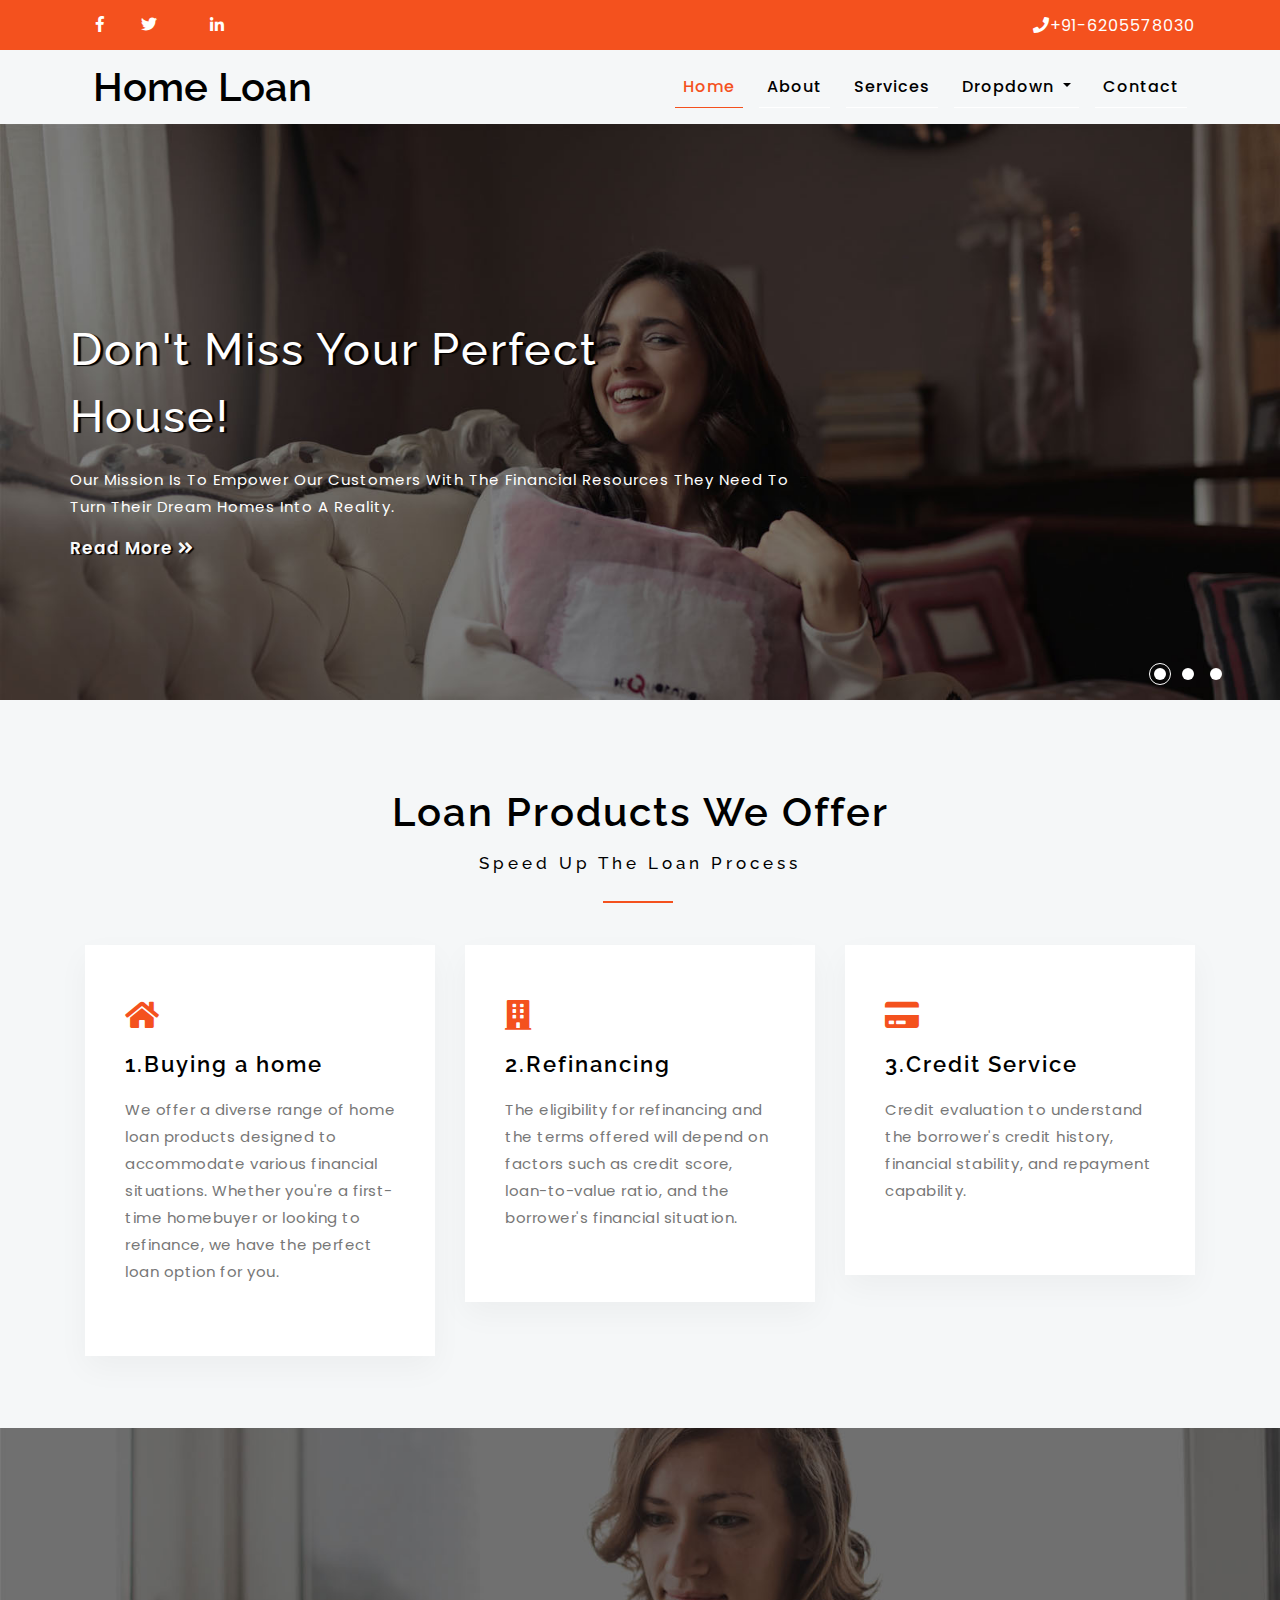
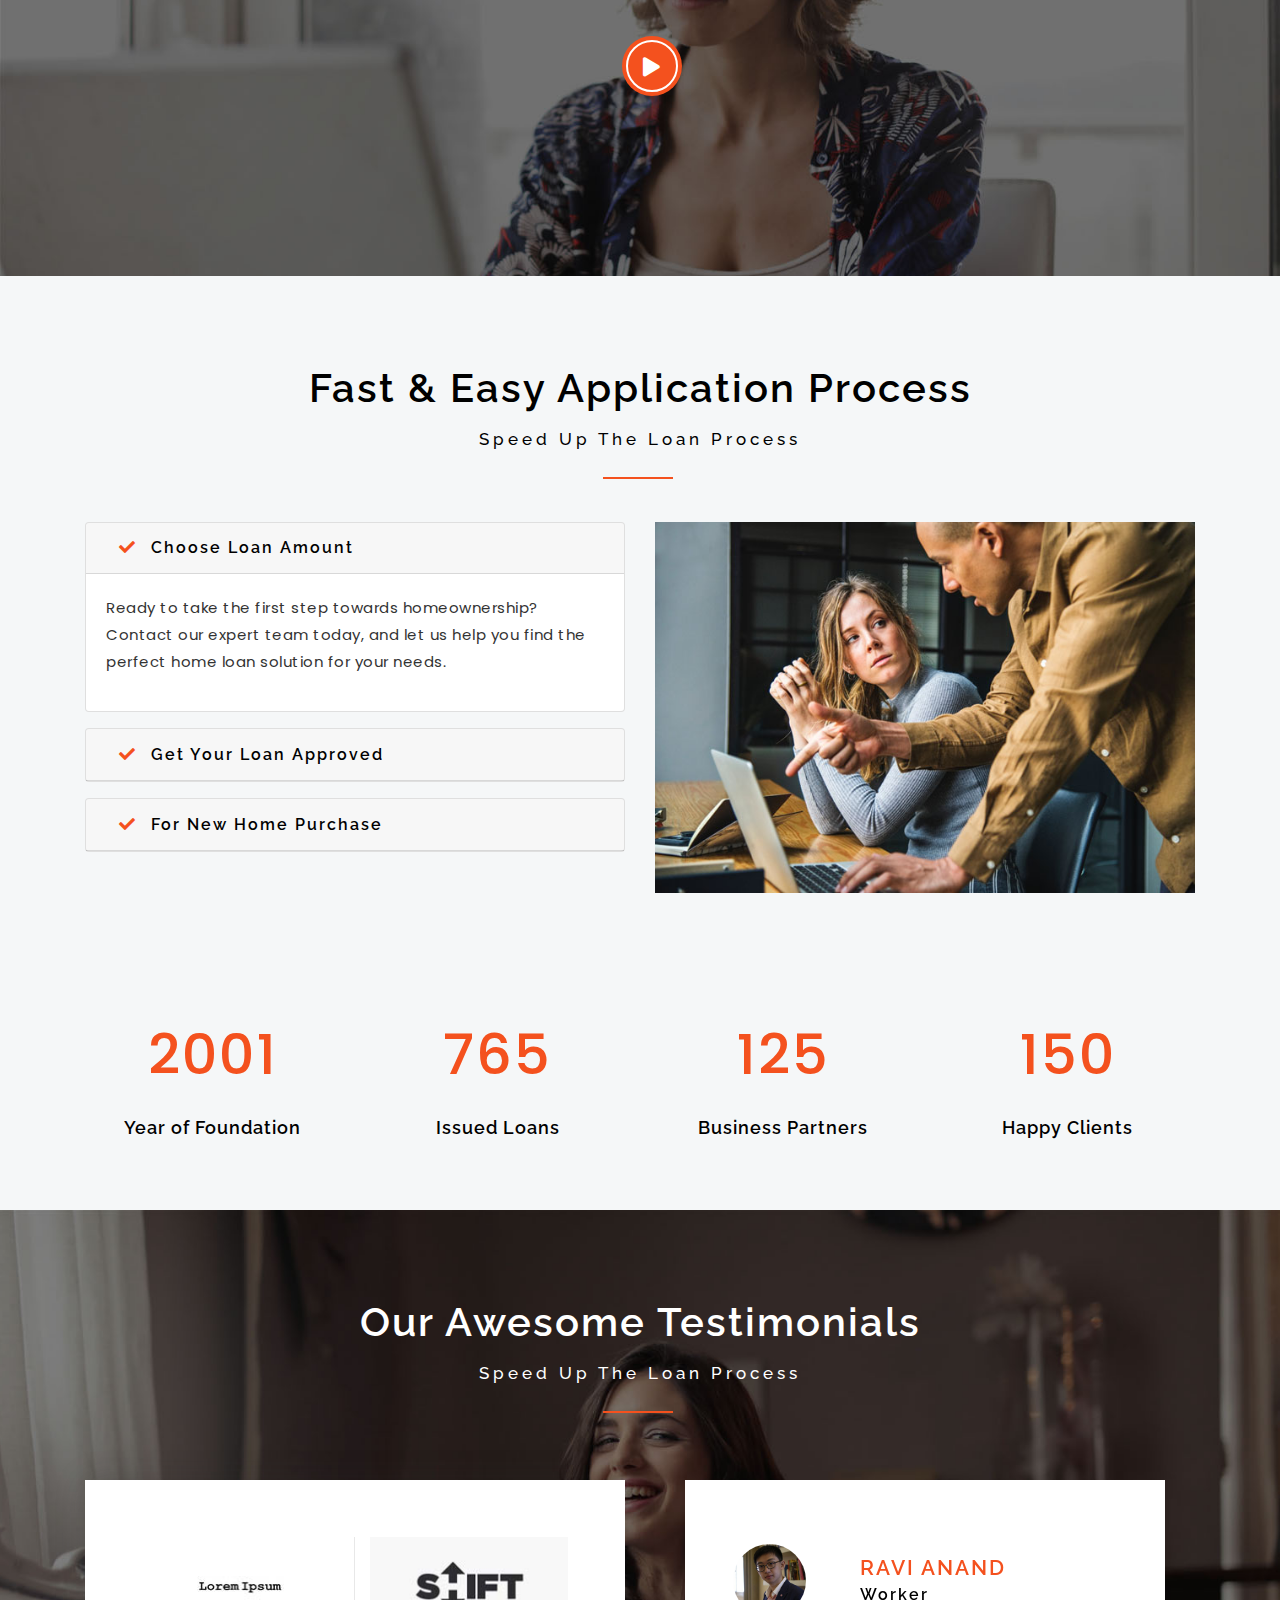
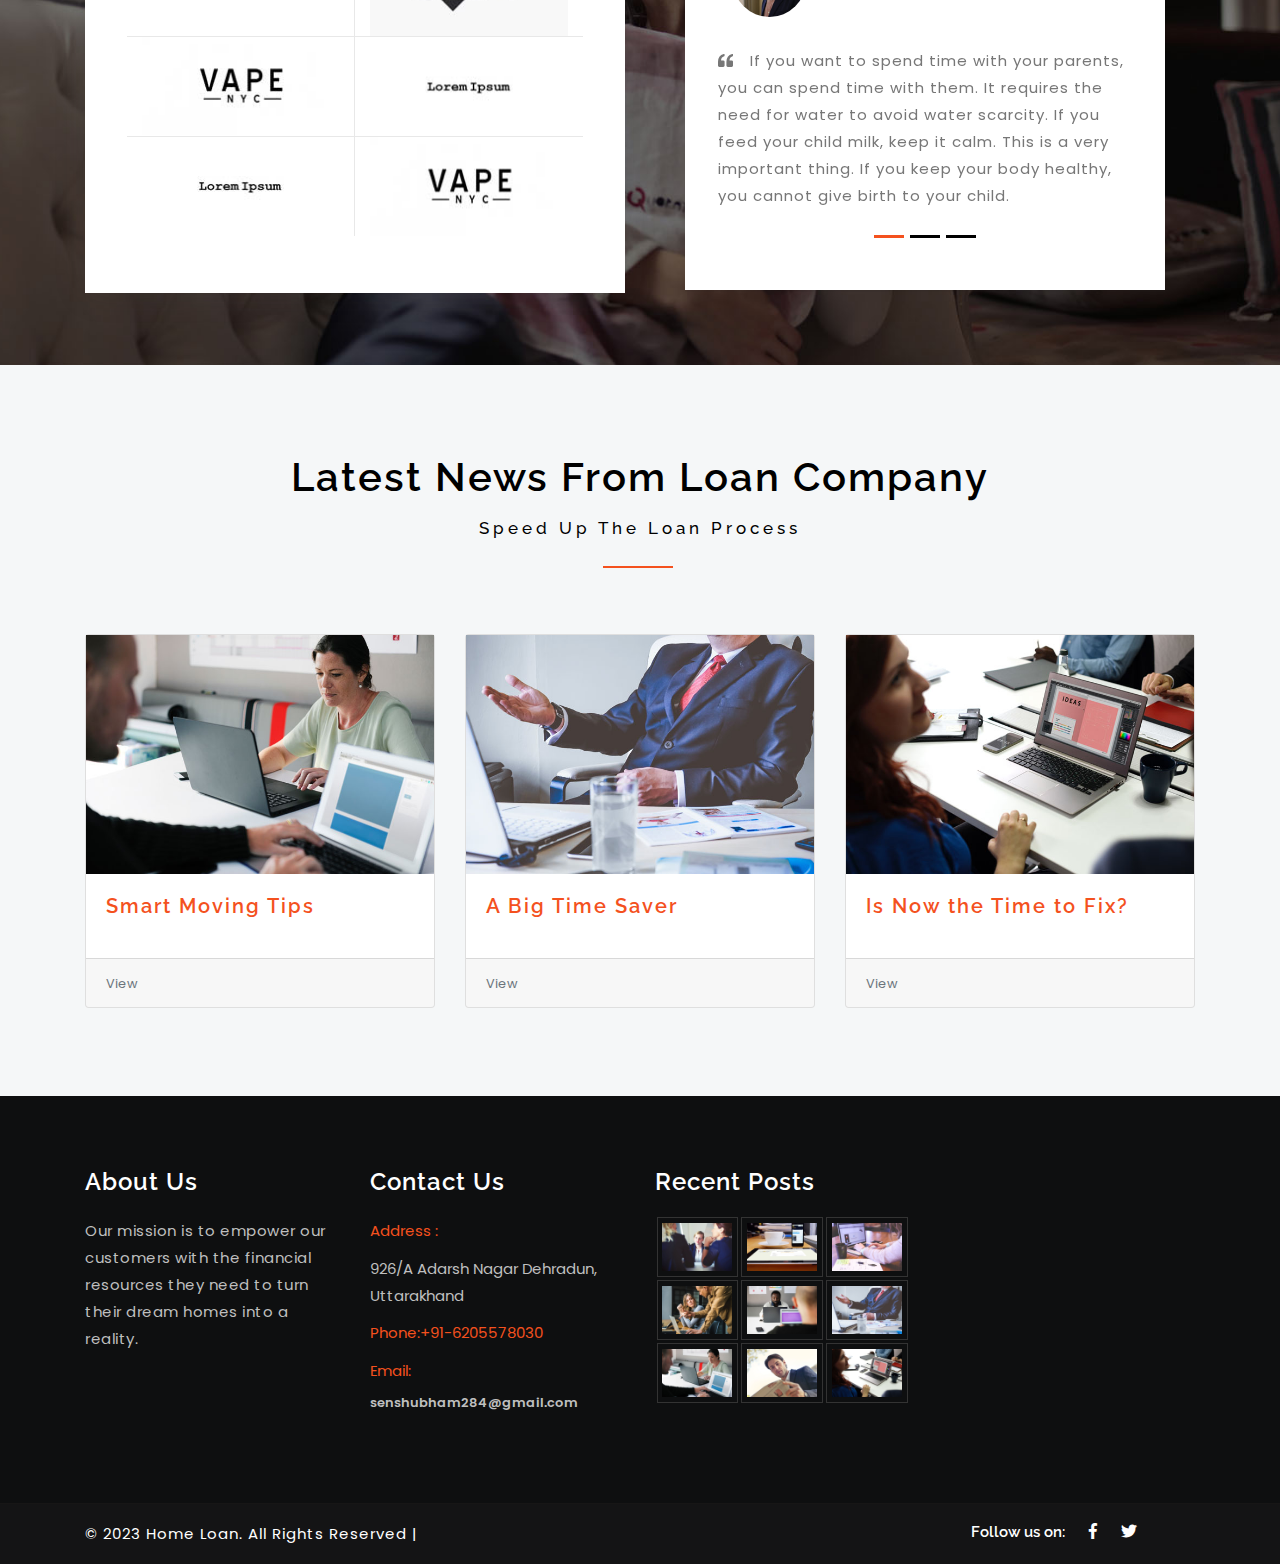
==== index.html @ cdf59c45 "Update index.html" ====
<!DOCTYPE HTML>
<html lang="zxx">

<head>
	<title>Home Loan a Banking</title>
	<meta name="viewport" content="width=device-width, initial-scale=1">
	<meta charset="utf-8">
	
	<script>
		addEventListener("load", function () {
			setTimeout(hideURLbar, 0);
		}, false);

		function hideURLbar() {
			window.scrollTo(0, 1);
		}
	</script>

	
	<link href="css/bootstrap.css" rel='stylesheet' type='text/css' />
	<link href="css/style.css" rel='stylesheet' type='text/css' />
	
	<link href="css/popuo-box.css" rel="stylesheet" type="text/css" media="all" />
	
	<link href="css/fontawesome-all.min.css" rel="stylesheet">
	
	<link href="//fonts.googleapis.com/css?family=Raleway:300,400,500,600,700,800,900" rel="stylesheet">
	<!-- body -->
	<link href="//fonts.googleapis.com/css?family=Poppins:400,500,600,700,800" rel="stylesheet">
</head>

<body>
	
	<!-- header -->
	<header>
	<div class="top">
			<div class="container">
				<div class="t-op row">
					<div class="col-sm-6 top-middle">
						<ul>
							<li><a href="https://www.facebook.com/bhaiiee.sen"><i class="fab fa-facebook-f"></i></a></li>
							<li><a href="https://twitter.com/ShubhamKJ12345"><i class="fab fa-twitter"></i></a></li>
							<li><a href="https://github.com/ShubhamKJ123"><i class='bx bxl-github'></i></a></li>
							<li><a href="https://www.linkedin.com/in/shubham-kumar-jha-81297625b"><i class="fab fa-linkedin-in"></i></a></li>
						</ul>
					</div>
					<div class="col-sm-6 top-left">
						<ul>
							<li><i class="fas fa-phone"></i>+91-6205578030</li>
						</ul>
					</div>
				</div>
			</div>
		</div>
		<div class="container">
			<nav class="navbar navbar-expand-lg navbar-light">
				<h1>
					<a class="navbar-brand text-capitalize" href="index.html">
						Home Loan
					</a>
				</h1>
				<button class="navbar-toggler" type="button" data-toggle="collapse" data-target="#navbarSupportedContent" aria-controls="navbarSupportedContent"
				    aria-expanded="false" aria-label="Toggle navigation">
					<span class="navbar-toggler-icon"></span>
				</button>

				<div class="collapse navbar-collapse" id="navbarSupportedContent">
					<ul class="navbar-nav text-center  ml-lg-auto">
						<li class="nav-item active  mr-3">
							<a class="nav-link" href="index.html">Home
								<span class="sr-only">(current)</span>
							</a>
						</li>
						<li class="nav-item  mr-3">
							<a class="nav-link" href="about.html">About</a>
						</li>
						<li class="nav-item  mr-3">
							<a class="nav-link" href="services.html">Services</a>
						</li>
						<li class="nav-item dropdown mr-3">
							<a class="nav-link dropdown-toggle" href="#" id="navbarDropdown" role="button" data-toggle="dropdown" aria-haspopup="true"
							    aria-expanded="false">
								Dropdown
							</a>
							<div class="dropdown-menu" aria-labelledby="navbarDropdown">
								<a class="dropdown-item" href="typography.html">Typography</a>
								<a class="dropdown-item" href="gallery.html">Gallery</a>
							</div>
						</li>
						<li class="nav-item">
							<a class="nav-link" href="contact.html">contact</a>
						</li>
					</ul>
				</div>
			</nav>
		</div>
	</header>
	<!-- //header -->
	<!-- banner -->
	<section class="banner">
		<div class="callbacks_container">
			<ul class="rslides" id="slider3">
				<li>
					<div class="slider-info bg1">
						<div class="banner-text container">
							<h4 class="movetxt text-left mb-3 agile-title text-capitalize">Don't Miss Your Perfect House!</h4>
							<p class="text-white mb-3">Our mission is to empower our customers with the financial resources they need to turn their dream homes into a reality.</p>
							<a class="bt text-capitalize" href="about.html" role="button"> read more
								<i class="fas fa-angle-double-right"></i>
							</a>
						</div>
					</div>
				</li>
				<li>
					<div class="slider-info bg2">
						<div class="banner-text container">
							<h4 class="movetxt text-left mb-3 agile-title text-capitalize">The Fastest Way To Your New Home</h4>
							<p class="text-white mb-3">Our mission is to empower our customers with the financial resources they need to turn their dream homes into a reality.</p>
							<a class="bt text-capitalize" href="about.html" role="button"> read more
								<i class="fas fa-angle-double-right"></i>
							</a>
						</div>
					</div>
				</li>
				<li>
					<div class="slider-info bg3">
						<div class="banner-text container">
							<h4 class="movetxt text-left mb-3 agile-title text-capitalize">Make Your Dreams Come True</h4>
							<p class="text-white mb-3">Our mission is to empower our customers with the financial resources they need to turn their dream homes into a reality.</p>
							<a class="bt text-capitalize" href="about.html" role="button"> read more
								<i class="fas fa-angle-double-right"></i>
							</a>
						</div>
					</div>
				</li>
			</ul>
		</div>
	</section>
	<!-- //banner -->
	<!-- Products -->
	<section class="services py-5">
		<div class="container py-md-4 mt-md-3"> 
			<h2 class="heading-agileinfo">Loan Products We Offer <span>Speed Up the Loan Process</span></h2>
			<span class="w3-line black"></span>
			<div class="row inner_w3l_agile_grids-1 mt-md-5 pt-4">
				<div class="col-md-4 w3layouts_news_left_grid1">
					<div class="new_top">
						<i class="fas fa-home"></i>			
						<h3 class="mb-3 mt-3">1.Buying a home</h3>
						<p>We offer a diverse range of home loan products designed to accommodate various financial situations. Whether you're a first-time homebuyer or looking to refinance, we have the perfect loan option for you.</p>
					</div>
				</div>
				<div class="col-md-4 w3layouts_news_left_grid2">
					<div class="new_top">
						<i class="fas fa-building"></i>
						<h3 class="mb-3 mt-3">2.Refinancing</h3>
						<p>The eligibility for refinancing and the terms offered will depend on factors such as credit score, loan-to-value ratio, and the borrower's financial situation.</p>
					</div>
				</div>
				<div class="col-md-4 w3layouts_news_left_grid3">
					<div class="new_top">
						<i class="fas fa-credit-card"></i>
						<h3 class="mb-3 mt-3">3.Credit Service</h3>
						<p>Credit evaluation to understand the borrower's credit history, financial stability, and repayment capability.</p>
					</div>
				</div>
			</div>
			
	</div>   
</section>
<!-- //Products -->
<!-- video -->
	<section class="video-grid1">
		<div class="demo-bg1">
			<div class="pop-bg text-center position-relative py-5">
				<div class="arrow-container animated fadeInDown">
					<a href="#small-dialog1" class="arrow-2 popup-with-zoom-anim">
						<i class="fa fa-play" aria-hidden="true"></i>
					</a>
					<div class="arrow-1 animated hinge infinite zoomIn"></div>
				</div>
				<!--  video-button-popup -->
				<div id="small-dialog1" class="mfp-hide">
					<div class="agileits_modal_body">
						<iframe src="https://player.vimeo.com/video/83557847"></iframe> 
					</div>
				</div>
				<!-- // video-button-popup -->
			</div>
		</div>
	</section>
	<!-- //video -->
	<!-- details -->
	<section class="details-books py-5">
		<div class="container py-md-4 mt-md-3">
		<h2 class="heading-agileinfo">Fast & Easy Application Process<span>Speed Up the Loan Process</span></h2>
			<span class="w3-line black"></span>
			<div class="row mt-md-5 pt-4">
			<div class="col-lg-6 agileits_updates_grid_right">
					<div id="accordion">
					  <div class="card w3l-acd">
						<div class="card-header wl3_head" id="headingOne">
						  <h5 class="mb-0">
							<button class="btn btn-link" data-toggle="collapse" data-target="#collapseOne" aria-expanded="true" aria-controls="collapseOne">
							 <span class="fa fa-check mr-2" aria-hidden="true"></span>
									Choose Loan Amount
							</button>
						  </h5>
						</div>
						<div id="collapseOne" class="collapse show" aria-labelledby="headingOne" data-parent="#accordion">
						  <div class="card-body">
							<p>Ready to take the first step towards homeownership? Contact our expert team today, and let us help you find the perfect home loan solution for your needs.</p>
						  </div>
						</div>
					  </div>
					  <div class="card w3l-acd">
						<div class="card-header wl3_head" id="headingTwo">
						  <h5 class="mb-0">
							<button class="btn btn-link collapsed" data-toggle="collapse" data-target="#collapseTwo" aria-expanded="false" aria-controls="collapseTwo">
							 <span class="fa fa-check mr-2" aria-hidden="true"></span>
									 Get Your Loan Approved
							</button>
						  </h5>
						</div>
						<div id="collapseTwo" class="collapse" aria-labelledby="headingTwo" data-parent="#accordion">
						  <div class="card-body">
							<p>we believe in making a positive impact on the communities we serve. We actively support local charities and initiatives that aim to uplift the lives of those in need.</p>
						  </div>
						</div>
					  </div>
					  <div class="card w3l-acd">
						<div class="card-header wl3_head" id="headingThree">
						  <h5 class="mb-0">
							<button class="btn btn-link collapsed" data-toggle="collapse" data-target="#collapseThree" aria-expanded="false" aria-controls="collapseThree">
							 <span class="fa fa-check mr-2" aria-hidden="true"></span>
									For New Home Purchase
							</button>
						  </h5>
						</div>
						<div id="collapseThree" class="collapse" aria-labelledby="headingThree" data-parent="#accordion">
						  <div class="card-body">
							<p>Whether you're a first-time homebuyer or looking to refinance, we have the perfect loan option for you.</p>
						  </div>
						</div>
					  </div>
					</div>
			</div>
			<div class="col-lg-6 details-w3l">
				<img src="images/g4.jpg" class="img-fluid" alt="" />
			</div>
			</div>
		</div>
	</section>
	<!-- //details -->
	<!-- stats -->
<section class="stats pb-5">
		<div class="container py-md-4 mt-md-3">
			<div class="row inner_w3l_agile_grids-1">
			<div class="col-lg-3 col-sm-6 w3layouts_stats_left w3_counter_grid">
				<p class="counter">2001</p>
				<h3>Year of Foundation</h3>
			</div>
			<div class="col-lg-3 col-sm-6 w3layouts_stats_left w3_counter_grid1">
				<p class="counter">765</p>
				<h3>Issued Loans</h3>
			</div>
			<div class="col-lg-3 col-sm-6 w3layouts_stats_left w3_counter_grid2">
				<p class="counter">125</p>
				<h3>Business Partners</h3>
			</div>
			<div class="col-lg-3 col-sm-6 w3layouts_stats_left w3_counter_grid2">
				<p class="counter">150</p>
				<h3>Happy Clients</h3>
			</div>
		</div>
   </div>	
</section>
<!-- //stats -->


<!-- clients -->
	<section class="features py-md-5">
		<div class="container py-md-4 mt-md-3">
			<h3 class="heading-agileinfo text-white">Our Awesome Testimonials <span class="text-white">Speed Up the Loan Process</span></h3>
			<span class="w3-line black"></span>
			<div class="row about-main pt-5 mt-md-5">
				<div class="col-lg-6 about-right">
				<!-- stats -->
					<div class="stats1">
						<div class="row stats_inner">
							<div class="col-md-6 col-sm-6 col-xs-6 stat-grids">
								<img src="images/logo1.jpg" alt="logo1" class=" img-fluid">
							</div>
							<div class="col-md-6 col-sm-6 col-xs-6 stat-grids">
								<img src="images/logo2.jpg" alt="logo1" class=" img-fluid">
							</div>
						</div>
						<div class="row stats_inner top-st">
							<div class="col-md-6 col-sm-6 col-xs-6 stat-grids">
								<img src="images/logo3.jpg" alt="logo1" class=" img-fluid">
							</div>
							<div class="col-md-6 col-sm-6 col-xs-6 stat-grids">
								<img src="images/logo1.jpg" alt="logo1" class=" img-fluid">
							</div>
							
						</div>
						<div class="row stats_inner top-st">
							<div class="col-md-6 col-sm-6 col-xs-6 stat-grids">
								<img src="images/logo1.jpg" alt="logo1" class=" img-fluid">
							</div>
							<div class="col-md-6 col-sm-6 col-xs-6 stat-grids">
								<img src="images/logo3.jpg" alt="logo1" class=" img-fluid">
							</div>
							
						</div>
					</div>
					<!-- //stats -->

				</div>
				<div class="col-lg-6 about-left">
					    <!-- testimonials -->
						<div class="w3_agile-section testimonials text-center" id="testimonials">
							<div class=" w3ls-team-info test-bg">
								<div class="testi-left">
									<div id="carouselExampleIndicators" class="carousel slide" data-ride="carousel">
										  <ol class="carousel-indicators">
											<li data-target="#carouselExampleIndicators" data-slide-to="0" class="active"></li>
											<li data-target="#carouselExampleIndicators" data-slide-to="1"></li>
											<li data-target="#carouselExampleIndicators" data-slide-to="2"></li>
										  </ol>
										  <div class="carousel-inner">
											<div class="carousel-item active">
												<div class="row thumbnail adjust1">
													 <div class="col-md-3 col-sm-3">
														  <img class="media-object img-fluid" src="images/ts1.jpg" alt="" />
													   </div>
													   <div class="col-md-9 col-sm-9">
															<div class="caption testi-text">
																  <h4>RAVI ANAND</h4>
																  <h5>Worker</h5>
															  </div>
														</div>
														<p class="mt-3">
														<span class="fa fa-quote-left pr-3" aria-hidden="true"></span>If you want to spend time with your parents, you can spend time with them. It requires the need for water to avoid water scarcity. If you feed your child milk, keep it calm. This is a very important thing. If you keep your body healthy, you cannot give birth to your child. </p>
												</div>
											</div>
											<div class="carousel-item">
												<div class="row thumbnail adjust1">
													 <div class="col-md-3 col-sm-3">
														  <img class="media-object img-fluid" src="images/ts2.jpg" alt="" />
													   </div>
													   <div class="col-md-9 col-sm-9">
															<div class="caption testi-text">
																  <h4>John</h4>
																  <h5>Worker</h5>
															  </div>
														</div>
														<p class="mt-3">
														<span class="fa fa-quote-left pr-3" aria-hidden="true"></span>If you want to spend time with your parents, you can spend time with them. It requires the need for water to avoid water scarcity. If you feed your child milk, keep it calm. This is a very important thing. If you keep your body healthy, you cannot give birth to your child.</p>
												</div>
											</div>
											<div class="carousel-item">
												<div class="row thumbnail adjust1">
													 <div class="col-md-3 col-sm-3">
														  <img class="media-object img-fluid" src="images/ts3.jpg" alt="" />
													   </div>
													   <div class="col-md-9 col-sm-9">
															<div class="caption testi-text">
																  <h4>Samuel</h4>
																  <h5>Worker</h5>
															  </div>
														</div>
														<p class="mt-3">
														<span class="fa fa-quote-left pr-3" aria-hidden="true"></span>If you want to spend time with your parents, you can spend time with them. It requires the need for water to avoid water scarcity. If you feed your child milk, keep it calm. This is a very important thing. If you keep your body healthy, you cannot give birth to your child.</p>
												</div>
											</div>
										  </div>
									</div>
								</div>
							</div>
					</div>
    <!-- //testimonials-->
			</div>
		</div>
	</div>
</section>
<!-- clients -->

<!-- news -->
	<section class="wthree-row w3-about py-5">
		<div class="container py-md-4 mt-md-3">
			<h3 class="heading-agileinfo">Latest News from Loan Company<span>Speed Up the Loan Process</span></h3>
			<span class="w3-line black"></span>
			<div class="card-deck mt-md-5 pt-5">
				  <div class="card">
					<img src="images/g7.jpg" class="img-fluid" alt="Card image cap">
					<div class="card-body w3ls-card">
					  <h5 class="card-title">Smart Moving Tips</h5>
					  <p class="card-text mb-3 "></p>
					</div>
					<div class="card-footer">
					  <small class="text-muted">View</small>
					</div>
				  </div>
				  <div class="card">
					<img src="images/g6.jpg" class="img-fluid" alt="Card image cap">
					<div class="card-body w3ls-card">
					  <h5 class="card-title">A Big Time Saver</h5>
					   <p class="card-text mb-3 "></p>
					</div>
					<div class="card-footer">
					  <small class="text-muted">View</small>
					</div>
				  </div>
				  <div class="card">
					<img src="images/g8.jpg" class="img-fluid" alt="Card image cap">
					<div class="card-body w3ls-card">
					  <h5 class="card-title">Is Now the Time to Fix?</h5>
					   <p class="card-text mb-3"></p>
					</div>
					<div class="card-footer">
					  <small class="text-muted">View</small>
					</div>
				  </div>
				</div>
            </div>
        </section>
<!-- //news -->
<!--footer-->
	<footer>
		<div class="container py-md-4 mt-md-3">
			<div class="row footer-top-w3layouts-agile py-5">
				<div class="col-lg-3 col-md-6 col-sm-6 footer-grid">
					<div class="footer-title">
						<h3>About Us</h3>
					</div>
					<div class="footer-text">
						<p>Our mission is to empower our customers with the financial resources they need to turn their dream homes into a reality.</p>

					</div>
				</div>
				<div class="col-lg-3 col-md-6 col-sm-6 footer-grid">
					<div class="footer-title">
						<h3>Contact Us</h3>
					</div>
					<div class="footer-office-hour">
						<ul>
							<li class="hd">Address :</li>
							<li>926/A Adarsh Nagar Dehradun, Uttarakhand</li>

						</ul>
						<ul>
							<li class="hd">Phone:+91-6205578030</li>
							<li class="hd">Email:
								<a href="mailto:info@example.com">senshubham284@gmail.com</a>
							</li>
							<li class="hd"></li>
						</ul>
					</div>
				</div>
				<div class="col-lg-3 col-md-6 col-sm-6 footer-grid">
					<div class="footer-title">
						<h3>Recent Posts</h3>
					</div>
					<div class="footer-list">
						<div class="flickr-grid">
							<a href="#" data-toggle="modal" data-target="#myModal">
								<img src="images/g1.jpg" class="img-fluid" alt=" ">
							</a>
						</div>
						<div class="flickr-grid">
							<a href="#" data-toggle="modal" data-target="#myModal">
								<img src="images/g2.jpg" class="img-fluid" alt=" ">
							</a>
						</div>
						<div class="flickr-grid">
							<a href="#" data-toggle="modal" data-target="#myModal">
								<img src="images/g3.jpg" class="img-fluid" alt=" ">
							</a>
						</div>
						<div class="flickr-grid">
							<a href="#" data-toggle="modal" data-target="#myModal">
								<img src="images/g4.jpg" class="img-fluid" alt=" ">
							</a>
						</div>
						<div class="flickr-grid">
							<a href="#" data-toggle="modal" data-target="#myModal">
								<img src="images/g5.jpg" class="img-fluid" alt=" ">
							</a>
						</div>
						<div class="flickr-grid">
							<a href="#" data-toggle="modal" data-target="#myModal">
								<img src="images/g6.jpg" class="img-fluid" alt=" ">
							</a>
						</div>
						<div class="flickr-grid">
							<a href="#" data-toggle="modal" data-target="#myModal">
								<img src="images/g7.jpg" class="img-fluid" alt=" ">
							</a>
						</div>
						<div class="flickr-grid">
							<a href="#" data-toggle="modal" data-target="#myModal">
								<img src="images/g9.jpg" class="img-fluid" alt=" ">
							</a>
						</div>
						<div class="flickr-grid">
							<a href="#" data-toggle="modal" data-target="#myModal">
								<img src="images/g8.jpg" class="img-fluid" alt=" ">
							</a>
						</div>
						<div class="clearfix"></div>
					</div>
				</div>
				<div class="col-lg-3 col-md-6 col-sm-6 footer-grid">
					
					<div class="clearfix"></div>
				</div>
			</div>
		</div>
	</footer>
	<!---->
	<div class="copyright py-3">
		<div class="container">
			<div class="copyrighttop">
				<ul>
					<li>
						<h4>Follow us on:</h4>
					</li>
					<li>
						<a class="facebook" href="https://www.facebook.com/bhaiiee.sen">
							<i class="fab fa-facebook-f"></i>
						</a>
					</li>
					<li>
						<a class="facebook" href="https://twitter.com/ShubhamKJ12345">
							<i class="fab fa-twitter"></i>
						</a>
					</li>
					<li>
						<a class="facebook" href="https://github.com/ShubhamKJ123">
							<i class='bx bxl-github'></i>
						</a>
					</li>
					<li>
						<a class="facebook" href="https://www.linkedin.com/in/shubham-kumar-jha-81297625b">
							<i class='bx bxl-linkedin'></i>
						</a>
					</li>
				</ul>
			</div>
			<div class="copyrightbottom">
				<p>© 2023 Home Loan. All Rights Reserved |</a>
				</p>
			</div>
			<div class="clearfix"></div>
		</div>
	</div>
	<!-- Modal -->
<div class="modal fade" id="myModal" tabindex="-1" role="dialog" aria-labelledby="exampleModalCenterTitle" aria-hidden="true">
  <div class="modal-dialog modal-dialog-centered" role="document">
    <div class="modal-content">
      <div class="modal-header">
        <h4 class="modal-title">Home Loan</h4>
        <button type="button" class="close" data-dismiss="modal" aria-label="Close">
          <span aria-hidden="true">&times;</span>
        </button>
      </div>
      <div class="modal-body">
		 <div class="agileits-w3layouts-info">
			<img src="images/g6.jpg" class="img-fluid" alt="" />
			<p>Duis venenatis, turpis eu bibendum porttitor, sapien quam ultricies tellus, ac rhoncus risus odio eget nunc. Pellentesque ac fermentum diam. Integer eu facilisis nunc, a iaculis felis. Pellentesque pellentesque tempor enim, in dapibus turpis porttitor quis. </p>
		</div>
	</div>
      <div class="modal-footer">
        <button type="button" class="btn btn-secondary" data-dismiss="modal">Close</button>
        <button type="button" class="btn btn-primary">Save changes</button>
      </div>
    </div>
  </div>
</div>
<!-- //Modal -->
<!-- js-->
	<script src="js/jquery-2.2.3.min.js"></script>
<!-- js-->
<!-- Banner Responsiveslides -->
	<script src="js/responsiveslides.min.js"></script>
	<script>
		// You can also use "$(window).load(function() {"
		$(function () {
			// Slideshow 4
			$("#slider3").responsiveSlides({
				auto: true,
				pager: true,
				nav: false,
				speed: 500,
				namespace: "callbacks",
				before: function () {
					$('.events').append("<li>before event fired.</li>");
				},
				after: function () {
					$('.events').append("<li>after event fired.</li>");
				}
			});

		});
	</script>
<!-- // Banner Responsiveslides -->
<!-- stats -->
	<script src="js/jquery.waypoints.min.js"></script>
	<script src="js/jquery.countup.js"></script>
		<script>
			$('.counter').countUp();
		</script>
<!-- //stats -->
<!--pop-up-box -->
	<script src="js/jquery.magnific-popup.js"></script>
	<script>
		$(document).ready(function () {
			$('.popup-with-zoom-anim').magnificPopup({
				type: 'inline',
				fixedContentPos: false,
				fixedBgPos: true,
				overflowY: 'auto',
				closeBtnInside: true,
				preloader: false,
				midClick: true,
				removalDelay: 300,
				mainClass: 'my-mfp-zoom-in'
			});
		});
	</script>
	
	<script src="js/bootstrap.js ">
	</script>
	
</body>
</html>
---- css/style.css ----
html,
body {
    font-family: 'Poppins', sans-serif;
    font-size: 100%;
    overflow-x: hidden;
	background:#f5f7f8;
}

body a {
    transition: 0.5s all ease;
    -webkit-transition: 0.5s all ease;
    -moz-transition: 0.5s all ease;
    -o-transition: 0.5s all ease;
    -ms-transition: 0.5s all ease;
    text-decoration: none;
}

h1,
h2,
h3,
h4,
h5,
h6 {
    margin: 0;
	font-weight: 600;
    font-family: 'Raleway', sans-serif;
}

p {
    line-height: 1.8;
    font-size: 15px;
    color: #333;
    letter-spacing: 0.5px;
}

ul {
    margin: 0;
    padding: 0;
}

li {
    list-style-type: none;
}

body a:hover {
    text-decoration: none;
}

/* banner */

/* header */

.navbar-light .navbar-brand {
    font-size: 1em;
    color: #000;
}

header h1 a span {
    color: #fff;
    display: block;
    font-size: 12px;
    letter-spacing: 5px;
    word-spacing: 5px;
}

.navbar-light .navbar-nav .nav-link {
    font-weight: 500;
    text-transform: capitalize;
    color: #000;
    letter-spacing: 1px;
    border-bottom: 1px solid #fff;
}

.navbar-light .navbar-nav .nav-link:hover,
.navbar-light .navbar-nav .nav-link:focus,
.navbar-light .navbar-nav .show>.nav-link,
.navbar-light .navbar-nav .active>.nav-link,
.navbar-light .navbar-nav .nav-link.show,
.navbar-light .navbar-nav .nav-link.active {
    color: #f4511e;
    border-bottom: 1px solid #f4511e;
}

.w3ls-btn {
    letter-spacing: 1px;
    font-weight: 600;
}

/*-- //header --*/
/* -- TOP HEADER */
.top-middle li {
    display: inline-block;
}
.top .top-middle, .top .top-right {
    padding: 0px;
}
.top .top-left {
    padding: 4px 0 0;
    text-align: right;
}
.top-left li {
    display: inline-block;
	color:#fff;
    margin-right: 0em;
    letter-spacing: 1px;
}
.top {
    padding: 10px 0;
    background: #f4511e;
}
.top-middle {
    text-align: left;
}
.top-left p{
	color:#fff;
    font-size: 16px;
    margin-top: 3px;
}
.top-left i.fab fa {
    margin-right: 2px;
    color: #ffffff;
    font-size: 20px;
}

.top-middle li {
    margin-right: 15px;
}
.top-middle i.fab.fa-facebook-f {
    font-size: 16px;
    text-align: center;
    line-height: 29px;
    width: 30px;
    height: 30px;
}
.top-middle i.fab.fa-facebook-f:hover {
    color: #527dbd;
}
.top-middle i.fab.fa-twitter {
    font-size: 16px;
    text-align: center;
    line-height: 29px;
    width: 30px;
    height: 30px;
}
.top-middle i.fab.fa-twitter:hover {
    color: #1da1f2;
}
.top-middle i.fab.fa-google-plus-g {
    font-size: 16px;
    text-align: center;
    line-height: 29px;
    width: 30px;
    height: 30px;
}
.top-middle i.fab.fa-google-plus-g:hover {
    color: #dd4b39;
}
.top-middle i.fab.fa-linkedin-in {
    font-size: 16px;
    text-align: center;
    line-height: 29px;
    width: 30px;
    height: 30px;
}
.top-middle i.fab.fa-linkedin-in:hover {
    color: #0077b5;
}
.top-middle  i.fab {
	color: #fff;
	transition: 0.5s all;
	-webkit-transition: 0.5s all;
	-moz-transition: 0.5s all;
	-o-transition: 0.5s all;
	-ms-transition: 0.5s all;
}
.t-op.row {
    margin: 0;
}
/* -- //TOP HEADER */ 
.navbar {
    padding: 0.5rem 0.5rem;
}
/* banner */

.bg1 {
    background: url(../images/bg2.jpg)no-repeat;
    -webkit-background-size: cover;
    -moz-background-size: cover;
    -o-background-size: cover;
    -ms-background-size: cover;
    background-size: cover;
    height: 45vw;
}

.bg2 {
    background: url(../images/bg3.jpg)no-repeat;
    -webkit-background-size: cover;
    -moz-background-size: cover;
    -o-background-size: cover;
    -ms-background-size: cover;
    background-size: cover;
    height: 45vw;
}

.bg3 {
    background: url(../images/bg.jpg)no-repeat;
    -webkit-background-size: cover;
    -moz-background-size: cover;
    -o-background-size: cover;
    -ms-background-size: cover;
    background-size: cover;
    height: 45vw;
}

.banner-text {
    padding: 15vw 0 0;
}
h4.agile-title {
    color: #fff;
    font-size: 2.8em;
    text-shadow: 3px 1px 1px #000;
    font-weight: 500;
    line-height: 1.5em;
    letter-spacing: 2px;
    width: 57%;
}
/*-- text Slider --*/

#slider {
    box-shadow: none;
    -moz-box-shadow: none;
    -webkit-box-shadow: none;
    margin: 0 auto;
}

.rslides_tabs {
    list-style: none;
    padding: 0;
    background: rgba(0, 0, 0, .25);
    box-shadow: 0 0 1px rgba(255, 255, 255, .3), inset 0 0 5px rgba(0, 0, 0, 1.0);
    -moz-box-shadow: 0 0 1px rgba(255, 255, 255, .3), inset 0 0 5px rgba(0, 0, 0, 1.0);
    -webkit-box-shadow: 0 0 1px rgba(255, 255, 255, .3), inset 0 0 5px rgba(0, 0, 0, 1.0);
    font-size: 18px;
    list-style: none;
    margin: 0 auto 50px;
    max-width: 540px;
    padding: 10px 0;
    text-align: center;
    width: 100%;
}

.rslides_tabs li {
    display: inline;
    float: none;
    margin-right: 1px;
}

.rslides_tabs a {
    width: auto;
    line-height: 20px;
    padding: 9px 20px;
    height: auto;
    background: transparent;
    display: inline;
}

.rslides_tabs li:first-child {
    margin-left: 0;
}

.rslides_tabs .rslides_here a {
    background: rgba(255, 255, 255, .1);
    color: #fff;
    font-weight: bold;
}

.events {
    list-style: none;
}

.callbacks_container {
    position: relative;
}

.callbacks li {
    position: absolute;
    width: 100%;
    left: 0;
    top: 0;
}

.callbacks_tabs li {
    display: block;
    margin: 0.5em 0;
}

.callbacks_tabs a {
    height: 12px;
    width: 12px;
    display: inline-block;
    background: #fff;
    -webkit-border-radius: 50%;
    border-radius: 50%;
    -moz-border-radius: 50%;
    -ms-border-radius: 50%;
    -o-border-radius: 50%;
    position: relative;
    font-size: 0;
}

.callbacks_tabs a:after {
    content: "";
    position: absolute;
    width: 22px;
    height: 22px;
    border: 1px solid white;
    -webkit-border-radius: 50%;
    border-radius: 50%;
    -moz-border-radius: 50%;
    -ms-border-radius: 50%;
    -o-border-radius: 50%;
    top: -5px;
    left: -5px;
    -webkit-transform: scale(0);
    -moz-transform: scale(0);
    -o-transform: scale(0);
    transform: scale(0);
    -ms-transform: scale(0);
    -webkit-transition: .5s all;
    -moz-transition: .5s all;
    transition: .5s all;
}

.callbacks_here a:after {
    border-color: #fff;
    -webkit-transform: scale(1);
    -moz-transform: scale(1);
    -o-transform: scale(1);
    transform: scale(1);
    -ms-transform: scale(1);
}

/*
.callbacks_nav {
	position: absolute;
	-webkit-tap-highlight-color: rgba(0, 0, 0, 0);
	top: 78%;
	opacity: 0.7;
	z-index: 3;
	text-indent: -9999px;
	overflow: hidden;
	text-decoration: none;
	height: 34px;
	width: 34px;
	background: url("../images/left.png") no-repeat 0px 0px;
}
.callbacks_nav.prev {
	left: auto;
	background: url("../images/back.png") no-repeat 0px 0px;
	left: 18em;
}
.callbacks_nav.next {
	left: auto;
	background: url("../images/next.png") no-repeat 0px 0px;
	right: 18em;
}
.callbacks_nav:active {
	opacity: 1.0;
}
.callbacks2_nav:active {
	opacity: 1.0;
}*/

#slider-pager a {
    display: inline-block;
}

#slider-pager span {
    float: left;
}

#slider-pager span {
    width: 100px;
    height: 15px;
    background: #fff;
    display: inline-block;
    border-radius: 30em;
    opacity: 0.6;
}

#slider-pager .rslides_here a {
    background: #FFF;
    border-radius: 30em;
    opacity: 1;
}

#slider-pager a {
    padding: 0;
}

#slider-pager li {
    display: inline-block;
}

.rslides {
    position: relative;
    list-style: none;
    overflow: hidden;
    padding: 0;
    margin: 0;
    width: 100%;
}

.rslides li {
    -webkit-backface-visibility: hidden;
    position: absolute;
    display: none;
    left: 0%;
    top: 0;
    width: 100%;
}

.rslides li {
    position: relative;
    display: block;
    float: none;
}

.rslides img {
    height: auto;
    border: 0;
}

.callbacks_tabs li {
    display: inline-block;
}

.callbacks li {
    position: absolute;
    width: 100%;
    left: 0;
    top: 0;
}

.callbacks_tabs li {
    display: inline-block;
    margin: 0 0.5em;
}

.callbacks_tabs a {
    height: 12px;
    width: 12px;
    display: inline-block;
    background: #fff;
    -webkit-border-radius: 50%;
    border-radius: 50%;
    -moz-border-radius: 50%;
    -ms-border-radius: 50%;
    -o-border-radius: 50%;
    position: relative;
    font-size: 0;
}

.callbacks_tabs a:after {
    content: "";
    position: absolute;
    width: 22px;
    height: 22px;
    border: 1px solid white;
    -webkit-border-radius: 50%;
    border-radius: 50%;
    -moz-border-radius: 50%;
    -ms-border-radius: 50%;
    -o-border-radius: 50%;
    top: -5px;
    left: -5px;
    -webkit-transform: scale(0);
    -moz-transform: scale(0);
    -o-transform: scale(0);
    transform: scale(0);
    -ms-transform: scale(0);
    -webkit-transition: .5s all;
    -moz-transition: .5s all;
    transition: .5s all;
}

.callbacks_here a:after {
    border-color: #fff;
    -webkit-transform: scale(1);
    -moz-transform: scale(1);
    -o-transform: scale(1);
    transform: scale(1);
    -ms-transform: scale(1);
}

p.sub-para {
    font-size: 18px;
    color: #fff;
    letter-spacing: 2px;
    font-weight: 300;
}

.callbacks_tabs {
    list-style: none;
    position: absolute;
    right: 50px;
    bottom: 20px;
    z-index: 2;
    border-radius: 5px;
}

.slider-top span {
    font-weight: 600;
}
.slider-info p {
    font-size: 15px;
    letter-spacing: 1px;
    margin-top: 1em;
    text-transform: capitalize;
    width: 66%;
}

.slider-info a {
    color: #f9f9f9;
    font-size: 17px;
    font-weight: 600;
    letter-spacing: 1px;
    text-shadow: 2px 1px 1px #000;
}

/* //text slider */

/* //banner */

.new_top i {
    font-size: 30px;
    color: #f4511e;
}
.new_top h3 {
    font-size: 22px;
    letter-spacing: 2px;
    font-weight: 600;
    line-height: 1.4em;
    color: #000000;
}
.new_top p {
    font-size: 15px;
    line-height: 1.8em;
    color: #777;
}
.new_top {
    padding: 55px 40px;
    -webkit-box-shadow: 0 12px 30px rgba(0, 0, 0, 0.04);
    box-shadow: 0 12px 30px rgba(0, 0, 0, 0.04);
    background: #fff;
}
/*-- details --*/
h3.w3ls-title {
    font-size: 2.7em;
    color: #000;
}
.card.w3l-acd:nth-child(2) {
    margin: 1em 0;
}
span.fa.fa-check.mr-2 {
    color: #f4511e;
}
.card-header {
    padding: 0.4rem 1.25rem;
}
button.btn.btn-link {
    color: #000;
    letter-spacing: 2px;
    font-weight: 600;
}
button.btn.btn-link:hover{
	text-decoration:none;
}
/*-- //details --*/
/*-- stats --*/
.w3layouts_stats_left {
    padding: 0;
    text-align: center;
}
.w3layouts_stats_left p {
    font-size: 3.5em;
    font-weight: 500;
    letter-spacing: 2px;
    color: #f4511e;
    margin: 0 0 0.2em 0;
}
.w3layouts_stats_left h3 {
    font-size: 18px;
    color: #000;
    letter-spacing: 1px;
}
.inner_w3l_agile_grids-1 h6 {
    font-size: 15px;
    margin-top: 0.8em;
    color: #000;
}
section.stats h4 {
    font-size: 40px;
    width: 65%;
    text-align: center;
	line-height: 1.2em;
    margin: 0 auto;
    color: #2c363e;
    text-shadow: 0 1px 2px rgba(0, 0, 0, 0.37);
}
p.stap {
    font-size: 15px;
    color: #000;
    margin: 1em 0 5em;
    text-align: center;
}
/*-- //stats --*/
/* video popup */

.pop-bg {
    background: url(../images/bg3.jpg)no-repeat center;
    background-size: cover;
    min-height: 35vw;
}

.button {
    padding: 8em 0em 0em;
}

.button a {
    padding: 10px 22px;
    display: inline-block;
    background: rgba(48, 42, 42, 0.85);
    border-radius: 11px;
    color: #ffffff;
    outline: none;
    -webkit-transition: 0.5s all;
    -o-transition: 0.5s all;
    -moz-transition: 0.5s all;
    -ms-transition: 0.5s all;
    transition: 0.5s all;
}

.button span {
    font-size: 20px;
    vertical-align: middle;
}

.pop-bg2 .button {
    padding-top: 17em;
}

.demo-left iframe {
    width: 100%;
    border: none;
}

.small-demo iframe {
    min-height: 196px;
}

.video-grid1 {
    padding: 0;
}

.pop-row2 {
    margin: 1.5em 0;
}

.pop-row2-middle {
    margin: 0 1.2em;
}

.poprow-3 {
    margin-right: 1.2em;
}

.popl-row {
    margin-top: 1.5em;
}

h3.video-txt {
    color: #000;
    font-size: 1.3em;
    font-weight: 600;
    margin-bottom: 4px;
    line-height: 1.5;
}

p.video-p-agileinfo {
    letter-spacing: 0.3px;
}

.img-caption {
    background: #ededed;
    padding: 1em;
}

.img-caption p.video-p-agileinfo {
    letter-spacing: 0.3px;
    font-size: 0.9em;
}

/* //video popup */

arrow-container,
.arrow-1 {
    width: 100px;
    height: 100px;
}

.arrow-container {
    position: absolute;
    bottom: 25px;
    left: 47%;
    right: 0;
    top: 42%;
}

.arrow-1 {
    background:transparent;
    opacity: 0.5;
    border-radius: 50%;
    position: absolute;
}

.arrow-2 {
    width: 60px;
    height: 60px;
    background:#f4511e;
    border-radius: 50%;
    position: absolute;
    top: 20px;
    left: 20px;
    z-index: 1;
    display: table;
}

.arrow-2:focus {
    text-decoration: none;
}

.arrow-2:before {
    width: 52px;
    height: 52px;
    content: "";
    border: 2px solid #fff;
    border-radius: 50%;
    position: absolute;
    top: 4px;
    left: 4px;
}

.arrow-2 i.fa {
    font-size: 1.2em;
    display: table-cell;
    vertical-align: middle;
    text-align: center;
    color: #fff;
}
/* testimonials */

.carousel-indicators .active {
    background: #f4511e;
}

.content {
    margin-top: 20px;
}

.adjust1 {
    float: left;
    margin-bottom: 0;
    border: none;
}

.adjust2 {
    margin: 0;
}

.carousel-indicators li {
    background: #000;
	cursor:pointer;
}

.carousel-control {
    color: #fff;
    bottom: 0;
}

.carousel-control:hover,
.carousel-control:focus {
    color: #fff;
}

.carousel-control.left,
.carousel-control.right {
    background-image: none;
}

.media-object {
    margin: auto;
    margin-top: 1em;
    border-radius: 50%;
}
.adjust1 {
    margin-bottom: 2px;
    border: 0;
    background: #ffffff;
    box-shadow: 0 0 29px 0 rgba(41, 41, 41, 0.19);
    padding: 48px 48px 65px;
}
@media screen and (max-width: 768px) {
    .media-object {
        margin-top: 0;
    }
}


/* //testimonials */

p.Lor {
    font-size: 15px;
    color: #777;
    line-height: 1.8em;
}
/*-- testimonials --*/
.about-right h4 {
    font-size: 24px;
    font-weight: 600;
    color:#131212;
}
.testi-text {
    position: relative;
    padding: 24px;
}
.fone {
    margin-top: 30px;
}
.carousel-control .active {
    background: #31708f;
}
.adjust1 p {
    color: #777;
    line-height: 1.8em;
    text-align: left;
    font-size: 15px;
    letter-spacing: 1px;
}

.testi-left .carousel-control.left,
.testi-left .carousel-control.right {
    width: 19px;
    height: 19px;
}

.testi-text1:before {
    border-left: 10px solid #ad1a0a;
    border-right: none !important;
    left: auto !important;
    right: -3% !important;
}
.testi-text h4 {
    font-size: 1.3em;
    color: #f4511e;
    line-height: 1.5em;
    font-weight: 600;
    letter-spacing: 2px;
    text-align: left;
}
.caption.testi-text span {
    font-size: 1.2em;
    margin-right: 10px;
    color: #777;
}

.testi-text h5 {
    font-size: 1em;
    color: #000 ;
    line-height: 1.5em;
    font-weight: 600;
	letter-spacing:2px;
    text-align: left;
}

.testi-left {
    width: 89%;
    margin: 0 auto;
    position: relative;
}
/*-- //testimonials --*/
.stats1 {
    background: #ffffff;
    box-shadow: 0 0 29px 0 rgba(41, 41, 41, 0.19);
    padding: 57px;
}
.features{
     background: url(../images/bg2.jpg)no-repeat center;
	 background-size:cover;
}
.row.stats_inner.top-st {
    border-top: 1px solid #e8e8e8;
}
.stat-grids:nth-child(1){
    border-right: 1px solid #e8e8e8;
}
.heading-agileinfo {
    font-weight: 600;
    letter-spacing: 2px;
    font-size: 40px;
    text-align: center;
    color: #000;
    text-transform: capitalize;
    position: relative;
    margin-top: 0;
}
.heading-agileinfo span {
    display: block;
    font-size: 17px!important;
    margin-top: 1em;
    letter-spacing: 4px;
    text-transform: capitalize;
    color: #000000;
    font-weight: 500;
}
.heading-agileinfo span:after {
    content: '';
    background:#f4511e;
    height: 2px;
    width: 70px;
    position: absolute;
    top: 132%;
    right: 47%;
}
/*-- news --*/
h5.card-title {
    font-size: 20px;
    letter-spacing: 2px;
    margin-bottom: 1em;
    color: #f4511e;
	font-weight: 600;
}
p.card-text {
    color: #777;
    font-size: 15px;
    line-height: 1.8em;
    letter-spacing: 1px;
}
/*-- //card --*/
h4.modal-title {
    font-size: 24px;
    color:#f4511e;
    font-weight: 600;
    letter-spacing: 2px;
}
.modal-body p {
    font-size: 15px;
    color: #777;
    line-height: 1.8em;
    padding: 20px 0;
}
/*--news--*/
footer {
	background-color: #0e0f10;
}

footer h3{
	font-size: 1.5em;
	color: #ffffff;
	margin-bottom: 20px;
	letter-spacing: 1px;
}

footer p {
    color: #bfbfbf;
    font-size: 15px;
    line-height: 1.8em;
}
footer ul li {
    display: block;
    color: #bfbfbf;
    font-weight: 400;
    font-size: 15px;
    line-height: 1.8em;
    margin: 0.7em 0;
}

footer-list i {
	padding-right: 10px;
	color: #ffa41f;
}

footer ul li a {
	color: #bfbfbf;
	font-size: 13px;
	font-weight: 600;
	display: block;
	padding: 5px 0px;
	text-decoration: none;
	-webkit-transition: all 0.4s;
	transition: all 0.4s;
}

footer ul li a:hover {
	color: #ffa41f;
}

footer ul li.hd {
	color: #f4511e ;
}

.newsletter .email {
	background-color: #F4F4F4;
	border: none;
}

.flickr-grid {
	float: left;
	width: 32%;
	margin: 0 0.1em .2em;
}

.flickr-grid a img {
	width: 100%;
	padding: 0.3em;
	border: 1px solid #333333;
}

.newsletter .email {
	outline: none;
	padding: 13px 15px;
	color: #fff;
	font-size: 14px;
	width: 80%;
	background: rgba(0, 0, 0, 0.22);
	border: 1px solid #2d2d2d;
}

.newsletter {
	position: relative;
	margin-top: 2em;
}

button.btn1 {
	color: #fff;
	border: none;
	padding: 12px 0;
	text-align: center;
	text-decoration: none;
	background: #f4511e ;
	-webkit-transition: 0.5s all;
	-moz-transition: 0.5s all;
	-o-transition: 0.5s all;
	-ms-transition: 0.5s all;
	transition: 0.5s all;
	float: right;
	cursor: pointer;
	width: 20%;
}

/*--//footer--*/

/*--/copyright--*/

.copyright ul li {
	display: inline-block;
	padding: 0 10px;
}

a.facebook {
	color: #fff;
	font-size: 16px;
}

a.facebook:hover {
	color: #f4511e ;
}

.copyrighttop {
	float: right;
}

.copyrightbottom {
	float: left;
}

.copyright {
	background: #141415;
	color: #fff;
	border-top: 1px solid rgba(25, 24, 24, 0.58);
}

.copyrightbottom p {
    color: #fff;
    letter-spacing: 1px;
    font-size: 15px;
    line-height: 28px;
    margin-bottom: 0;
}
.copyrightbottom a {
	color: #f4511e ;
	text-decoration: none;
}

.copyrightbottom a:hover {
	color: #fff;
}

.copyrighttop h4 {
	font-size: 0.95em;
}
.banner-1 {
    background: url(../images/bg2.jpg)no-repeat;
    height: 18vw;
}
.w3layouts_bottom {
    background:url(../images/bg3.jpg) no-repeat 0px 0px;
	text-align: center;
	background-size: cover;
    -webkit-background-size: cover;
    -moz-background-size: cover;
    -o-background-size: cover;
    -ms-background-size: cover;
	padding:6em 0;
}
.w3layouts_getin_info h3 {
    color: #fff;
    letter-spacing: 4px;
    font-size: 36px;
    text-align: left;
}
.w3layouts_getin a {
    font-size: 1em;
    color: #fff;
    background:#f4511e;
    padding: 0.7em 2em;
    letter-spacing: 2px;
    display: inline-block;
}
.w3layouts_getin a:hover {
    color: #fff;
    background:#acd422;
}
/*-- welcome --*/
.welcome-left h3 {
    color:#f4511e;
    font-size: 36px;
    letter-spacing: 1px;
}
.welcome-left h4 {
    color: #464646;
    font-size: 17px;
    line-height: 1.8;
    margin: 15px 0;
	    font-weight: 700;
    letter-spacing: 1px;
}
.welcome-left p {
    font-size: 15px;
    color: #777;
    line-height: 1.8em;
}
/*-- about-team --*/

.thumbnail.team-agileits {
    border: none;
    text-align: center;
    border-radius: 0;
    margin: 0;
    padding: 0;
}

.team .effectd-caption {
    padding: 20px;
    -webkit-transition: .5s all;
    -moz-transition: .5s all;
    transition: .5s all;
}
.team h4 {
    color: #f4511e;
    font-size: 22px;
    letter-spacing: 2px;
    font-weight: 600;
}
.social-lsicon a {
    color: #000;
    padding: 0 7px;
    font-size: 16px;
    transition: 0.5s all;
    -webkit-transition: 0.5s all;
    -moz-transition: 0.5s all;
    -o-transition: 0.5s all;
    -ms-transition: 0.5s all;
}

.social-lsicon a:hover {
    color: #f4511e;
    transition: 0.5s all;
    -webkit-transition: 0.5s all;
    -moz-transition: 0.5s all;
    -o-transition: 0.5s all;
    -ms-transition: 0.5s all;
}

/*-- //about-team --*/
/*--services --*/
.w3-services{
  padding:5em 0;
}
.w3-services-left-grid h3 {
    color: #fff;
}
.w3-services-left-grid h4 {
    font-size: 1.4em;
    color: #fff;
	margin-bottom: 1em;
    text-transform: uppercase;
    letter-spacing: 2px;
}
.w3-services-left-grid p, .w3-icon-grid1 p {
    font-size: 15px;
    line-height: 28px;
    letter-spacing: 0.5px;
    text-transform: capitalize;
    color: #777;
}
.Supp {
    float: left;
    width: 80%;
    margin-left: 5%;
}
.w3-icon-grid1 i {
    font-size: 16px;
    color: #fff;
    float: left;
    width: 40px;
    height: 40px;
    background:#029EB7;
    text-align: center;
    line-height: 40px;
    border-radius: 50%;
}
.w3-icon-grid-gap1:nth-child(2){
    margin: 3em 0;
}
.w3-services-right-grid h3 {
    text-transform: capitalize;
    color: #58575d;
    font-size: 21px;
    font-weight: 600;
    letter-spacing: 1px;
    margin-top: 6px;
    margin-bottom: 15px;
}
.w3-services-left-grid a {
    color: #fff;
    text-transform: capitalize;
    border: 2px solid #fff;
    padding: 10px 20px;
    font-size: 14px;
    letter-spacing: 1px;
}

.w3-services-left-grid a:hover{
    background: #1cc7d0;
    border: 2px solid #1cc7d0;
}
.more{
	margin:2em 0;
}
.w3-services-right-grid {
    padding-left: 4em;
}
/*-- what we do --*/
.w3l_header {
    text-align: center;
    font-size: 3em;
    color: #2c363e;
    text-shadow: 0 1px 2px rgba(0, 0, 0, 0.37);
}
.wthree_head_section p {
    font-size: 15px;
    text-align: center;
    margin: 20px auto;
    width: 60%;
    color: #5e5e5e;
    line-height: 1.8em;
    letter-spacing: 1px;
}
.wthree_head_section {
    margin-bottom: 5em;
}
.about-info-grids {
    text-align: center;
}
.bord {
    background: #e8e8e8;
    height: 1px;
    width: 75%;
    margin: 3em auto;
}
.about-info.about-info2 {
   border-left: 1px solid #e8e8e8;
   border-right: 1px solid #e8e8e8;
}
.about-info-grids p {
    font-size: 15px;
    margin:0;
    color: #777;
    font-weight: 400;
	line-height:1.8em;
}
.about-info-grids h4 {
    font-size: 22px;
    color: #151515;
    letter-spacing: .075em;
    font-weight: 600;
    text-transform: capitalize;
    margin: 20px 0;
}
.about-info-grids i {
    font-size: 36px;
    color: #f4511e;
}
/*-- //what we do --*/
.w3_agileits_header.two {
    color: #fff;
}
/*-- //services --*/
/*--gallery--*/
.gallery-grids {
	padding:5px;
}
.gallery-box {
    display: block;
    overflow: hidden;
    width: 100%;
	transition: .3s;
	-webkit-transition: .3s;
    -moz-transition: .3s;
    -o-transition: .3s;
    -ms-transition: .3s;
}
/*--image-zoom--*/
img.zoom-img {
    transform: scale(1, 1);
    -webkit-transform: scale(1, 1);
    -moz-transform: scale(1, 1);
    -ms-transform: scale(1, 1);
    -o-transform: scale(1, 1);
    transition-timing-function: ease-out;
    -webkit-transition-timing-function: ease-out;
    -moz-transition-timing-function: ease-out;
    -ms-transition-timing-function: ease-out;
    -o-transition-timing-function: ease-out;
    -webkit-transition-duration: .5s;
    -moz-transition-duration: .5s;
    -ms-transition-duration: .5s;
    -o-transition-duration: .5s;
}
img.zoom-img:hover {
    transform: scale(1.2);
    -webkit-transform: scale(1.2);
    -moz-transform: scale(1.2);
    -ms-transform: scale(1.2);
    -o-transform: scale(1.2);
    -webkit-transition-timing-function: ease-in-out;
    -webkit-transition-duration: 750ms;
    -moz-transition-timing-function: ease-in-out;
    -moz-transition-duration: 750ms;
    -ms-transition-timing-function: ease-in-out;
    -o-transition-timing-function: ease-in-out;
    -ms-transition-duration: 750ms;
    -o-transition-duration: 750ms;
    overflow: hidden;
}
/*--//image-zoom--*/
/*--//gallery--*/
/*--Typography--*/
.well {
    font-weight: 300;
    font-size: 14px;
}
.list-group-item {
    font-weight: 300;
    font-size: 14px;
}
li.list-group-item1 {
    font-size: 14px;
    font-weight: 300;
}
.show-grid [class^=col-] {
    background: #fff;
	text-align: center;
	margin-bottom: 10px;
	line-height: 2em;
	border: 10px solid #f0f0f0;
}
.show-grid [class*="col-"]:hover {
	background: #e0e0e0;
}
.grid_3{
	margin-bottom:2em;
}
.xs h3, h3.m_1{
	color:#000;
	font-size:1.7em;
	font-weight:300;
	margin-bottom: 1em;
}
.grid_3 p{
	color: #999;
	font-size: 0.85em;
	margin-bottom: 1em;
	font-weight: 300;
}
.label {
	font-weight: 300 !important;
	border-radius:4px;
}  
.grid_5{
	background:none;
	padding:2em 0;
}
.grid_5 h3, .grid_5 h2, .grid_5 h1, .grid_5 h4, .grid_5 h5, h3.hdg, h3.bars {
    margin-bottom: 1em;
    color: #f4511e;
    font-weight: 700;
    font-size: 30px;
    letter-spacing: 2px;
}
.table > thead > tr > th, .table > tbody > tr > th, .table > tfoot > tr > th, .table > thead > tr > td, .table > tbody > tr > td, .table > tfoot > tr > td {
	border-top: none !important;
}
.tab-content > .active {
	display: block;
	visibility: visible;
}
.pagination > .active > a, .pagination > .active > span, .pagination > .active > a:hover, .pagination > .active > span:hover, .pagination > .active > a:focus, .pagination > .active > span:focus {
	z-index: 0;
}
.badge-primary {
	background-color: #03a9f4;
}
.badge-success {
	background-color: #fb5710;
}
.badge-warning {
	background-color: #ffc107;
}
.badge-danger {
	background-color: #e51c23;
}
.grid_3 p{
	line-height: 2em;
	color: #888;
	font-size: 0.9em;
	margin-bottom: 1em;
	font-weight: 300;
}
.bs-docs-example {
	margin: 1em 0;
}
section#tables  p {
	margin-top: 1em;
}
.tab-container .tab-content {
	border-radius: 0 2px 2px 2px;
	border: 1px solid #e0e0e0;
	padding: 16px;
	background-color: #ffffff;
}
.table td, .table>tbody>tr>td, .table>tbody>tr>th, .table>tfoot>tr>td, .table>tfoot>tr>th, .table>thead>tr>td, .table>thead>tr>th {
	padding: 15px!important;
}
.table > thead > tr > th, .table > tbody > tr > th, .table > tfoot > tr > th, .table > thead > tr > td, .table > tbody > tr > td, .table > tfoot > tr > td {
	font-size: 0.9em;
	color: #999;
	border-top: none !important;
}
.tab-content > .active {
	display: block;
	visibility: visible;
}
.label {
	font-weight: 300 !important;
}
.label {
	padding: 4px 6px;
	border: none;
	text-shadow: none;
}
.alert {
	font-size: 0.85em;
}
h1.t-button,h2.t-button,h3.t-button,h4.t-button,h5.t-button {
	line-height:2em;
	margin-top:0.5em;
	margin-bottom: 0.5em;
}
li.list-group-item1 {
	line-height: 2.5em;
}
.input-group {
	margin-bottom: 20px;
}
.in-gp-tl{
	padding:0;
}
.in-gp-tb{
	padding-right:0;
}
.list-group {
	margin-bottom: 48px;
}
ol {
	margin-bottom: 44px;
}
h2.typoh2{
    margin: 0 0 10px;
}
@media (max-width:768px){
.grid_5 {
	padding: 0 0 1em;
}
.grid_3 {
	margin-bottom: 0em;
}
}
@media (max-width:640px){
h1, .h1, h2, .h2, h3, .h3 {
	margin-top: 0px;
	margin-bottom: 0px;
}
.grid_5 h3, .grid_5 h2, .grid_5 h1, .grid_5 h4, .grid_5 h5, h3.hdg, h3.bars {
	margin-bottom: .5em;
}
.progress {
	height: 10px;
	margin-bottom: 10px;
}
ol.breadcrumb li,.grid_3 p,ul.list-group li,li.list-group-item1 {
	font-size: 14px;
}
.breadcrumb {
	margin-bottom: 25px;
}
.well {
	font-size: 14px;
	margin-bottom: 10px;
}
h2.typoh2 {
	font-size: 1.5em;
}
.label {
	font-size: 60%;
}
.in-gp-tl {
	padding: 0 1em;
}
.in-gp-tb {
	padding-right: 1em;
}
}
@media (max-width:480px){
.grid_5 h3, .grid_5 h2, .grid_5 h1, .grid_5 h4, .grid_5 h5, h3.hdg, h3.bars {
	font-size: 1.2em;
}
.table h1 {
	font-size: 26px;
}
.table h2 {
	font-size: 23px;
	}
.table h3 {
	font-size: 20px;
}
.label {
	font-size: 53%;
}
.alert,p {
	font-size: 14px;
}
.pagination {
	margin: 20px 0 0px;
}
.grid_3.grid_4.w3layouts {
	margin-top: 25px;
}
}
@media (max-width: 320px){
.grid_4 {
	margin-top: 18px;
}
h3.title {
	font-size: 1.6em;
}
.alert {
	padding: 10px;
	margin-bottom: 10px;
}
ul.pagination li a {
	font-size: 14px;
	padding: 5px 11px;
}
.list-group {
	margin-bottom: 10px;
}
.well {
	padding: 10px;
}
.nav > li > a {
	font-size: 14px;
}
table.table.table-striped,.table-bordered,.bs-docs-example {
		display: none;
}
}
/*-- //typography --*/
.form-group.row {
    margin-bottom: 1rem;
}
.bd-example {
    padding: 2em;
    border: 1px solid #eee;
    margin-bottom: 2em;
}

/*--/contact--*/
.address-left {
	width: 80px;
    height: 80px;
    text-align: center;
    background:#f4511e;
    margin: 0 auto;
    border-radius: 50%;
    -webkit-border-radius: 50%;
    -moz-border-radius: 50%;
    -o-border-radius: 50%;
    -ms-border-radius: 50%;
}
.address-grid-wthree-agileits {
	text-align: center;
    margin: 0 auto;
}
.address-grid-wthree-agileits span {
    font-size: 1.7em;
    color: #fff;
    margin-top: 27px;
}

.address-right {
	margin-top:1.2em;
}
.address-right h6 {
    font-size: 1.1em;
    margin-bottom: 0.5em;
}
.contact_grid_right {
    width: 100%;
}
.contact_grid_right input[type="text"],
.contact_grid_right input[type="email"],
.contact_grid_right textarea {
    outline: none;
    padding: 15px 15px;
    font-size: 14px;
    color: #777;
    background: #f7f7f7;
    width: 100%;
    letter-spacing: 1px;
    border: 1px solid #ebeeef;
    margin-top: 1em;
}

.contact_grid_right input[type="text"]:nth-child(2),
.contact_grid_right input[type="email"] {
    margin: 1em 0 0;
}

.contact_grid_right textarea {
    min-height: 150px;
    margin: 1em 0em;
    resize: none;
}

.contact_grid_right input[type="submit"],
.contact_grid_right input[type="reset"] {
    outline: none;
    padding: 20px 0;
    font-size: 14px;
    color: #fff;
	background: #0e0f10;
	width: 22%;
    border: none;
    letter-spacing: 2px;
    text-transform: uppercase;
    -webkit-transition: 0.5s all;
    -moz-transition: 0.5s all;
    -o-transition: 0.5s all;
    -ms-transition: 0.5s all;
    transition: 0.5s all;
	font-weight:600;
	cursor: pointer;
}

.contact_grid_right input[type="submit"],
.contact_grid_right input[type="reset"]:hover {
    background-color: #f4511e;
}

.contact-left h4 {
    color: #444;
    font-size: 1em;
    margin-bottom: .5em;
    letter-spacing: 1px;
    font-weight: 700;
}

.contact-left p {
    font-size: 1em;
    letter-spacing: 1px;
}

.contact-text a {
    color: #888;
}

.contact-text a:hover {
    color: #fb383b;
}

.contact_grid_right h6, .contact-left h6 {
    font-size: 1.2em;
    color: #f4511e;
    margin-bottom: 1.5em;
    letter-spacing: 1px;
    font-weight: 600;
}
.contact-map {
    width: 100%;
}

.contact-map iframe {
    width: 100%;
    height:300px;
}
.address.row {
    width: 100%;
}
.address-right a {
    color: #777;
}
.address-right p {
    color: #777;
}
/*-- //contact--*/
/* -- Responsive code -- */

@media screen and (max-width: 1366px) {

}
@media screen and (max-width: 1080px) {
 .w3layouts_getin_info h3 {
    font-size: 30px;
}
}

@media screen and (max-width: 1050px) {
   
}

@media screen and (max-width: 991px) {
    .navbar-toggler {
        padding: 0.2rem 0.5rem;
        background-color: #f4511e;
        border: none;
    }
    .slider-info {
        height: 57vw;
    }
    h3.w3ls-title {
        font-size: 3em;
    }

	.navbar-nav .dropdown-menu {
		text-align: center;
	}
	h4.agile-title {
    width: 88%;
}
.slider-info p {
    width: 100%;
}
.details-w3l {
    margin-top: 2em;
}
.footer-grid:nth-child(3),.footer-grid:nth-child(4){
	margin-top:1.5em;
}
.copyrighttop {
    float: none;
    text-align: center;
    margin-bottom: 0.5em;
}
.copyrightbottom {
    float: none;
    text-align: center;
}
.w3layouts_getin_info {
    margin-bottom: 1em;
}
.w3layouts_getin_info h3 {
    text-align:center;
}
.banner-1 {
    height: 26vw;
}
.testi-left {
    width: 100%;
    margin: 2em auto 0;
}
}

@media screen and (max-width: 900px) {
}

@media screen and (max-width: 768px) {
  .w3_agile_testimonials_grid_right {
    width: 97%;
}
}

@media screen and (max-width: 736px) {
    .banner-text {
        padding: 9vw 0 0;
    }
    .jumbotron {
        padding: 0;
    }
    h3.w3ls-title {
        font-size: 2.7em;
}
.card-deck .card {
    flex: auto;
}
.card:nth-child(2) {
	margin-top:1.5em;
	margin-bottom:1.5em;
}
h4.agile-title {
    font-size: 2.5em;
    width: 100%;
}
.heading-agileinfo {
    font-size: 32px;
	    margin-bottom: 0.8em;
}
.w3layouts_stats_left p {
    font-size: 2.5em;
}
.arrow-container {
    left: 43%;
    top: 34%;
}
#small-dialog1 {
    max-width: 560px;
}
.about-info.about-info2 {
    border-left: none;
    border-right: none;
}
.about-info.about-info2 {
    margin: 2em 0;
}
.features {
    padding: 2.5em 0;
}
.w3layouts_news_left_grid2 {
    margin: 2em 0;
}
}
@media screen and (max-width: 667px) {
    .slider-info {
        height: 61vw;
    }
    h3.w3ls-title {
        font-size: 2.5em;
    }
}

@media screen and (max-width: 640px) {
.banner-1 {
    height: 29vw;
}
}

@media screen and (max-width: 600px) {
    .home h3 {
        font-size: 1.8em;
    }
    .banner-text {
        padding: 9vw 3vw 0;
    }
    h3.agile-title {
        font-size: 2.5em;
    }
}

@media screen and (max-width: 568px) {
    h3.w3ls-title {
        font-size: 2.4em;
    }
    h3.agile-title {
        font-size: 2.3em;
    }
	h4.agile-title {
    font-size: 2em;
    line-height: 1.3em;
}
.w3_counter_grid1,.w3_counter_grid2{
	margin-top:1.5em;
}
.agile_testimonials_grids {
    margin: 0em 0 0em;
}
.top-middle li {
    margin-right: 0px;
}
.top-middle {
    float: left;
    width: 50%;
}
.top-left {
    float: right;
    width: 50%;
}
}
@media screen and (max-width: 480px) {
    .slider-info {
        min-height: 315px;
    }
    h3.w3ls-title {
        font-size: 2.2em;
    }
	.pricing-grid1, .pricing-grid2, .pricing-grid3 {
    width: 100%;
    margin-right: 0%;
}
.pricing-grid2 {
    margin: 1.5em 0;
}
.heading-agileinfo span {
    font-size: 14px!important;
    letter-spacing: 2px;
}
.pop-bg {
    min-height: 50vw;
}
.arrow-container {
    left: 39%;
    top: 30%;
}
.banner-1 {
    height: 34vw;
}
.welcome-left h3 {
    font-size: 30px;
}
.contact_grid_right input[type="submit"], .contact_grid_right input[type="reset"] {
    padding: 15px 0;
    width: 34%;
}
}
@media screen and (max-width: 414px) {
    .banner-text {
        padding: 8vw 3vw 0;
    }
	.navbar-light .navbar-brand {
    font-size: 0.9em;
}
.navbar {
    padding: 0.5rem 0rem;
}
.slider-info p {
    font-size: 14px;
}
.w3_agile_testimonials_grid_right {
    padding: 1em 3em;
}
}

@media screen and (max-width: 384px) {
	.card-header {
    padding: 0.4rem 0.2rem;
}
button.btn.btn-link {
    letter-spacing: 1px;
}
.w3layouts_getin_info h3 {
    font-size: 27px;
}
}

@media screen and (max-width: 375px) {
    .callbacks_tabs {
        right: 20px;
    }
    h3.agile-title {
        letter-spacing: 1px;
    }
	h4.agile-title {
    font-size: 1.6em;
}
}

@media screen and (max-width: 320px) {
    .navbar-light .navbar-brand {
        font-size: 0.8em;
    }
    h3.w3ls-title {
        font-size: 2em;
    }
	h4.agile-title {
    font-size: 1.4em;
}
.banner-text {
    padding: 12vw 3vw 0;
}
.slider-info p {
    font-size: 13px;
}
.heading-agileinfo span {
    letter-spacing: 0px;
}
.heading-agileinfo {
    font-size: 30px;
    margin-bottom: 0.4em;
}
.heading-agileinfo span:after {
    top: 124%;
    right: 39%;
}
button.btn.btn-link {
    letter-spacing: 0px;
    font-size: 15px;
}
.arrow-container {
    left: 35%;
    top: 20%;
}
.w3_agile_testimonials_grid_right {
    padding: 1em 2em;
}
.test-tooltip1:after {
    bottom: -6%;
}
.tex-t {
    padding: 3em 0em 0 1.5em;
}
.tex-t h4 {
    font-size: 18px;
}
.copyrightbottom p {
    letter-spacing: 0px;
    font-size: 14px;
    line-height: 25px;
}
p.card-text {
    font-size: 14px;
}
.agile_testimonials_grid p {
    font-size: 14px;
}
.w3layouts_getin_info h3 {
    font-size: 21px;
	letter-spacing:3px;
}
.banner-1 {
    height: 37vw;
}
.new_top h3 {
    font-size: 20px;
}
}

/* -- //Responsive code -- */
---- css/popuo-box.css ----
/* Styles for dialog window */


#small-dialog1 {
	background: #fff;
	padding: 1em;
	text-align: left;
	max-width: 700px;
	margin: 40px auto;
	position: relative;
	text-align: center;
}

#small-dialog-it,
#small-dialog-in,
#small-dialog-fr,
#small-dialog-sh,
#small-dialog-sf,
#small-dialog-su,
#small-dialog-me,
#small-dialog-ch,
#small-dialog-pi,
#small-dialog-am {
	background: white;
	padding: 0px;
	text-align: left;
	max-width: 450px;
	margin: 40px auto;
	position: relative;
	text-align: center;
}

a.play-icon.popup-with-zoom-anim img:hover {
	opacity: 0.5;
	transition: 0.5s all;
	-webkit-transition: 0.5s all;
	-o-transition: 0.5s all;
	-moz-transition: 0.5s all;
	-ms-transition: 0.5s all;
}

.portfolio-items {
	text-align: center;
	margin: 0 auto;
}

.portfolio-items img {
	width: 100%;
}

.portfolio-items h4 {
	margin: 1em 0;
	font-size: 25px;
	color: #a63d56;
}

.portfolio-items p {
	text-align: justify;
}

/**

/**
 * Fade-zoom animation for first dialog
 */

/* start state */

.my-mfp-zoom-in #small-dialog {
	opacity: 0;
	-webkit-transition: all 0.2s ease-in-out;
	-moz-transition: all 0.2s ease-in-out;
	-o-transition: all 0.2s ease-in-out;
	transition: all 0.2s ease-in-out;
	-webkit-transform: scale(0.8);
	-moz-transform: scale(0.8);
	-ms-transform: scale(0.8);
	-o-transform: scale(0.8);
	transform: scale(0.8);
}

/* animate in */

.my-mfp-zoom-in.mfp-ready #small-dialog {
	opacity: 1;
	-webkit-transform: scale(1);
	-moz-transform: scale(1);
	-ms-transform: scale(1);
	-o-transform: scale(1);
	transform: scale(1);
}

/* animate out */

.my-mfp-zoom-in.mfp-removing #small-dialog {
	-webkit-transform: scale(0.8);
	-moz-transform: scale(0.8);
	-ms-transform: scale(0.8);
	-o-transform: scale(0.8);
	transform: scale(0.8);
	opacity: 0;
}

/* Dark overlay, start state */

.my-mfp-zoom-in.mfp-bg {
	opacity: 0;
	-webkit-transition: opacity 0.3s ease-out;
	-moz-transition: opacity 0.3s ease-out;
	-o-transition: opacity 0.3s ease-out;
	transition: opacity 0.3s ease-out;
}

/* animate in */

.my-mfp-zoom-in.mfp-ready.mfp-bg {
	opacity: 0.8;
}

/* animate out */

.my-mfp-zoom-in.mfp-removing.mfp-bg {
	opacity: 0;
}

/**
/* Magnific Popup CSS */

.mfp-bg {
	top: 0;
	left: 0;
	width: 100%;
	height: 100%;
	z-index: 1042;
	overflow: hidden;
	position: fixed;
	background: #0b0b0b;
	opacity: 0.8;
	filter: alpha(opacity=80);
}

.mfp-wrap {
	top: 0;
	left: 0;
	width: 100%;
	height: 100%;
	z-index: 1043;
	position: fixed;
	outline: none !important;
	-webkit-backface-visibility: hidden;
}

.mfp-container {
	text-align: center;
	position: absolute;
	width: 100%;
	height: 100%;
	left: 0;
	top: 0;
	padding: 0 8px;
	-webkit-box-sizing: border-box;
	-moz-box-sizing: border-box;
	box-sizing: border-box;
}

.mfp-container:before {
	content: '';
	display: inline-block;
	height: 100%;
	vertical-align: middle;
}

.mfp-align-top .mfp-container:before {
	display: none;
}

.mfp-content {
	position: relative;
	display: inline-block;
	vertical-align: middle;
	margin: 0 auto;
	text-align: left;
	z-index: 1045;
}

.mfp-inline-holder .mfp-content,
.mfp-ajax-holder .mfp-content {
	width: 100%;
	cursor: auto;
}

.mfp-ajax-cur {
	cursor: progress;
}

.mfp-zoom-out-cur,
.mfp-zoom-out-cur .mfp-image-holder .mfp-close {
	cursor: -moz-zoom-out;
	cursor: -webkit-zoom-out;
	cursor: zoom-out;
}

.mfp-zoom {
	cursor: pointer;
	cursor: -webkit-zoom-in;
	cursor: -moz-zoom-in;
	cursor: zoom-in;
}

.mfp-auto-cursor .mfp-content {
	cursor: auto;
}

.mfp-close,
.mfp-arrow,
.mfp-preloader,
.mfp-counter {
	-webkit-user-select: none;
	-moz-user-select: none;
	user-select: none;
}

.mfp-loading.mfp-figure {
	display: none;
}

.mfp-hide {
	display: none !important;
}

.mfp-content iframe {
	width: 100%;
	min-height: 370px;
	border: none;
}

.mfp-preloader {
	color: #cccccc;
	position: absolute;
	top: 50%;
	width: auto;
	text-align: center;
	margin-top: -0.8em;
	left: 8px;
	right: 8px;
	z-index: 1044;
}

.mfp-preloader a {
	color: #cccccc;
}

.mfp-preloader a:hover {
	color: white;
}

.mfp-s-ready .mfp-preloader {
	display: none;
}

.mfp-s-error .mfp-content {
	display: none;
}

button.mfp-close,
button.mfp-arrow {
	overflow: visible;
	cursor: pointer;
	border: 0;
	background: #FFF;
	-webkit-appearance: none;
	display: block;
	padding: 0;
	z-index: 1046;
}

button::-moz-focus-inner {
	padding: 0;
	border: 0;
}

.mfp-close {
	width: 23px;
	height: 30px;
	line-height: 25px;
	position: absolute;
	left: -30px;
	top: -30px;
	text-decoration: none;
	text-align: center;
	padding: 0 0 18px 10px;
	color: white !important;
	font-style: normal;
	font-size: 45px;
	outline: none;
	font-family: 'Open Sans', sans-serif;
}

.mfp-close:hover,
.mfp-close:focus {
	opacity: 1;
}

.mfp-close-btn-in .mfp-close {
	color: #333333;
	background: none;
}

.mfp-image-holder .mfp-close,
.mfp-iframe-holder .mfp-close {
	color: white;
	right: -6px;
	text-align: right;
	padding-right: 6px;
	width: 100%;
}

.login h3,
.signup h3 {
	margin: 1em 0;
	color: #a63d56;
}

.login input[type="text"],
.login input[type="password"] {
	width: 90%;
	padding: 5px;
	margin: 3px 0;
	border: 1px solid #a63d56;
	outline: none !important;
}

.signup input[type="text"] {
	width: 44.5%;
	padding: 5px;
	margin: 10px 0;
	outline: none;
	background: #EBEBEB;
	border: solid 1px #222;
}

.signup input.email[type="text"],
.signup input[type="password"] {
	width: 90%;
	padding: 5px;
	margin: 10px 0;
	outline: none;
	background: #EBEBEB;
	border: solid 1px #222;
}

.login input[type="submit"],
.signup input[type="submit"] {
	background: #347083;
	border: 0px;
	padding: 5px 10px;
	margin: 10px 10px;
	outline: none;
	font-size: 18px;
	color: #fff;
	text-transform: uppercase;
	width: 17%;
	-webkit-appearance: none;
}

.login input[type="submit"]:hover,
.signup input[type="submit"]:hover {
	background: #163035;
	-webkit-transition: all 0.5s ease-in-out;
	-moz-transition: all 0.5s ease-in-out;
	-o-transition: all 0.5s ease-in-out;
	transition: all 0.5s ease-in-out;
}

@media all and (max-width:568px) {
	#small-dialog,
	#small-dialog1 {
		max-width: 425px;
	}
}

@media all and (max-width:480px) {
	.comments-area textarea {
		height: 100px;
	}
	.login input[type="submit"],
	.signup input[type="submit"] {
		font-size: 14px;
		width: 20%;
	}
	.mfp-close {
		left: 0;
	}
	#small-dialog,
	#small-dialog1 {
		max-width: 445px;
	}
}

@media all and (max-width:414px) {
	#small-dialog,
	#small-dialog1 {
		padding: 1.5em;
	}
}

@media all and (max-width:375px) {
	#small-dialog h2,
	#small-dialog1 h2 {
		font-size: 1.5em;
	}
}

@media all and (max-width:320px) {
	.comments-area span.label,
	.comments-area span.text-field {
		float: none;
		width: 100%;
	}
	.comments-area span {
		padding-bottom: 3px;
	}
	.comments-area input[type="text"],
	.comments-area textarea {
		width: 92%;
	}
	.comments-area div {
		padding: 2px 0;
	}
	.mfp-content iframe {
		width: 100%;
		min-height: 250px;
	}
	.login input[type="submit"],
	.signup input[type="submit"] {
		font-size: 12px;
		width: 29%;
	}
	.signup input[type="text"] {
		width: 90%;
	}
	.mfp-close {
		right: 2px;
		top: -30px;
	}
}
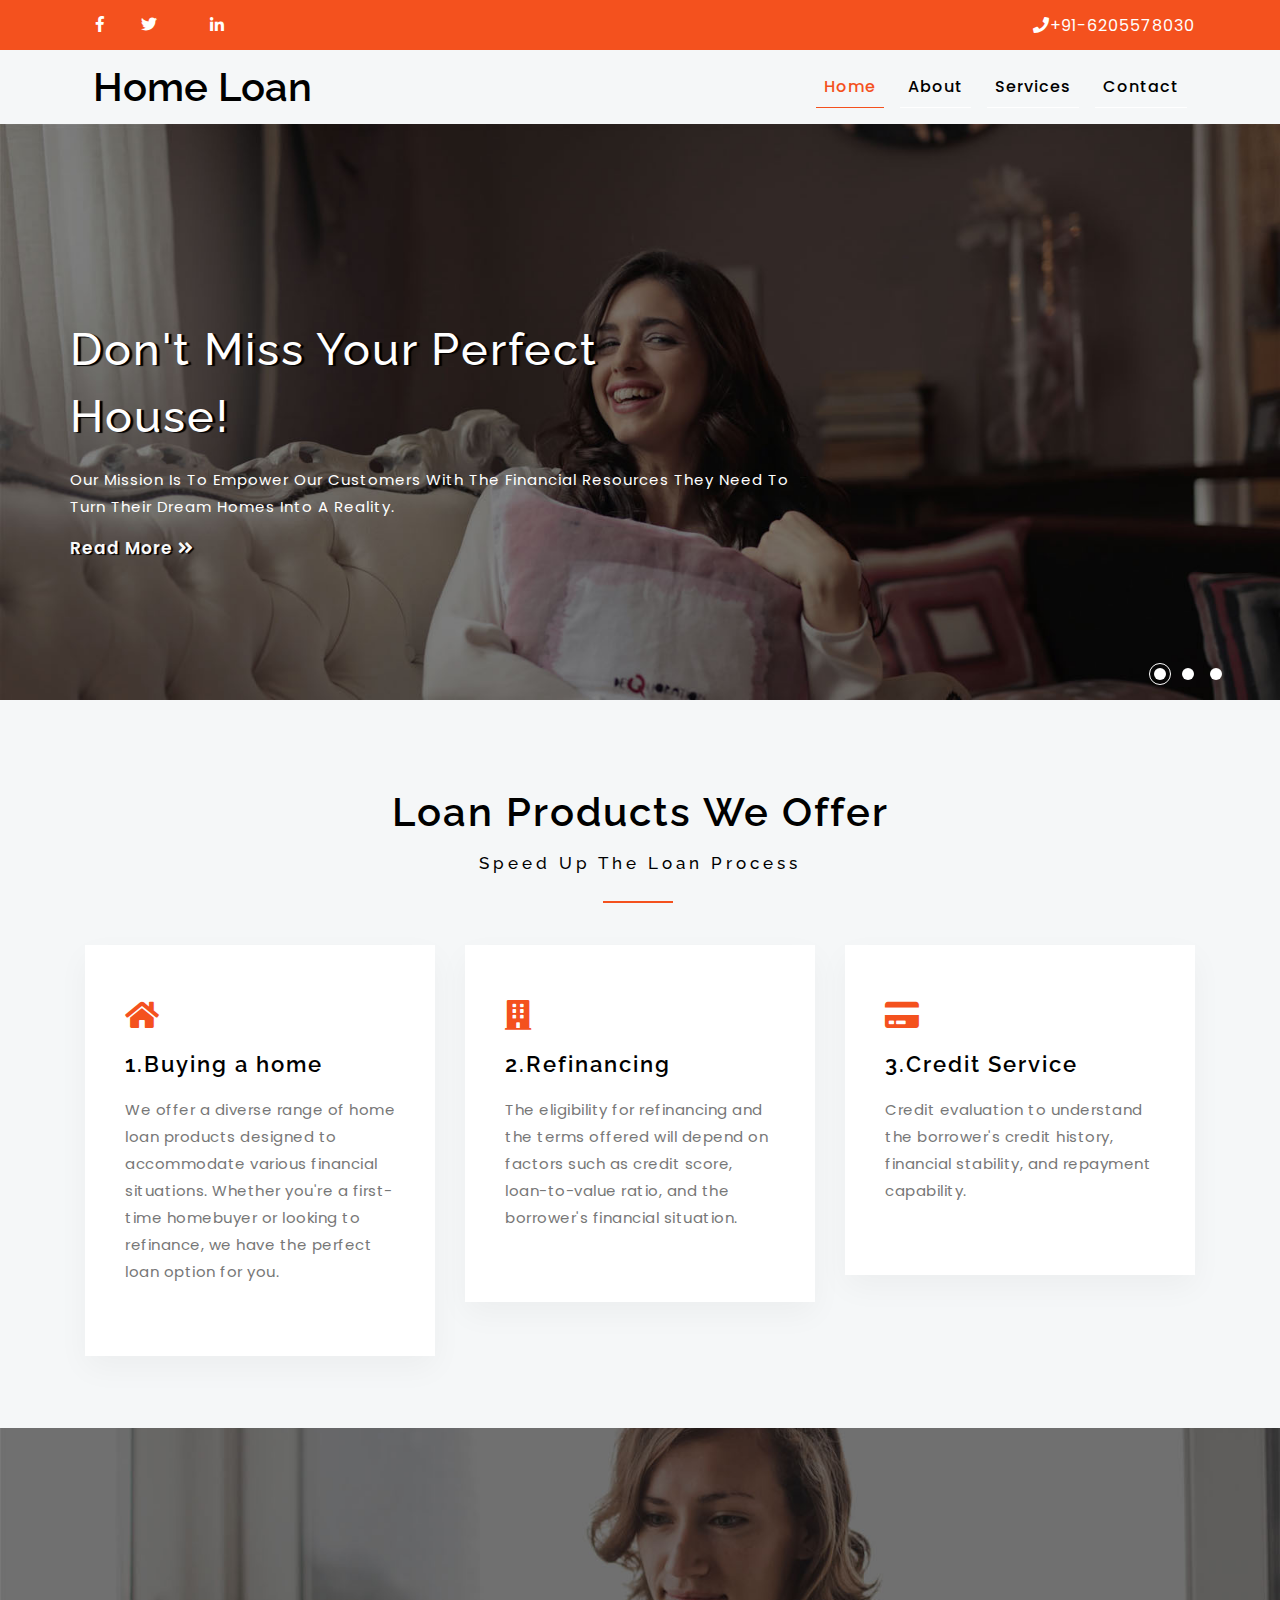
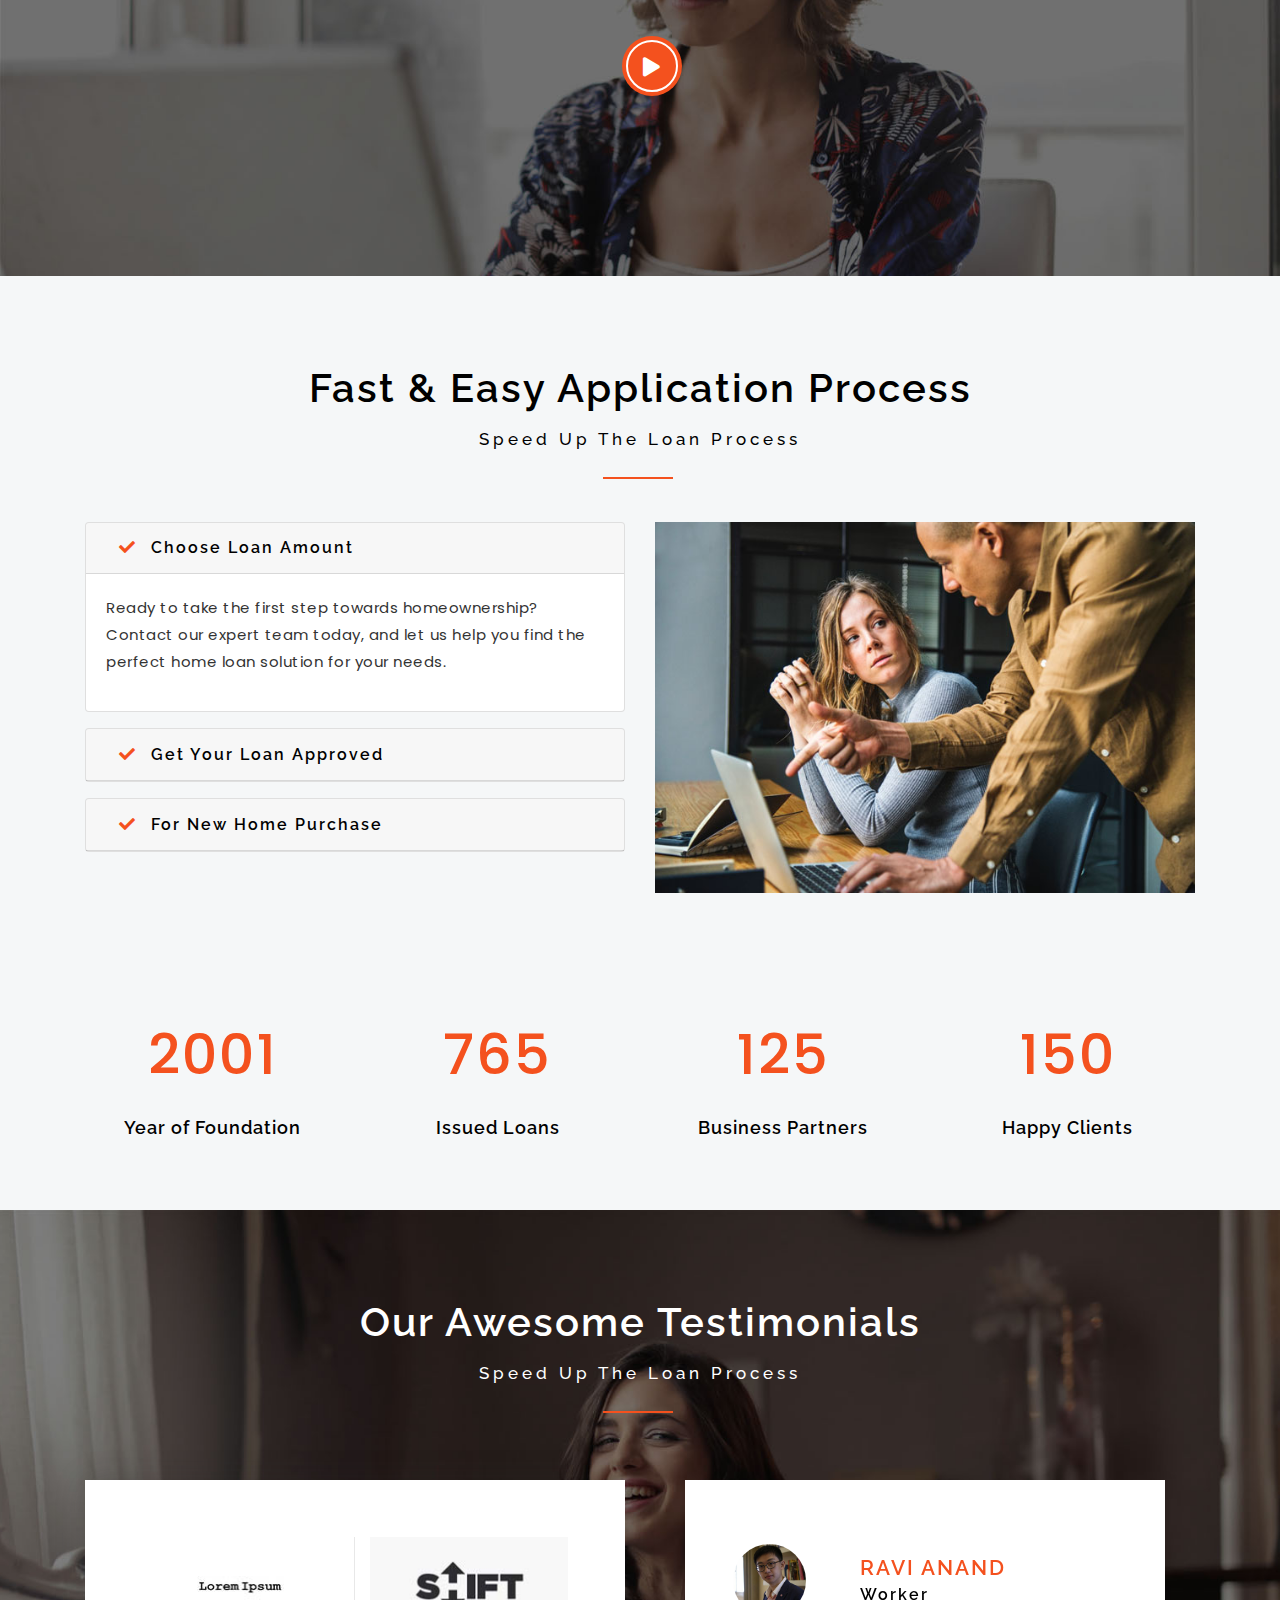
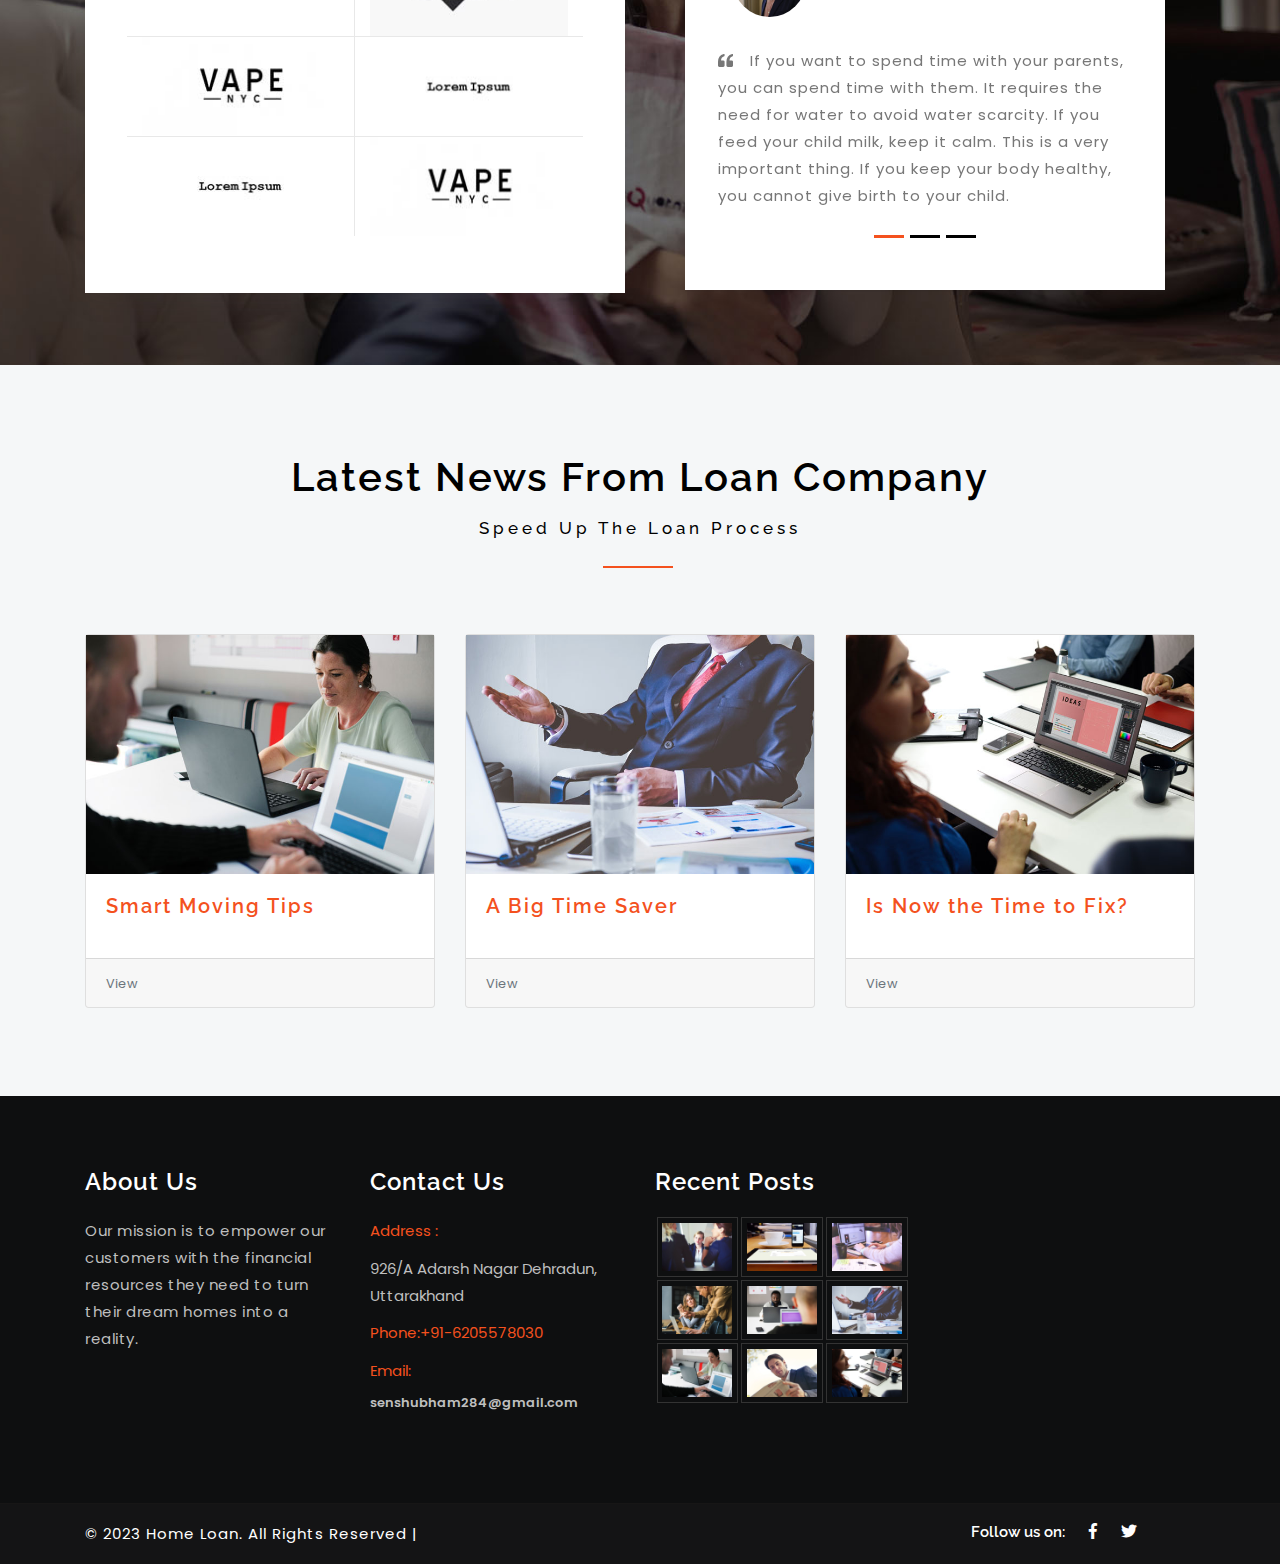
==== commit 75011853: "Update index.html" ====
--- a/index.html
+++ b/index.html
@@ -78,16 +78,7 @@
 						<li class="nav-item  mr-3">
 							<a class="nav-link" href="services.html">Services</a>
 						</li>
-						<li class="nav-item dropdown mr-3">
-							<a class="nav-link dropdown-toggle" href="#" id="navbarDropdown" role="button" data-toggle="dropdown" aria-haspopup="true"
-							    aria-expanded="false">
-								Dropdown
-							</a>
-							<div class="dropdown-menu" aria-labelledby="navbarDropdown">
-								<a class="dropdown-item" href="typography.html">Typography</a>
-								<a class="dropdown-item" href="gallery.html">Gallery</a>
-							</div>
-						</li>
+						
 						<li class="nav-item">
 							<a class="nav-link" href="contact.html">contact</a>
 						</li>
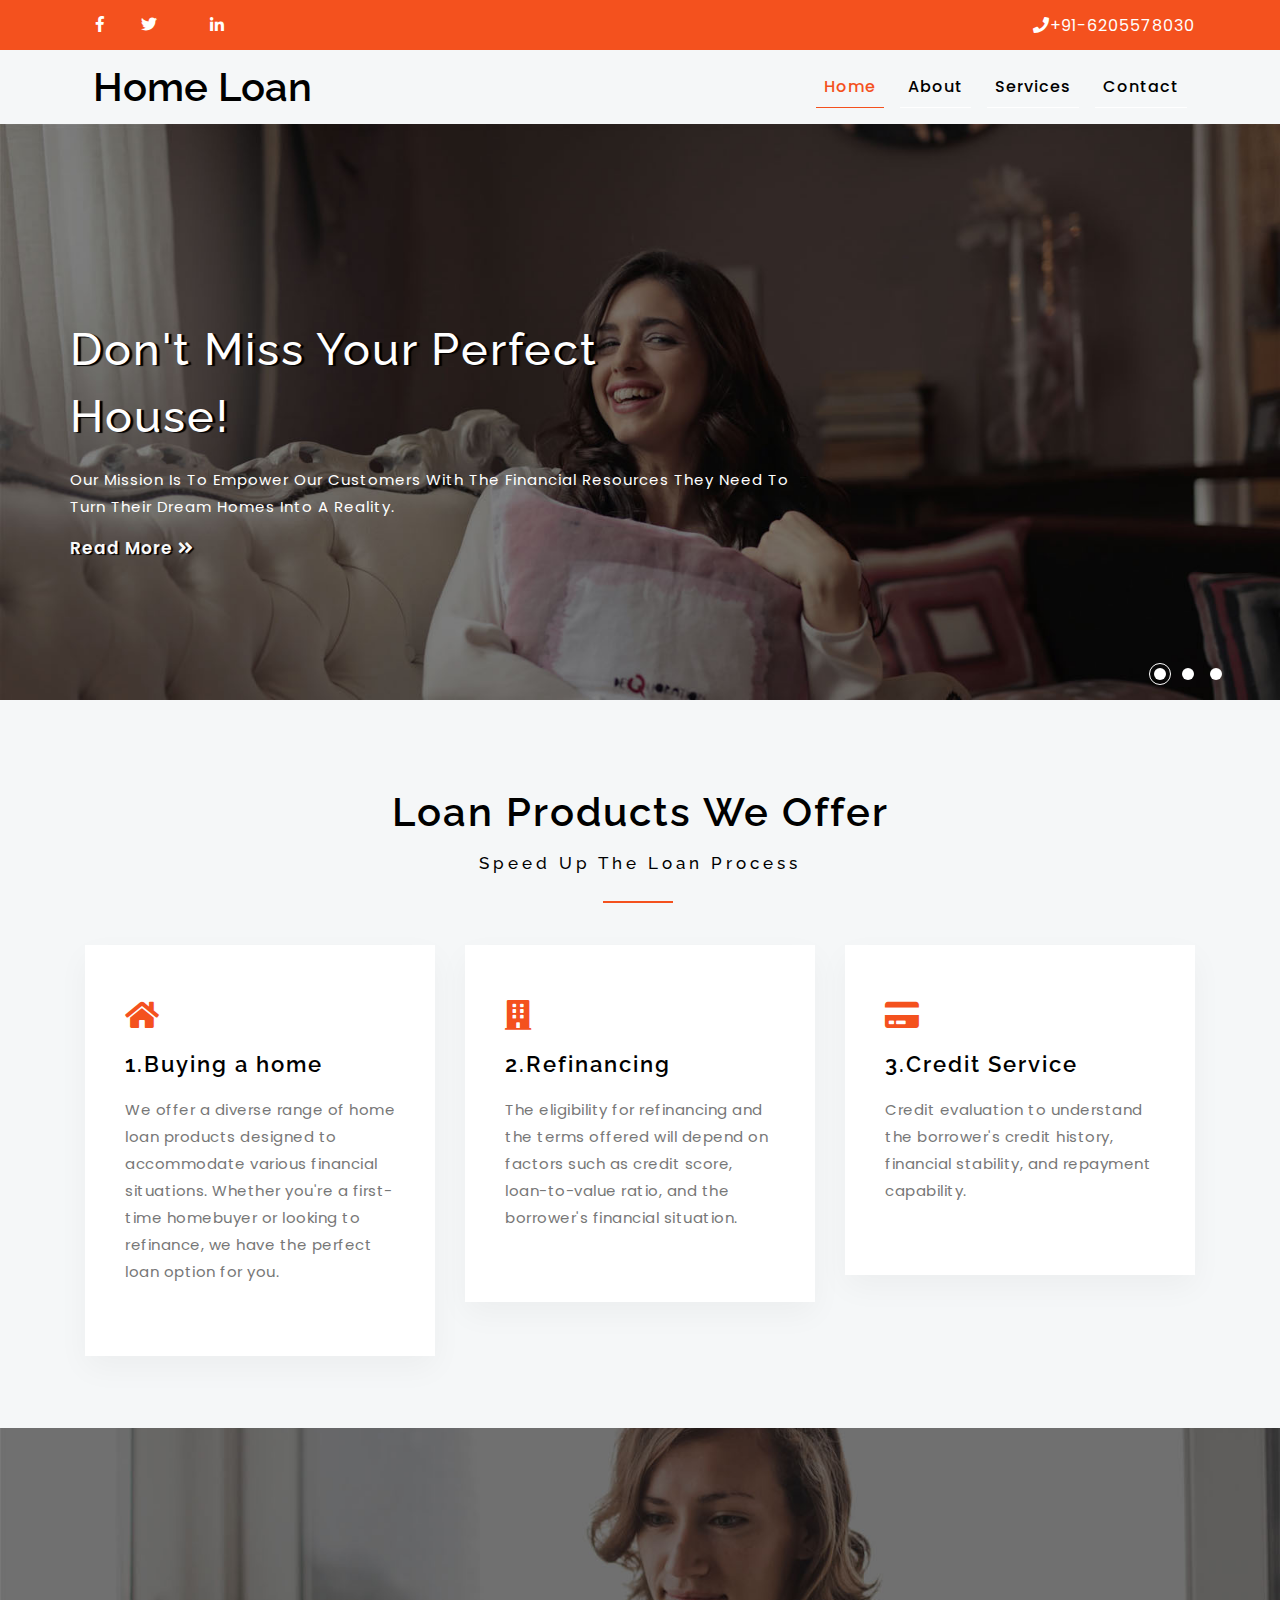
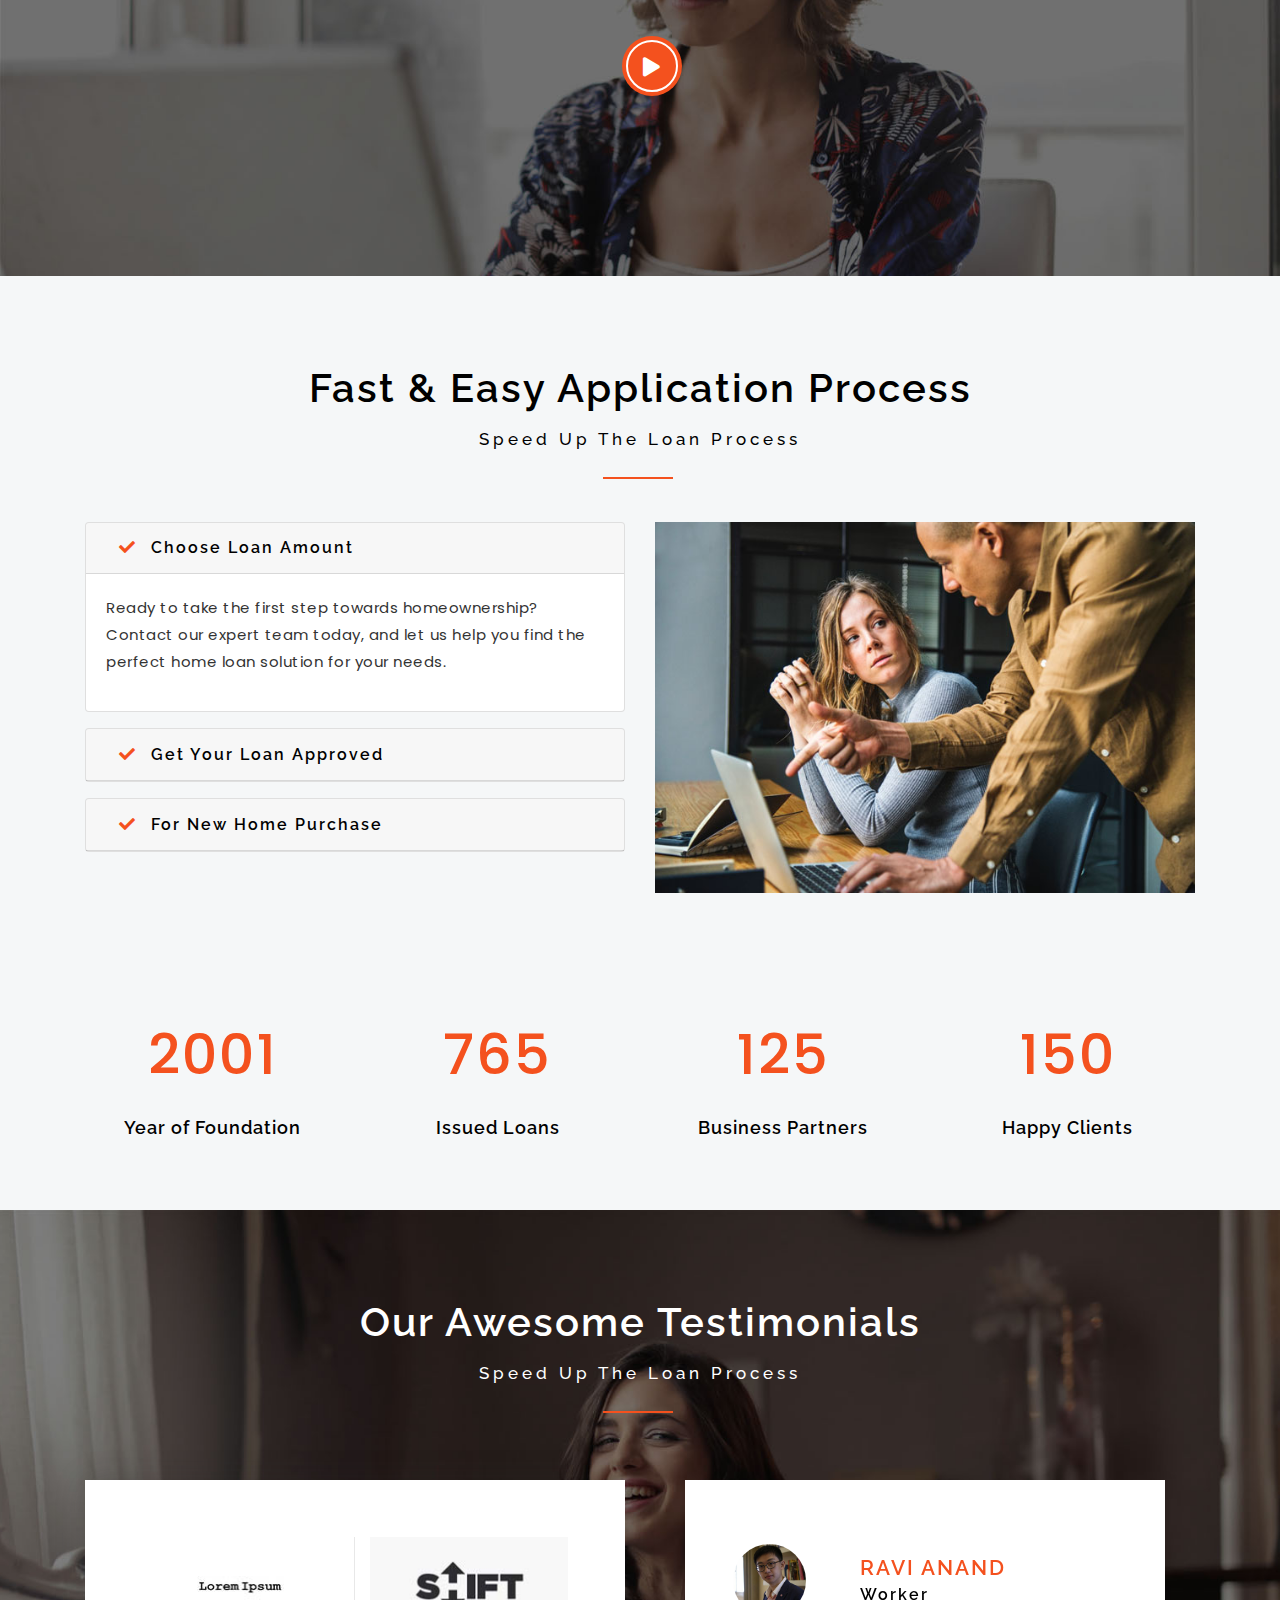
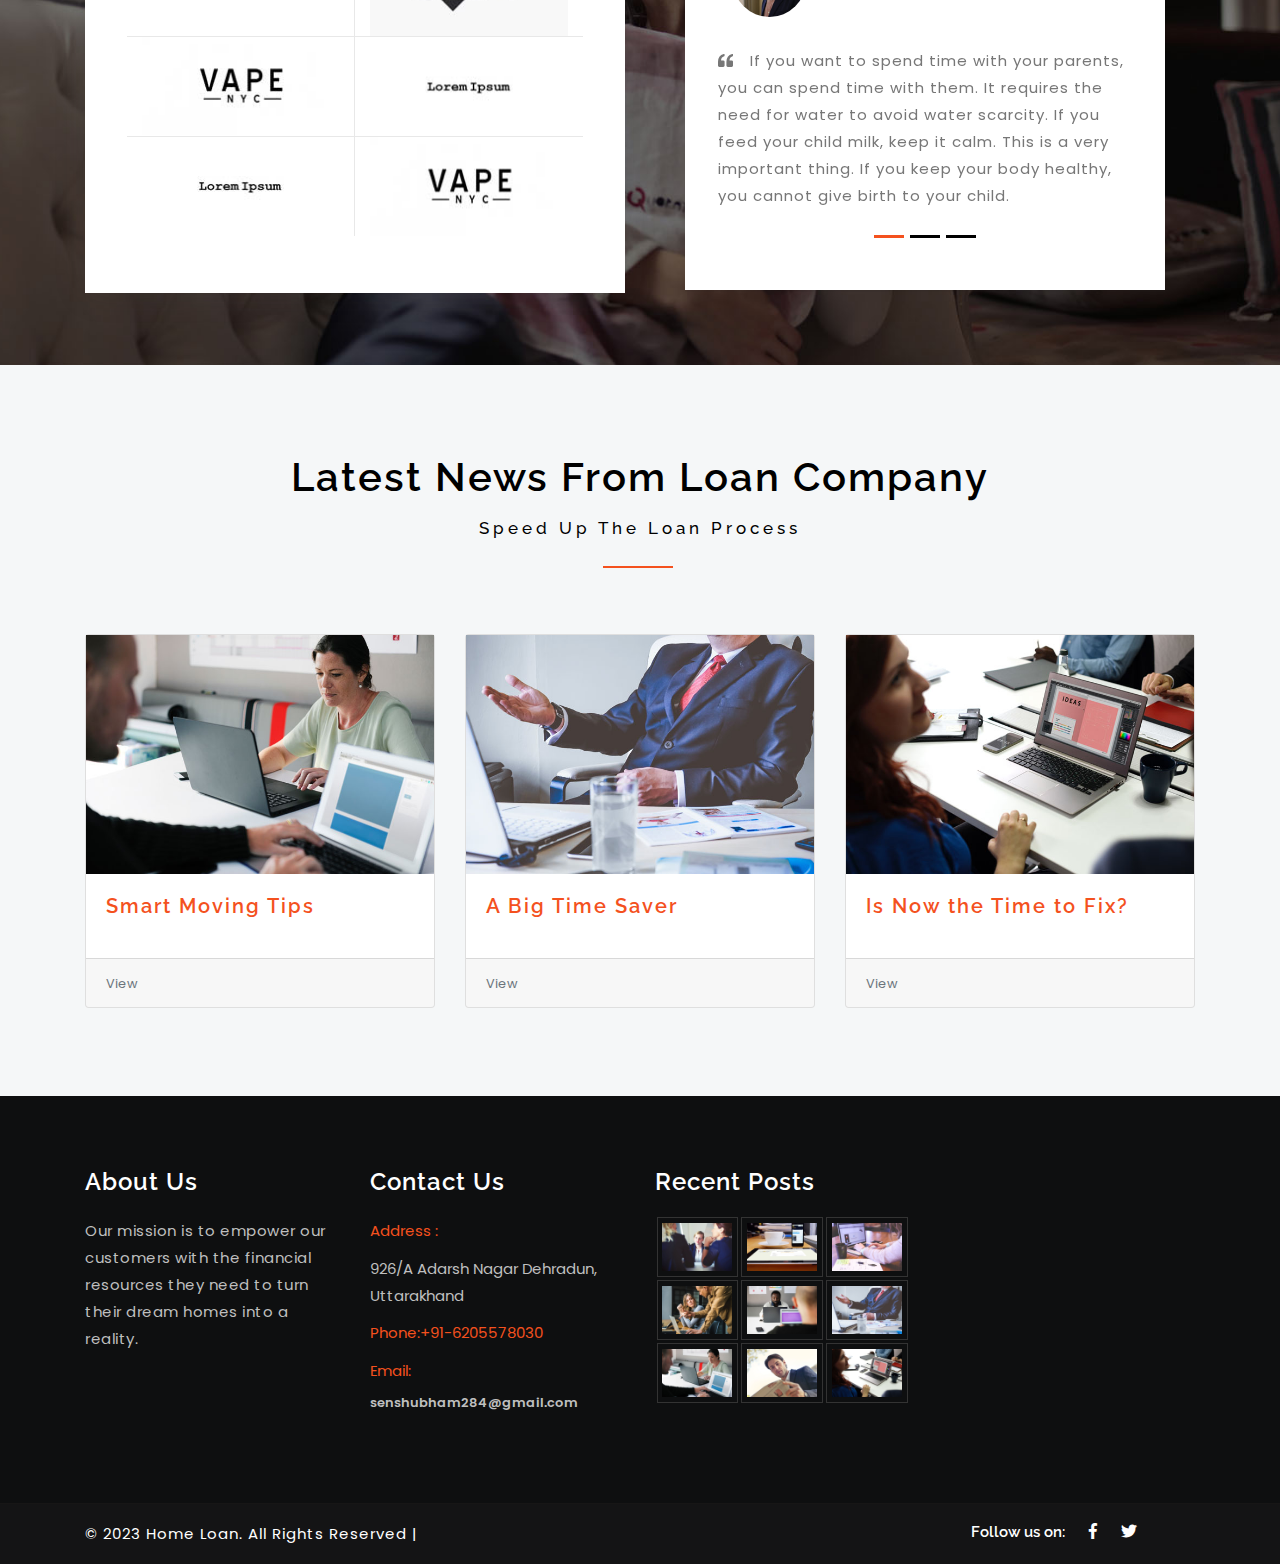
==== commit 6bffb44a: "Update index.html" ====
--- a/index.html
+++ b/index.html
@@ -41,7 +41,7 @@
 						<ul>
 							<li><a href="https://www.facebook.com/bhaiiee.sen"><i class="fab fa-facebook-f"></i></a></li>
 							<li><a href="https://twitter.com/ShubhamKJ12345"><i class="fab fa-twitter"></i></a></li>
-							<li><a href="https://github.com/ShubhamKJ123"><i class='bx bxl-github'></i></a></li>
+							<li><a href="https://github.com/ShubhamKJ123"><i class="bx bxl-github"></i></a></li>
 							<li><a href="https://www.linkedin.com/in/shubham-kumar-jha-81297625b"><i class="fab fa-linkedin-in"></i></a></li>
 						</ul>
 					</div>
@@ -530,12 +530,12 @@
 					</li>
 					<li>
 						<a class="facebook" href="https://github.com/ShubhamKJ123">
-							<i class='bx bxl-github'></i>
+							<i class="bx bxl-github"></i>
 						</a>
 					</li>
 					<li>
 						<a class="facebook" href="https://www.linkedin.com/in/shubham-kumar-jha-81297625b">
-							<i class='bx bxl-linkedin'></i>
+							<i class="bx bxl-linkedin"></i>
 						</a>
 					</li>
 				</ul>
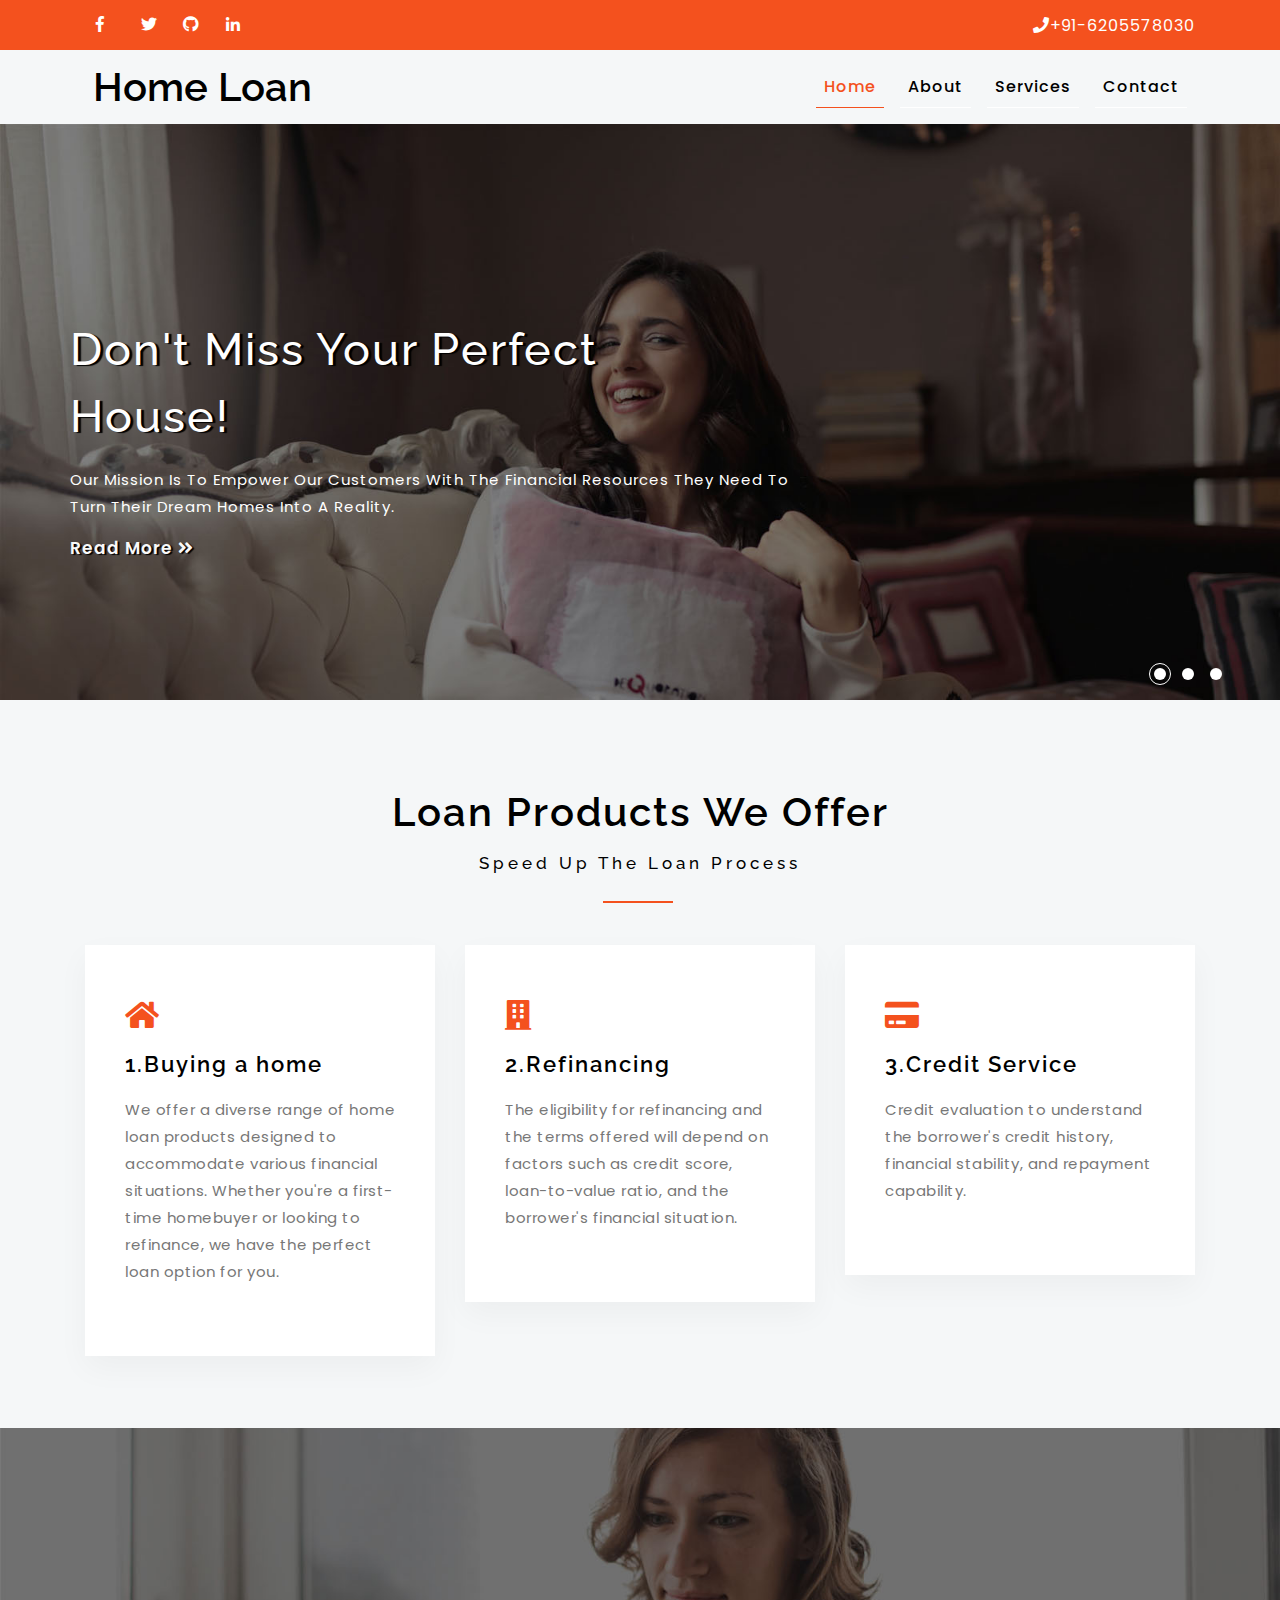
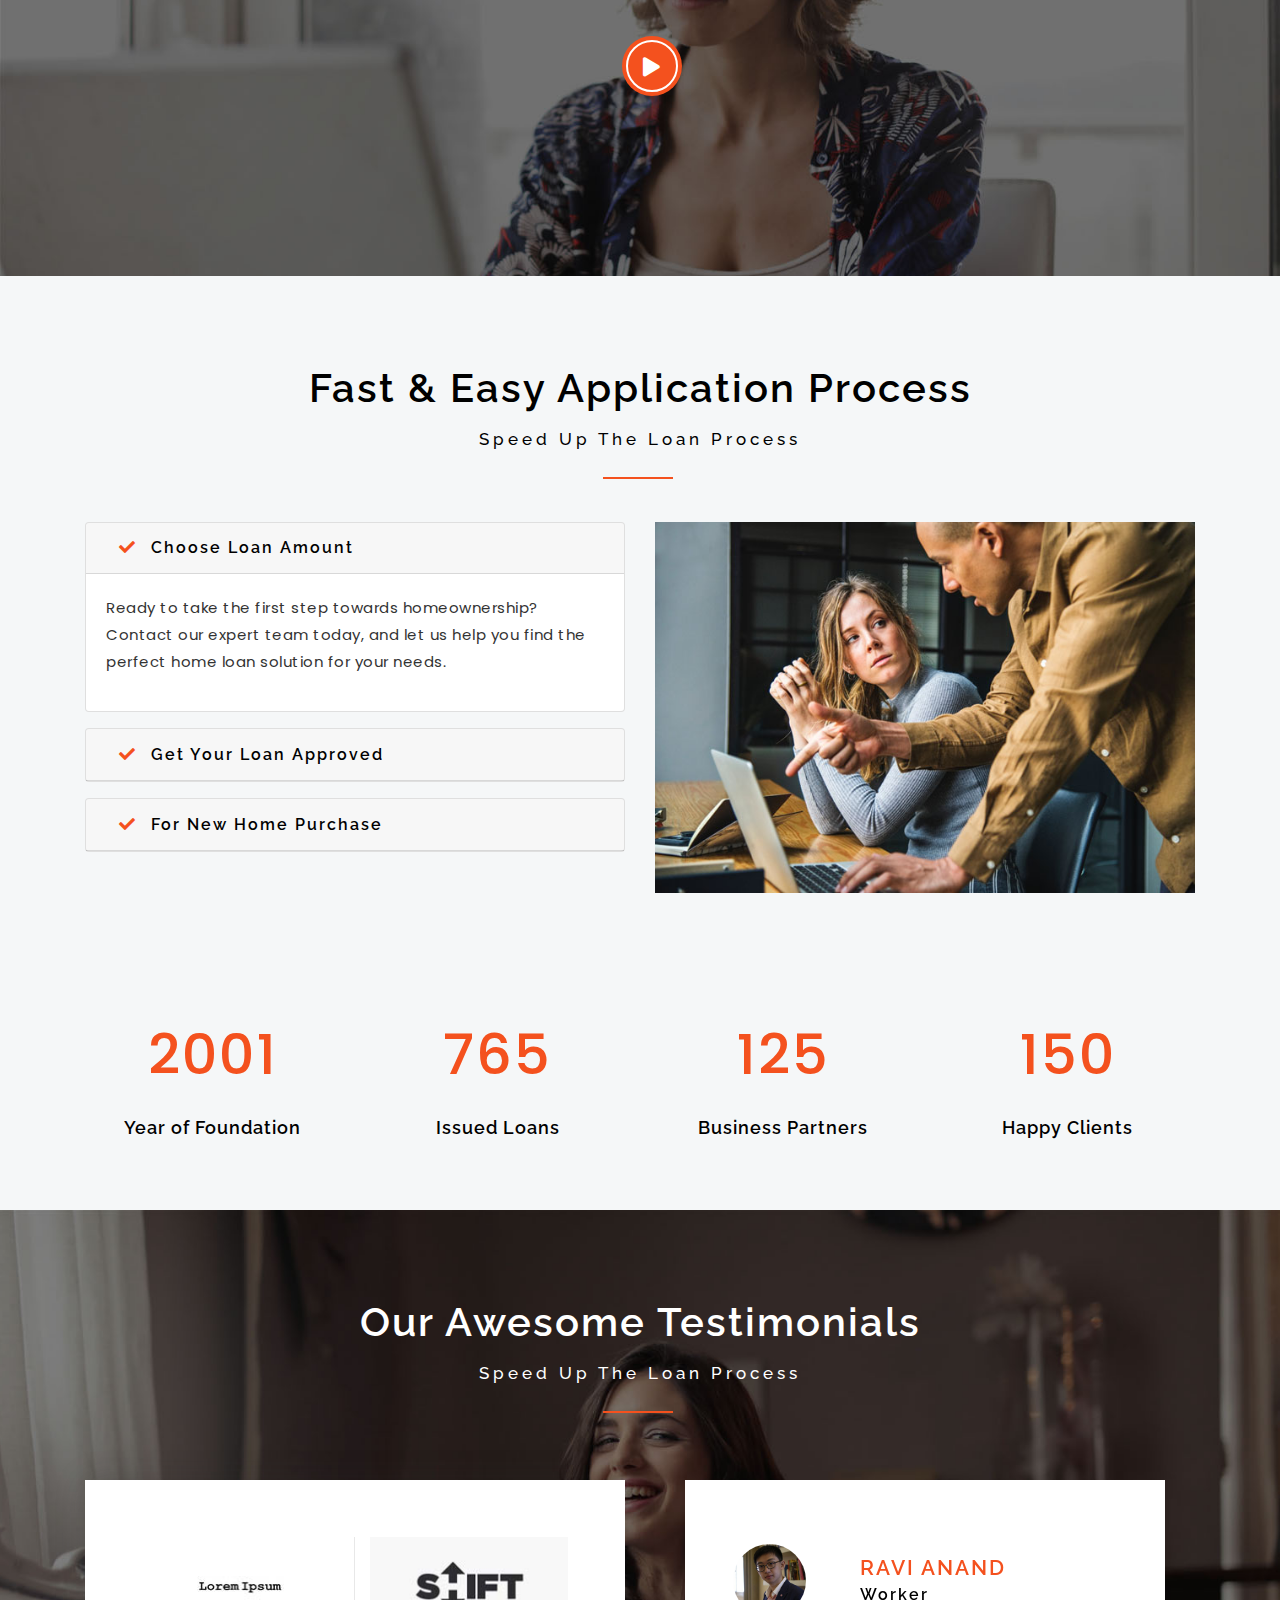
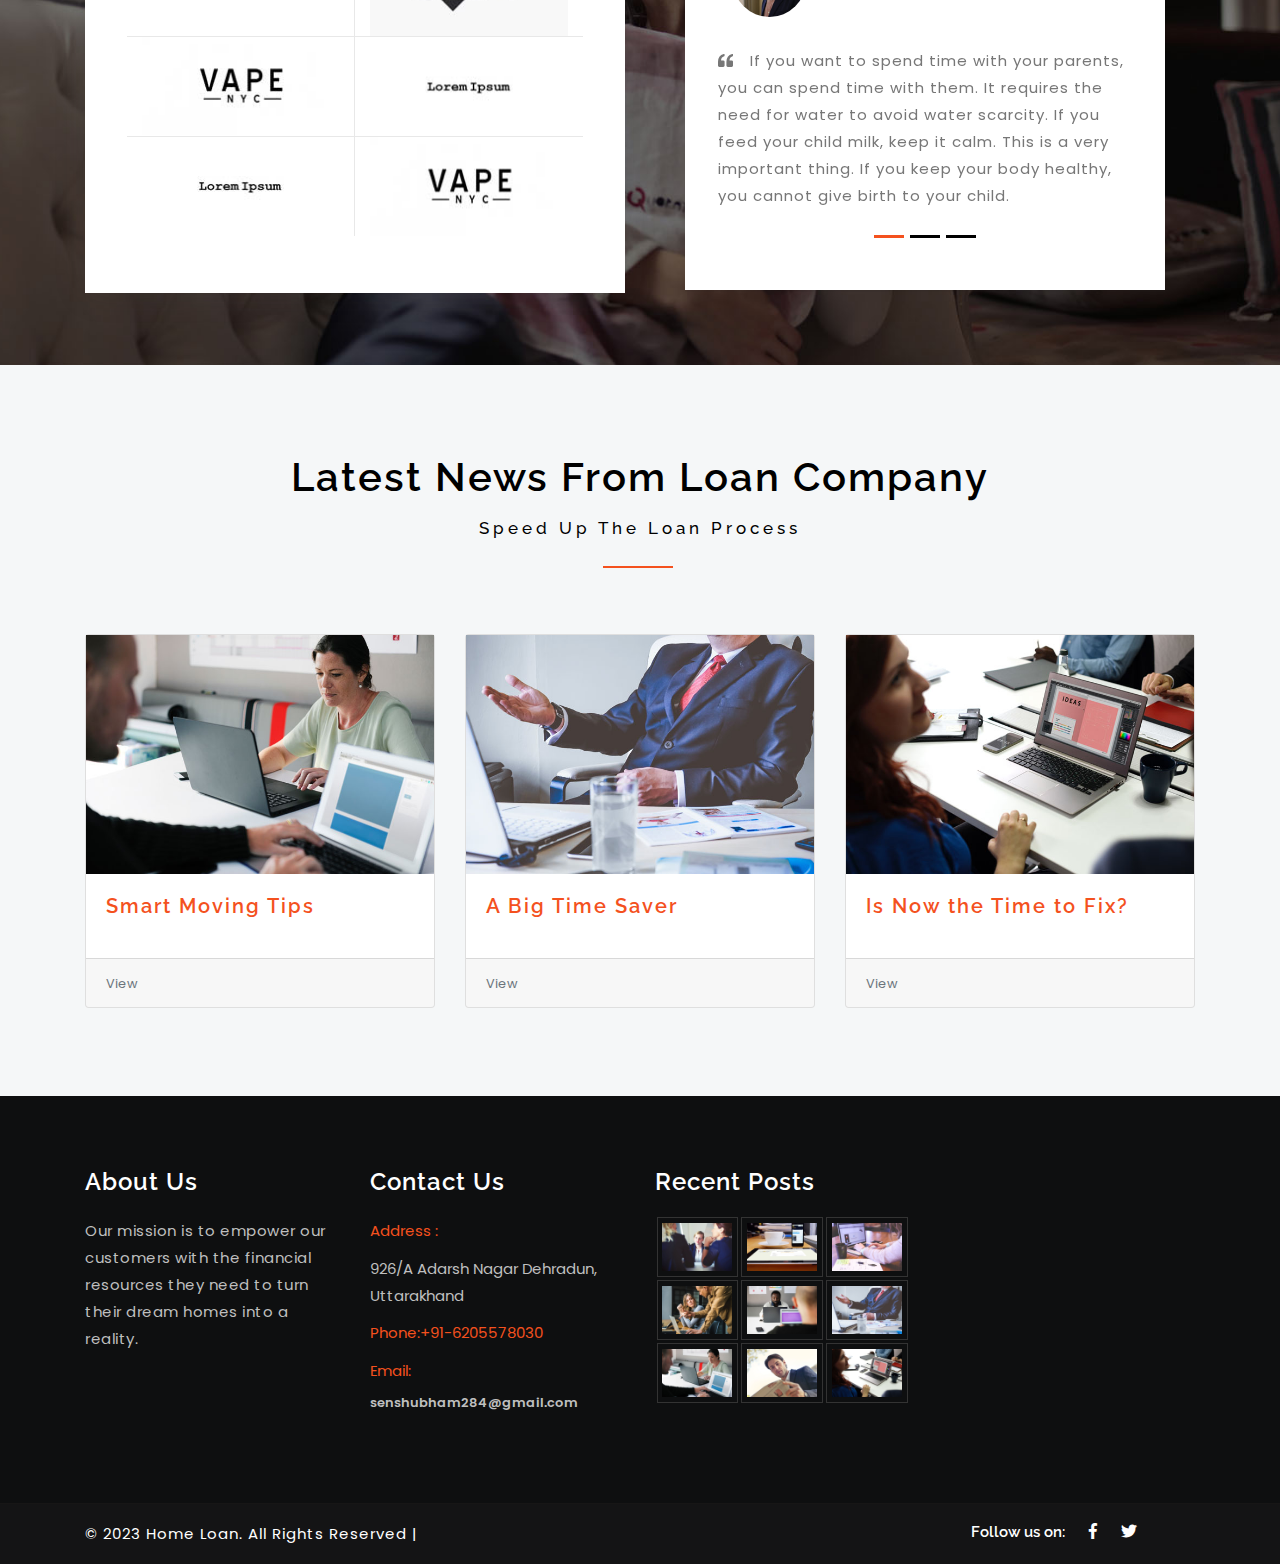
==== commit 135de681: "Update index.html" ====
--- a/index.html
+++ b/index.html
@@ -41,7 +41,7 @@
 						<ul>
 							<li><a href="https://www.facebook.com/bhaiiee.sen"><i class="fab fa-facebook-f"></i></a></li>
 							<li><a href="https://twitter.com/ShubhamKJ12345"><i class="fab fa-twitter"></i></a></li>
-							<li><a href="https://github.com/ShubhamKJ123"><i class="bx bxl-github"></i></a></li>
+							<li><a href="https://github.com/ShubhamKJ123"><i class="fab fa-github"></i></a></li>
 							<li><a href="https://www.linkedin.com/in/shubham-kumar-jha-81297625b"><i class="fab fa-linkedin-in"></i></a></li>
 						</ul>
 					</div>
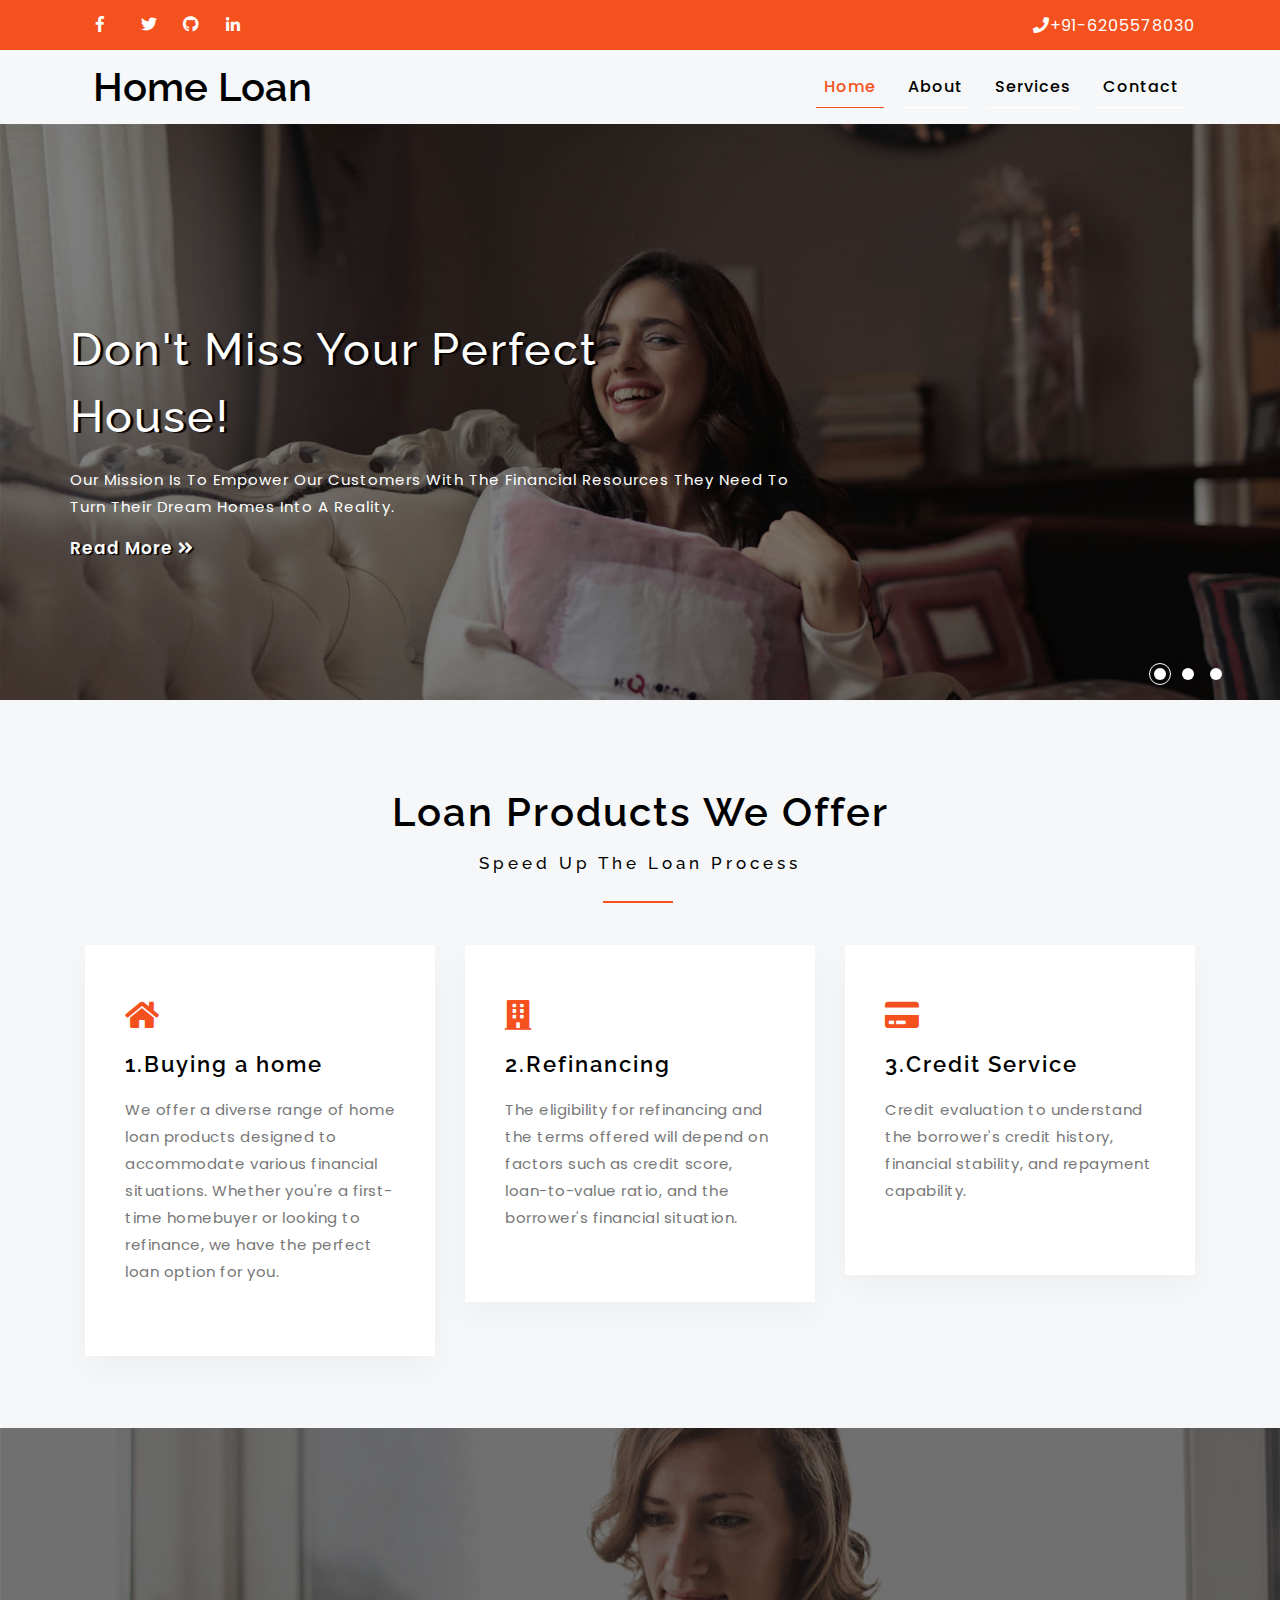
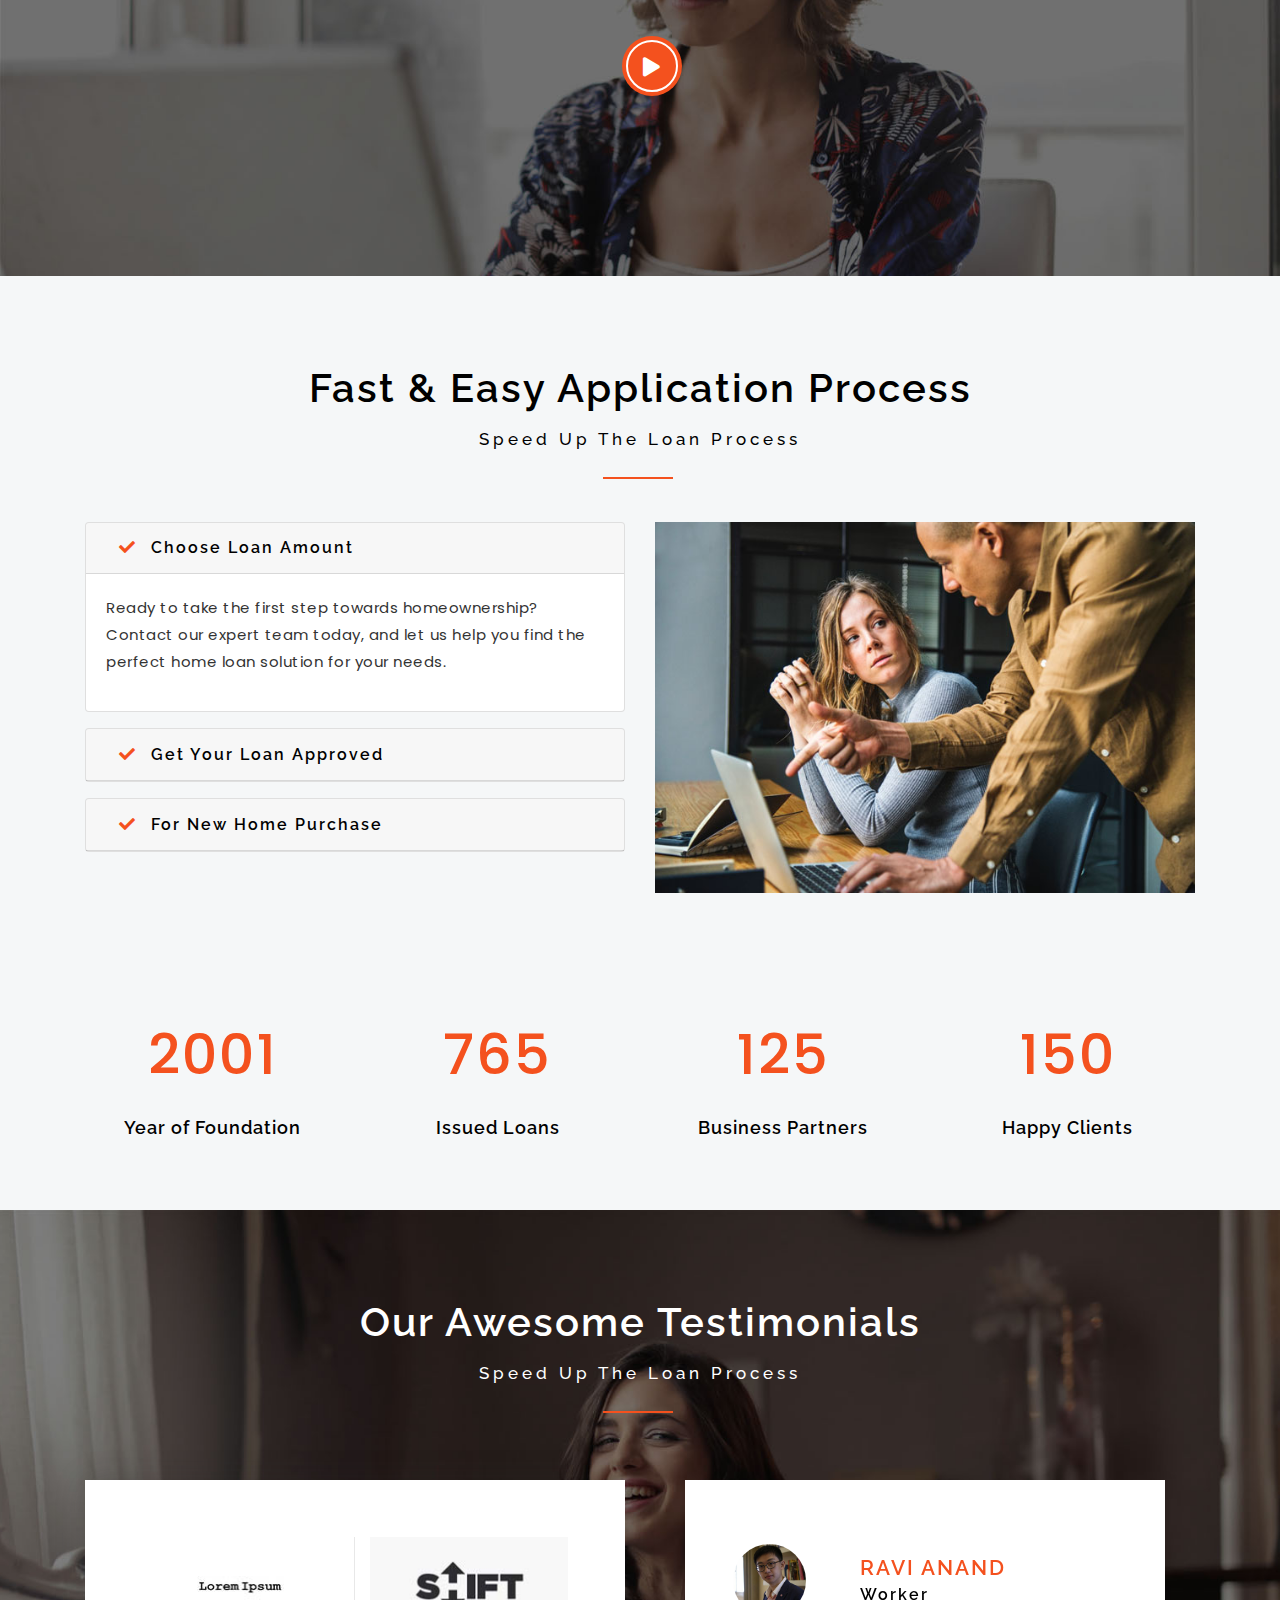
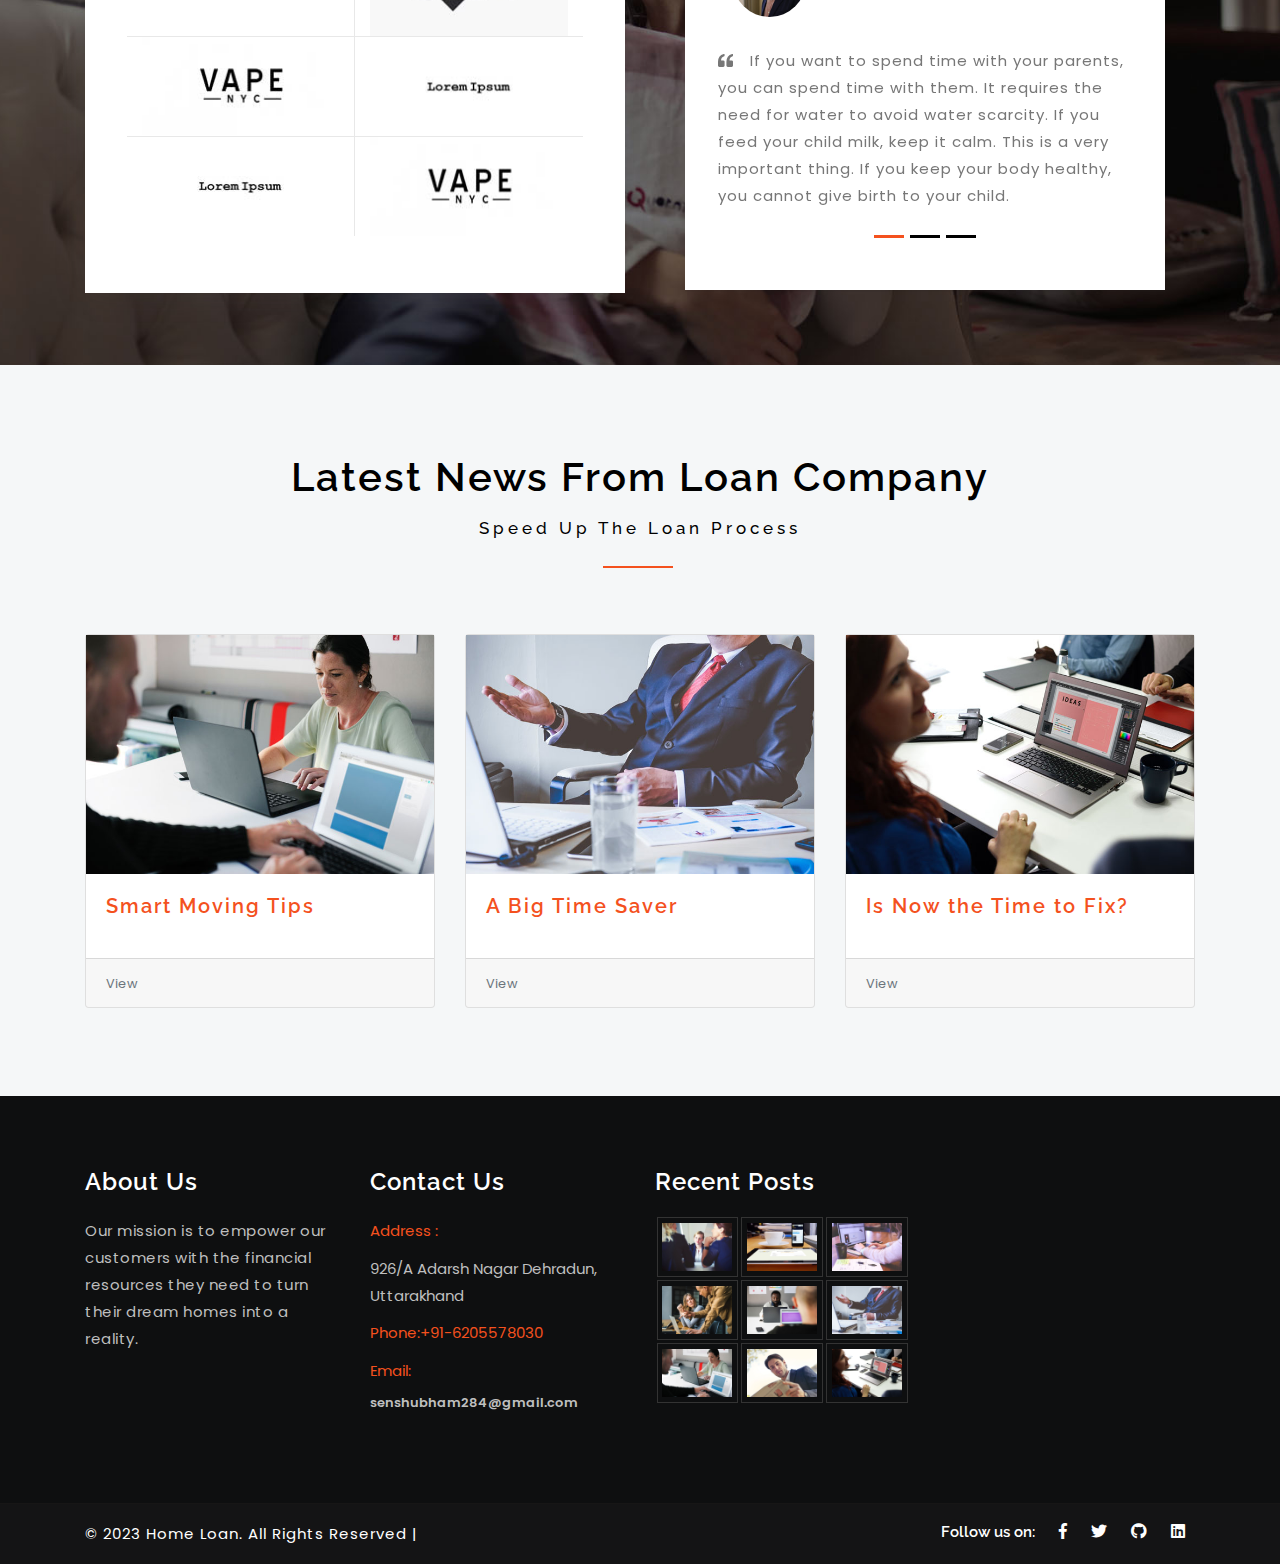
==== commit 6f9a01fb: "Update index.html" ====
--- a/index.html
+++ b/index.html
@@ -530,12 +530,12 @@
 					</li>
 					<li>
 						<a class="facebook" href="https://github.com/ShubhamKJ123">
-							<i class="bx bxl-github"></i>
+							<i class="fab fa-github"></i>
 						</a>
 					</li>
 					<li>
 						<a class="facebook" href="https://www.linkedin.com/in/shubham-kumar-jha-81297625b">
-							<i class="bx bxl-linkedin"></i>
+							<i class="fab fa-linkedin"></i>
 						</a>
 					</li>
 				</ul>
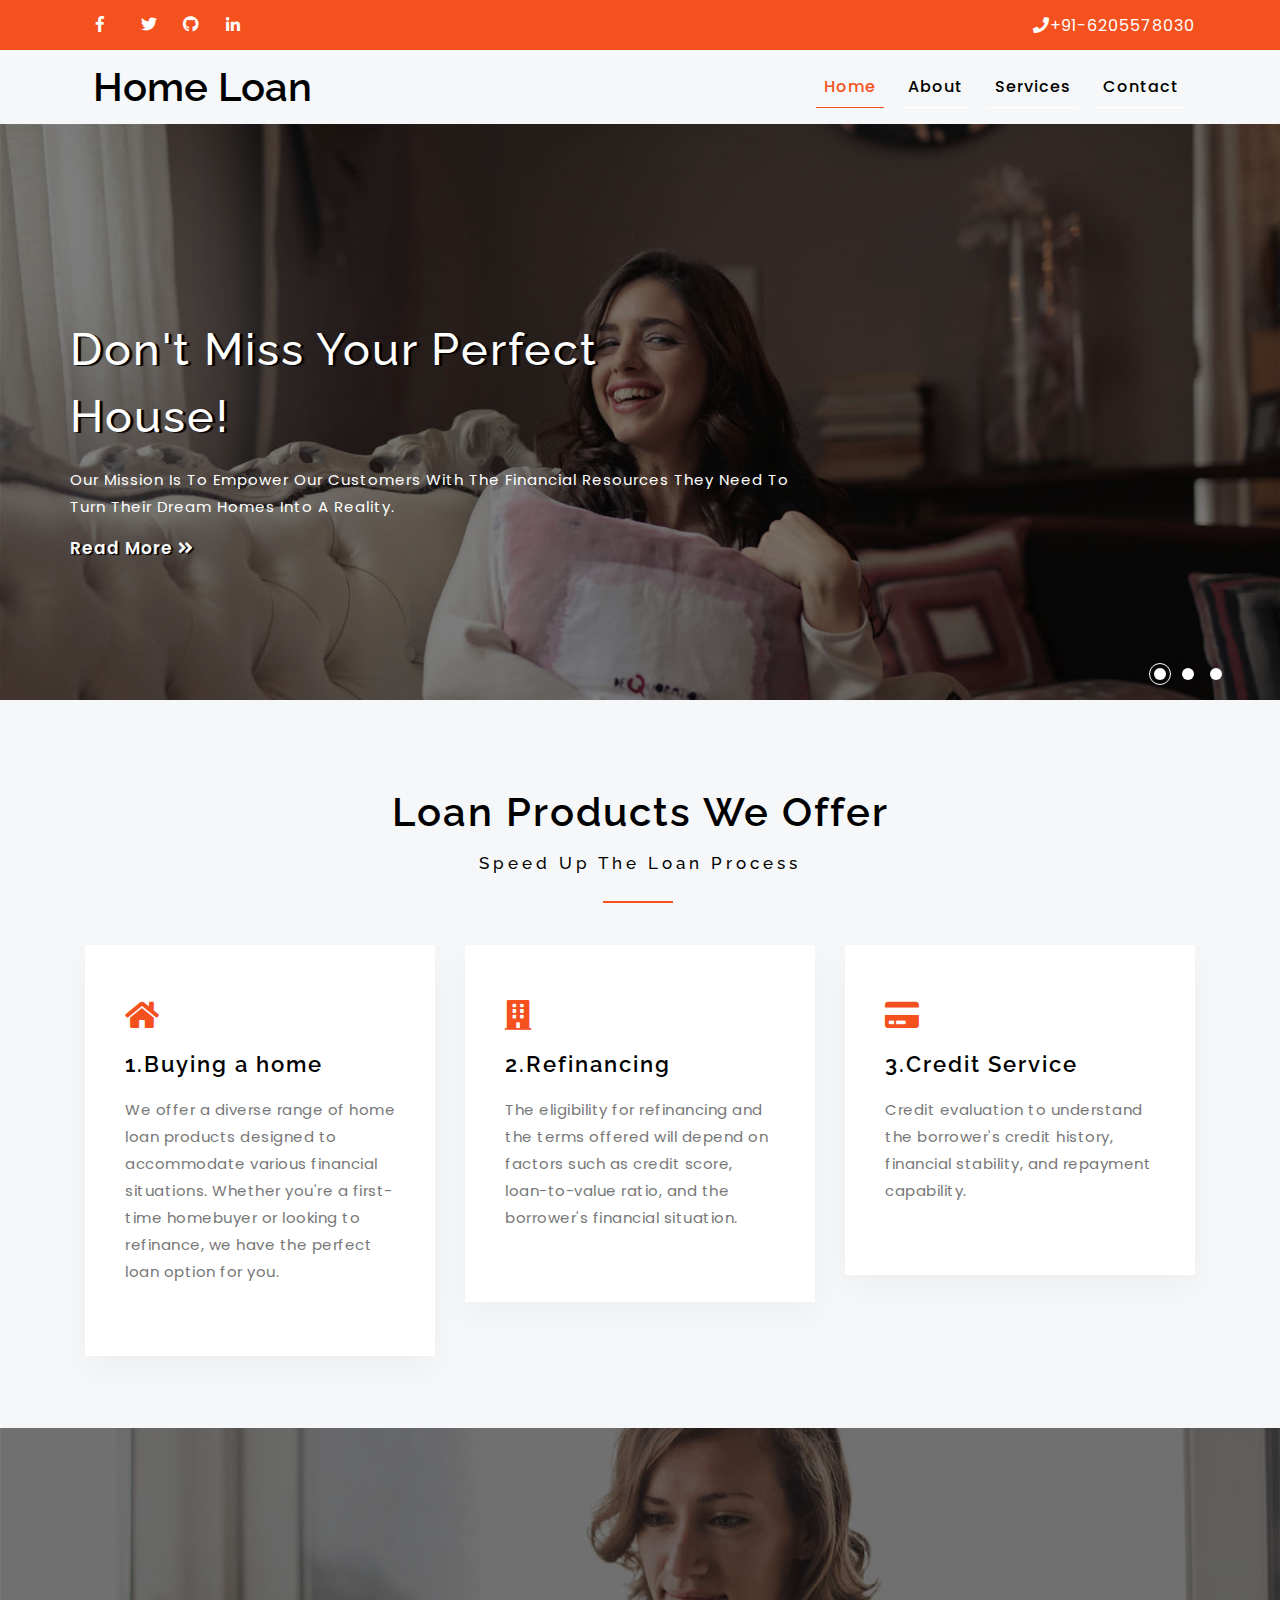
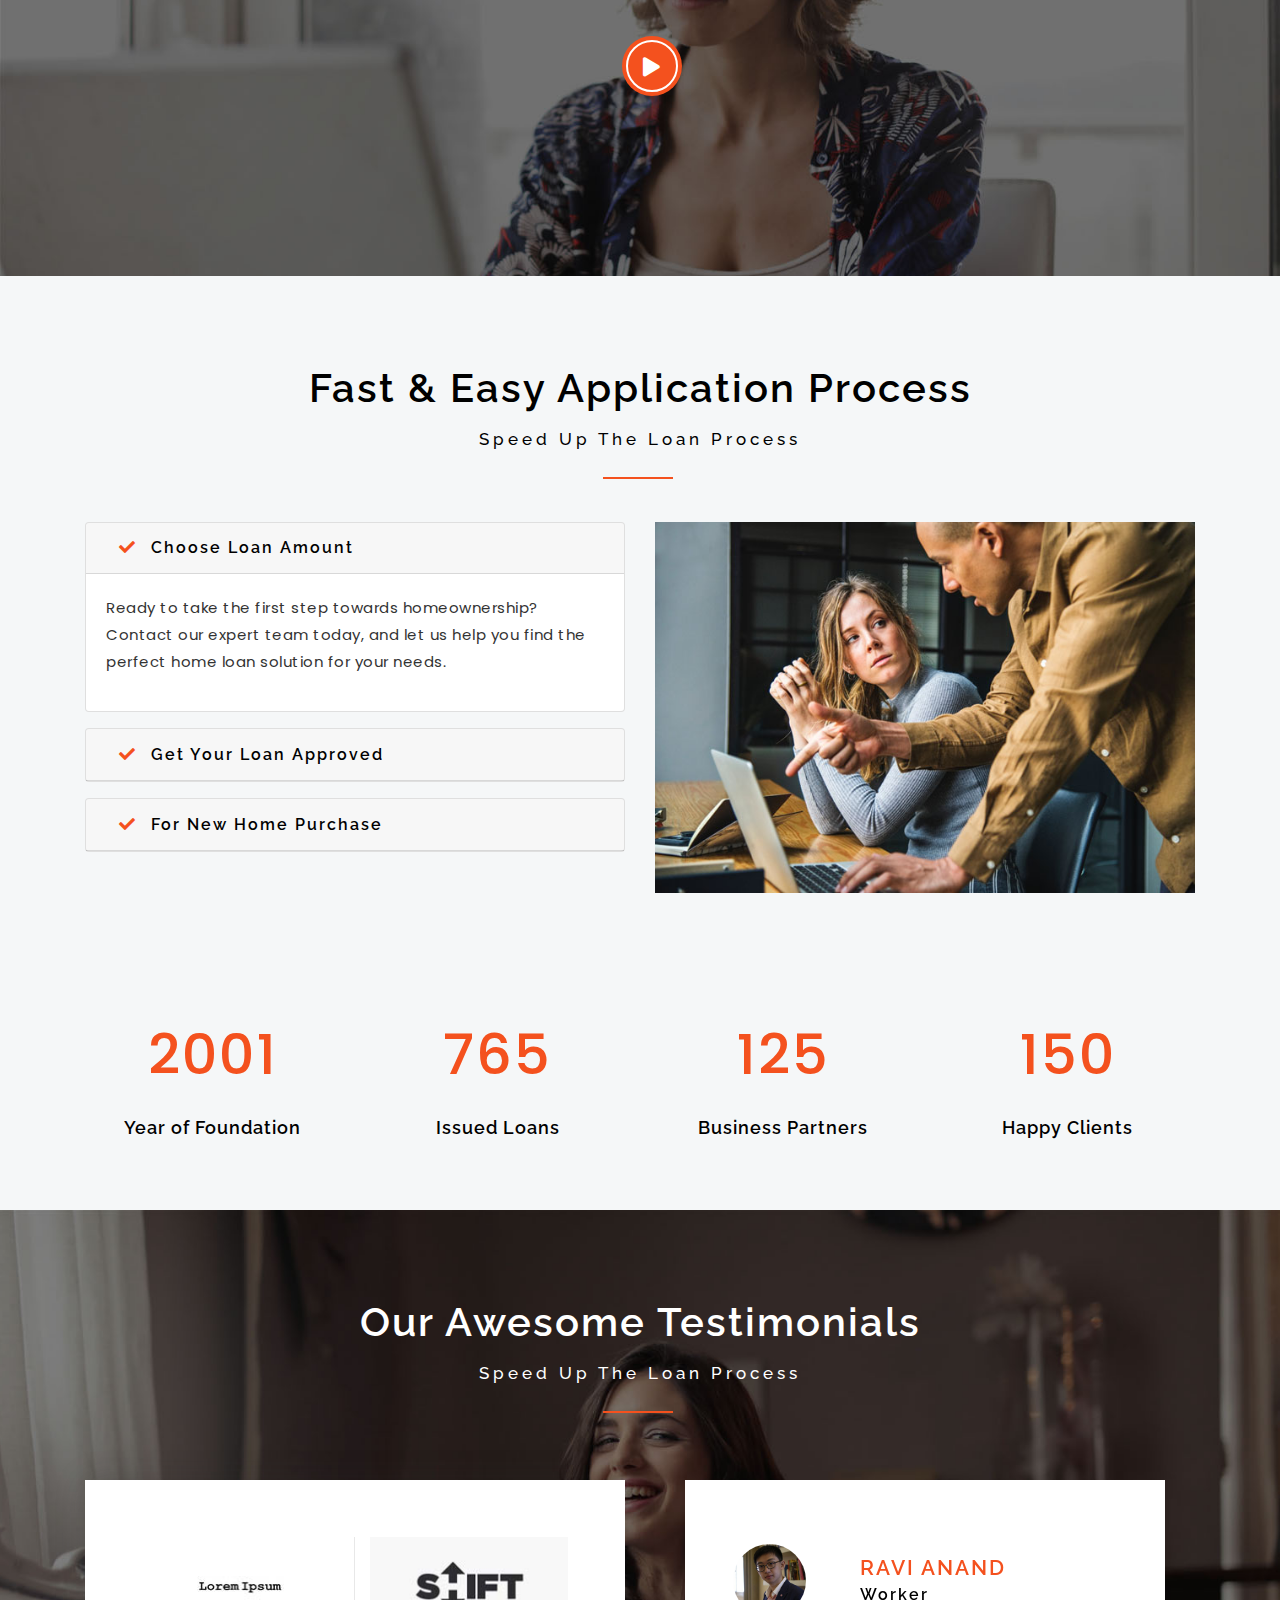
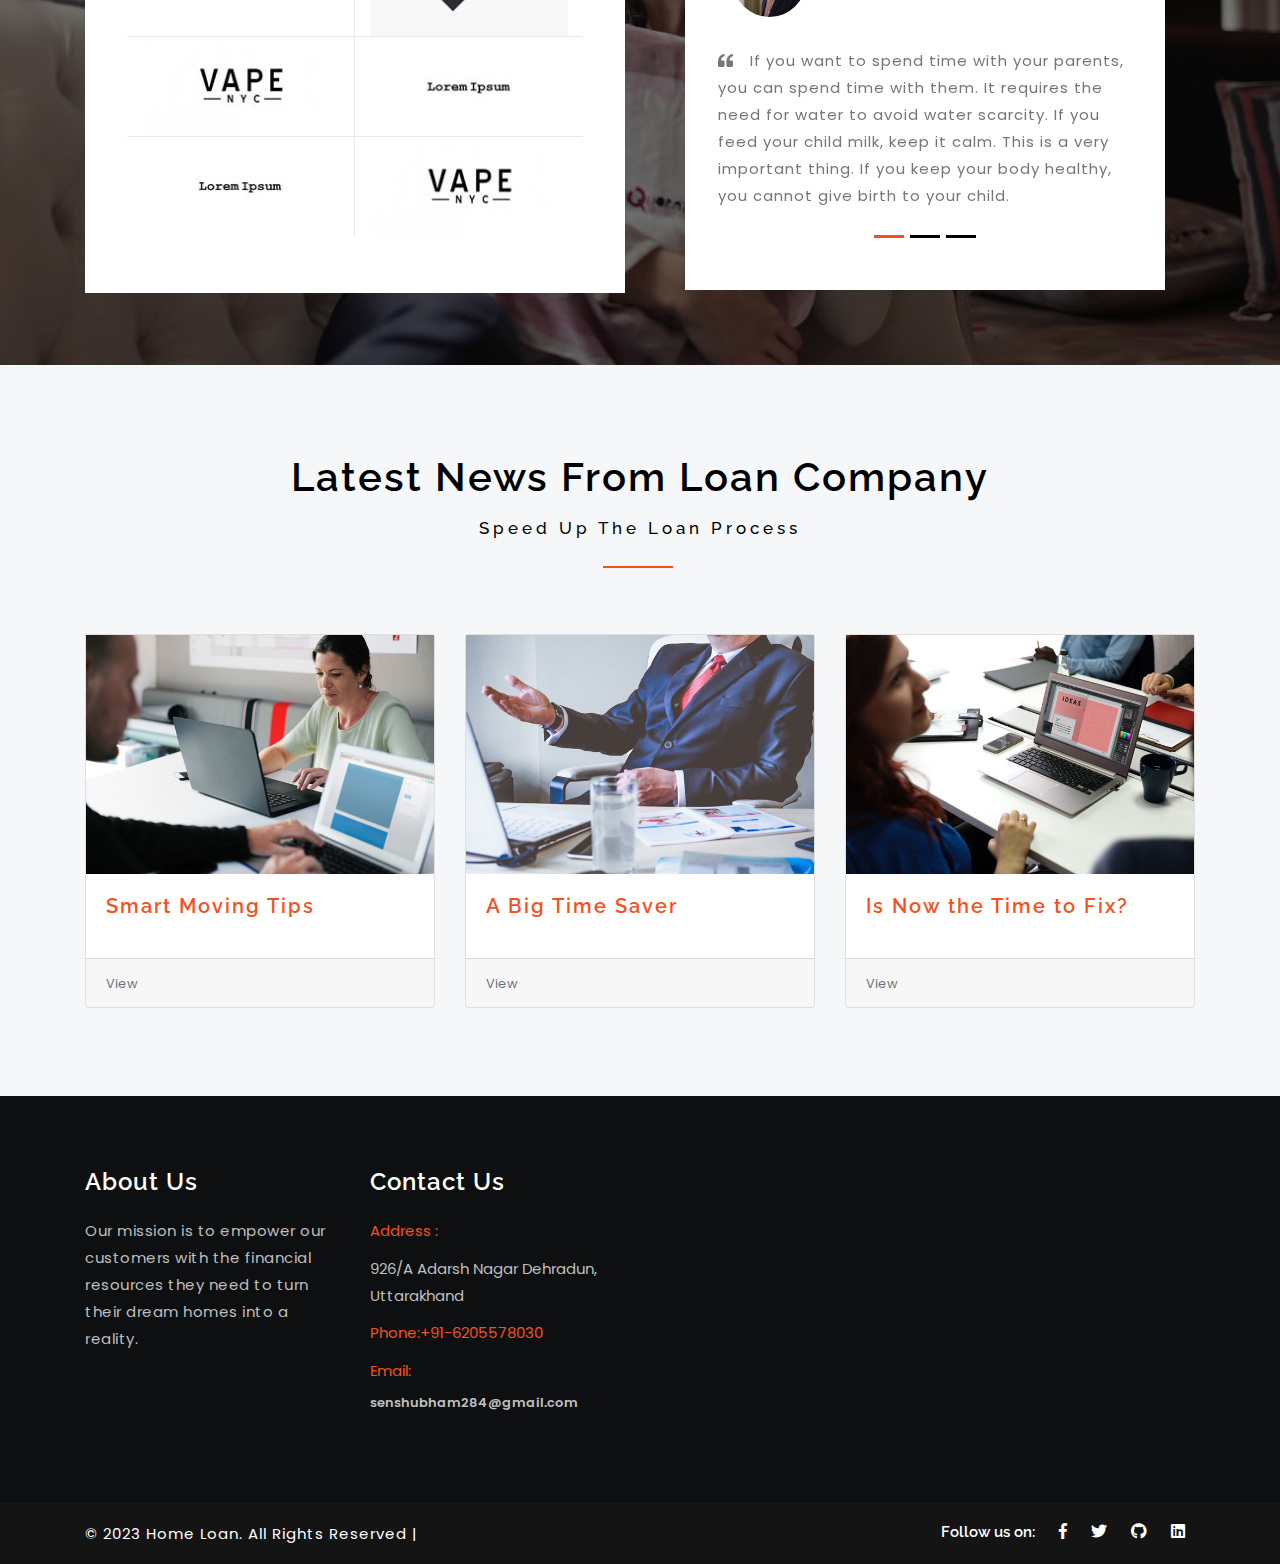
==== commit 62842411: "Update index.html" ====
--- a/index.html
+++ b/index.html
@@ -450,60 +450,7 @@
 						</ul>
 					</div>
 				</div>
-				<div class="col-lg-3 col-md-6 col-sm-6 footer-grid">
-					<div class="footer-title">
-						<h3>Recent Posts</h3>
-					</div>
-					<div class="footer-list">
-						<div class="flickr-grid">
-							<a href="#" data-toggle="modal" data-target="#myModal">
-								<img src="images/g1.jpg" class="img-fluid" alt=" ">
-							</a>
-						</div>
-						<div class="flickr-grid">
-							<a href="#" data-toggle="modal" data-target="#myModal">
-								<img src="images/g2.jpg" class="img-fluid" alt=" ">
-							</a>
-						</div>
-						<div class="flickr-grid">
-							<a href="#" data-toggle="modal" data-target="#myModal">
-								<img src="images/g3.jpg" class="img-fluid" alt=" ">
-							</a>
-						</div>
-						<div class="flickr-grid">
-							<a href="#" data-toggle="modal" data-target="#myModal">
-								<img src="images/g4.jpg" class="img-fluid" alt=" ">
-							</a>
-						</div>
-						<div class="flickr-grid">
-							<a href="#" data-toggle="modal" data-target="#myModal">
-								<img src="images/g5.jpg" class="img-fluid" alt=" ">
-							</a>
-						</div>
-						<div class="flickr-grid">
-							<a href="#" data-toggle="modal" data-target="#myModal">
-								<img src="images/g6.jpg" class="img-fluid" alt=" ">
-							</a>
-						</div>
-						<div class="flickr-grid">
-							<a href="#" data-toggle="modal" data-target="#myModal">
-								<img src="images/g7.jpg" class="img-fluid" alt=" ">
-							</a>
-						</div>
-						<div class="flickr-grid">
-							<a href="#" data-toggle="modal" data-target="#myModal">
-								<img src="images/g9.jpg" class="img-fluid" alt=" ">
-							</a>
-						</div>
-						<div class="flickr-grid">
-							<a href="#" data-toggle="modal" data-target="#myModal">
-								<img src="images/g8.jpg" class="img-fluid" alt=" ">
-							</a>
-						</div>
-						<div class="clearfix"></div>
-					</div>
-				</div>
-				<div class="col-lg-3 col-md-6 col-sm-6 footer-grid">
+				
 					
 					<div class="clearfix"></div>
 				</div>
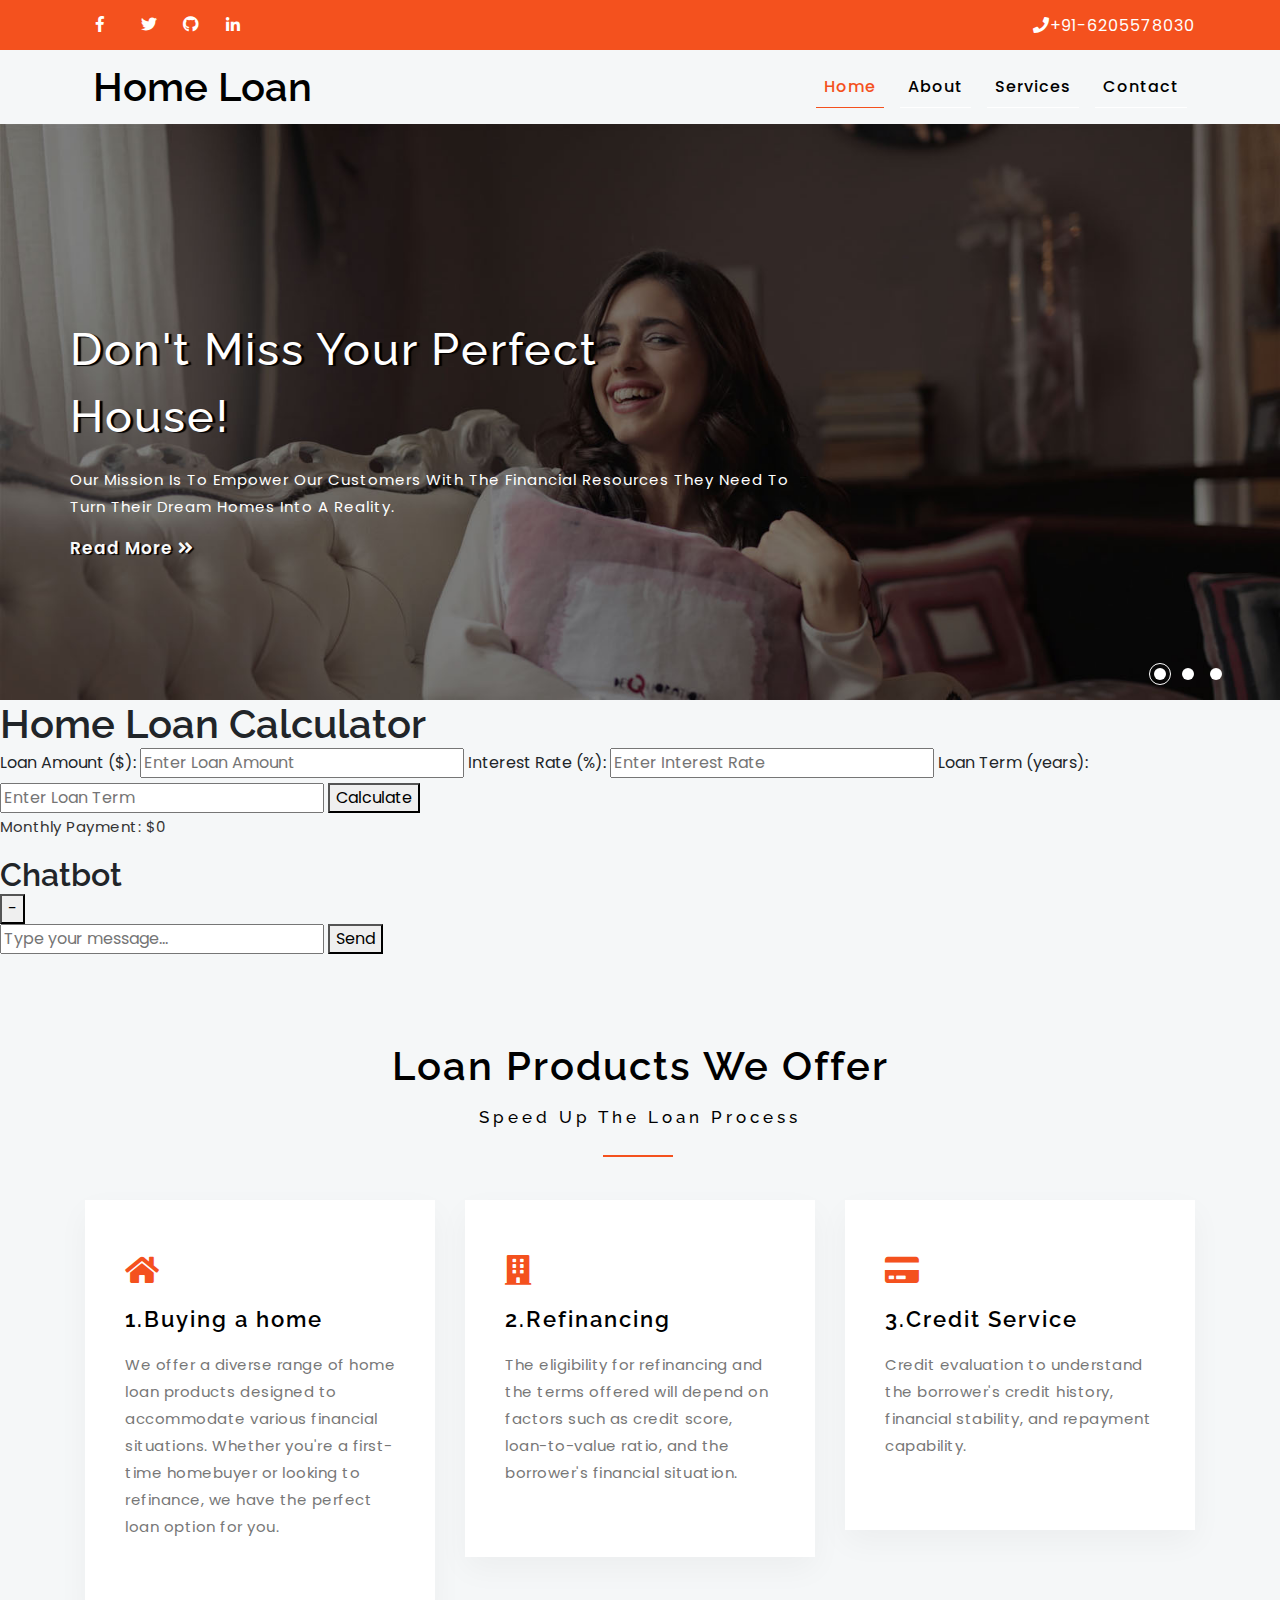
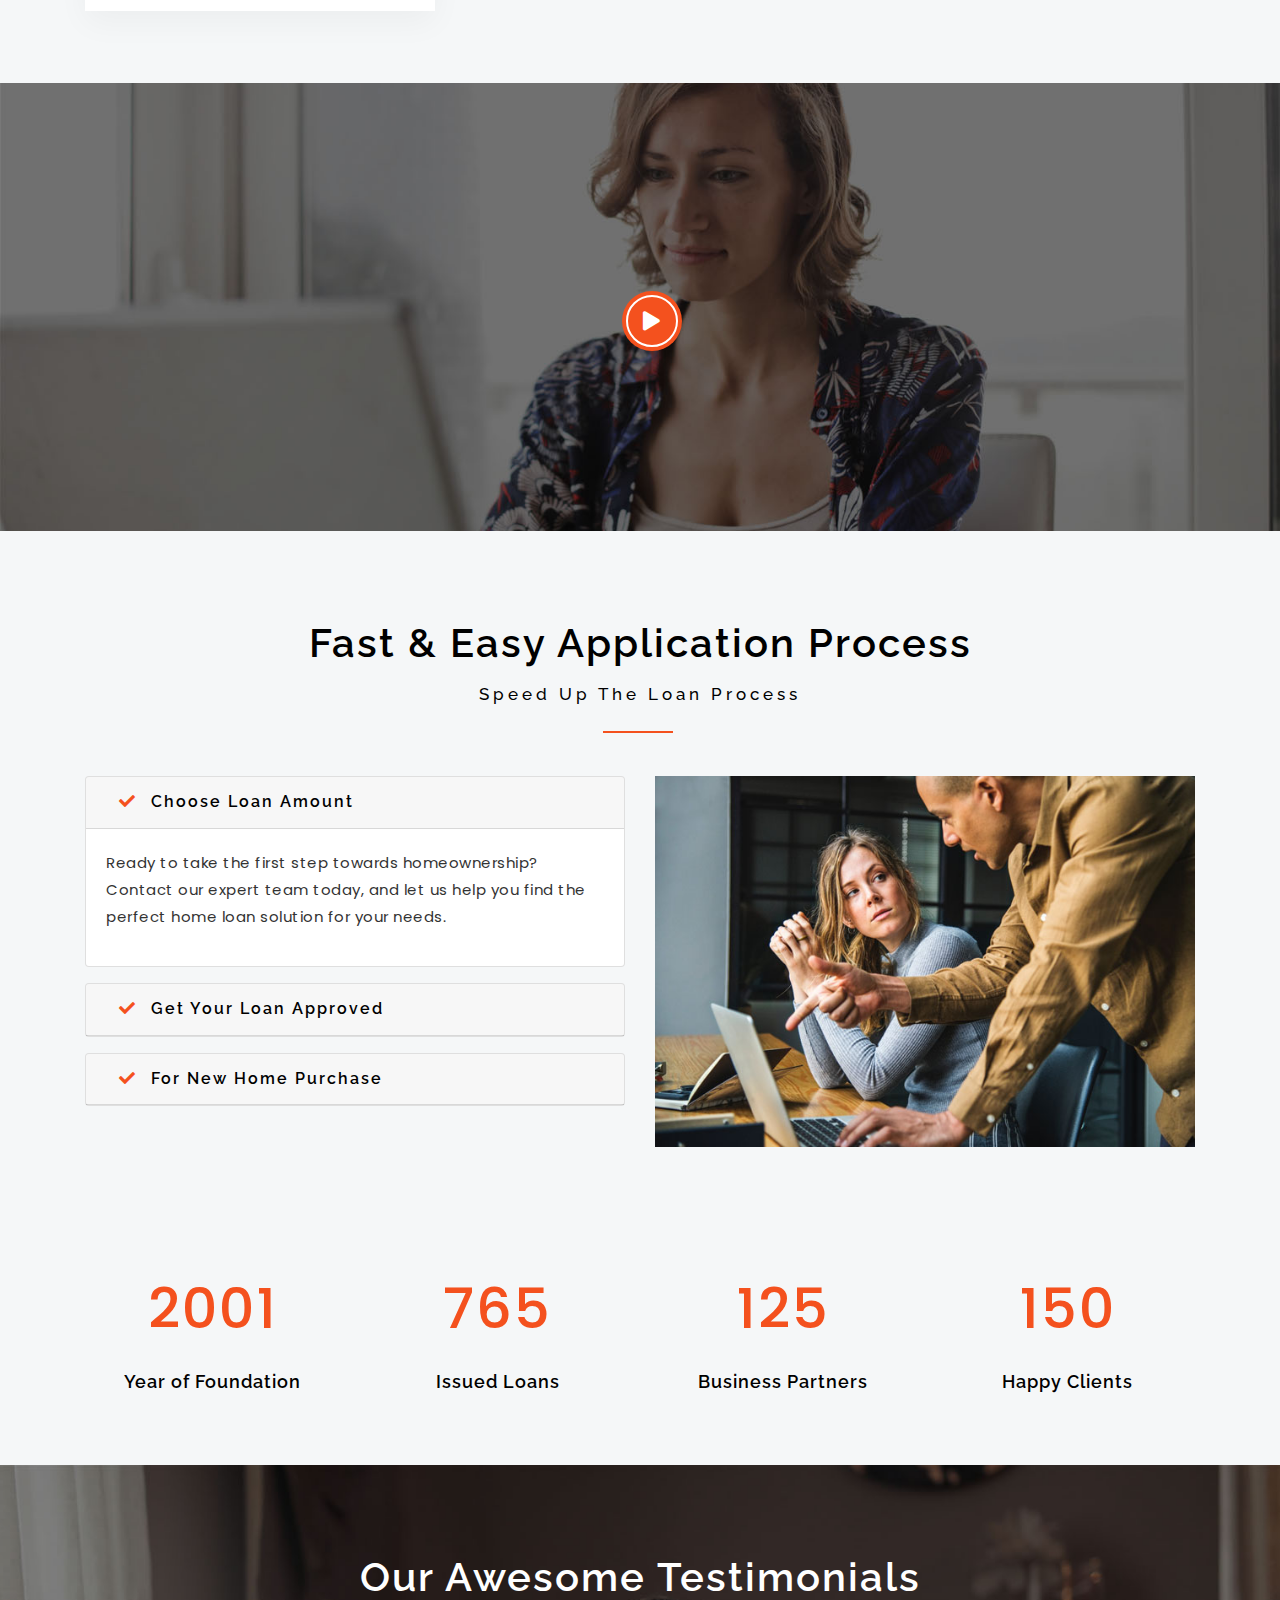
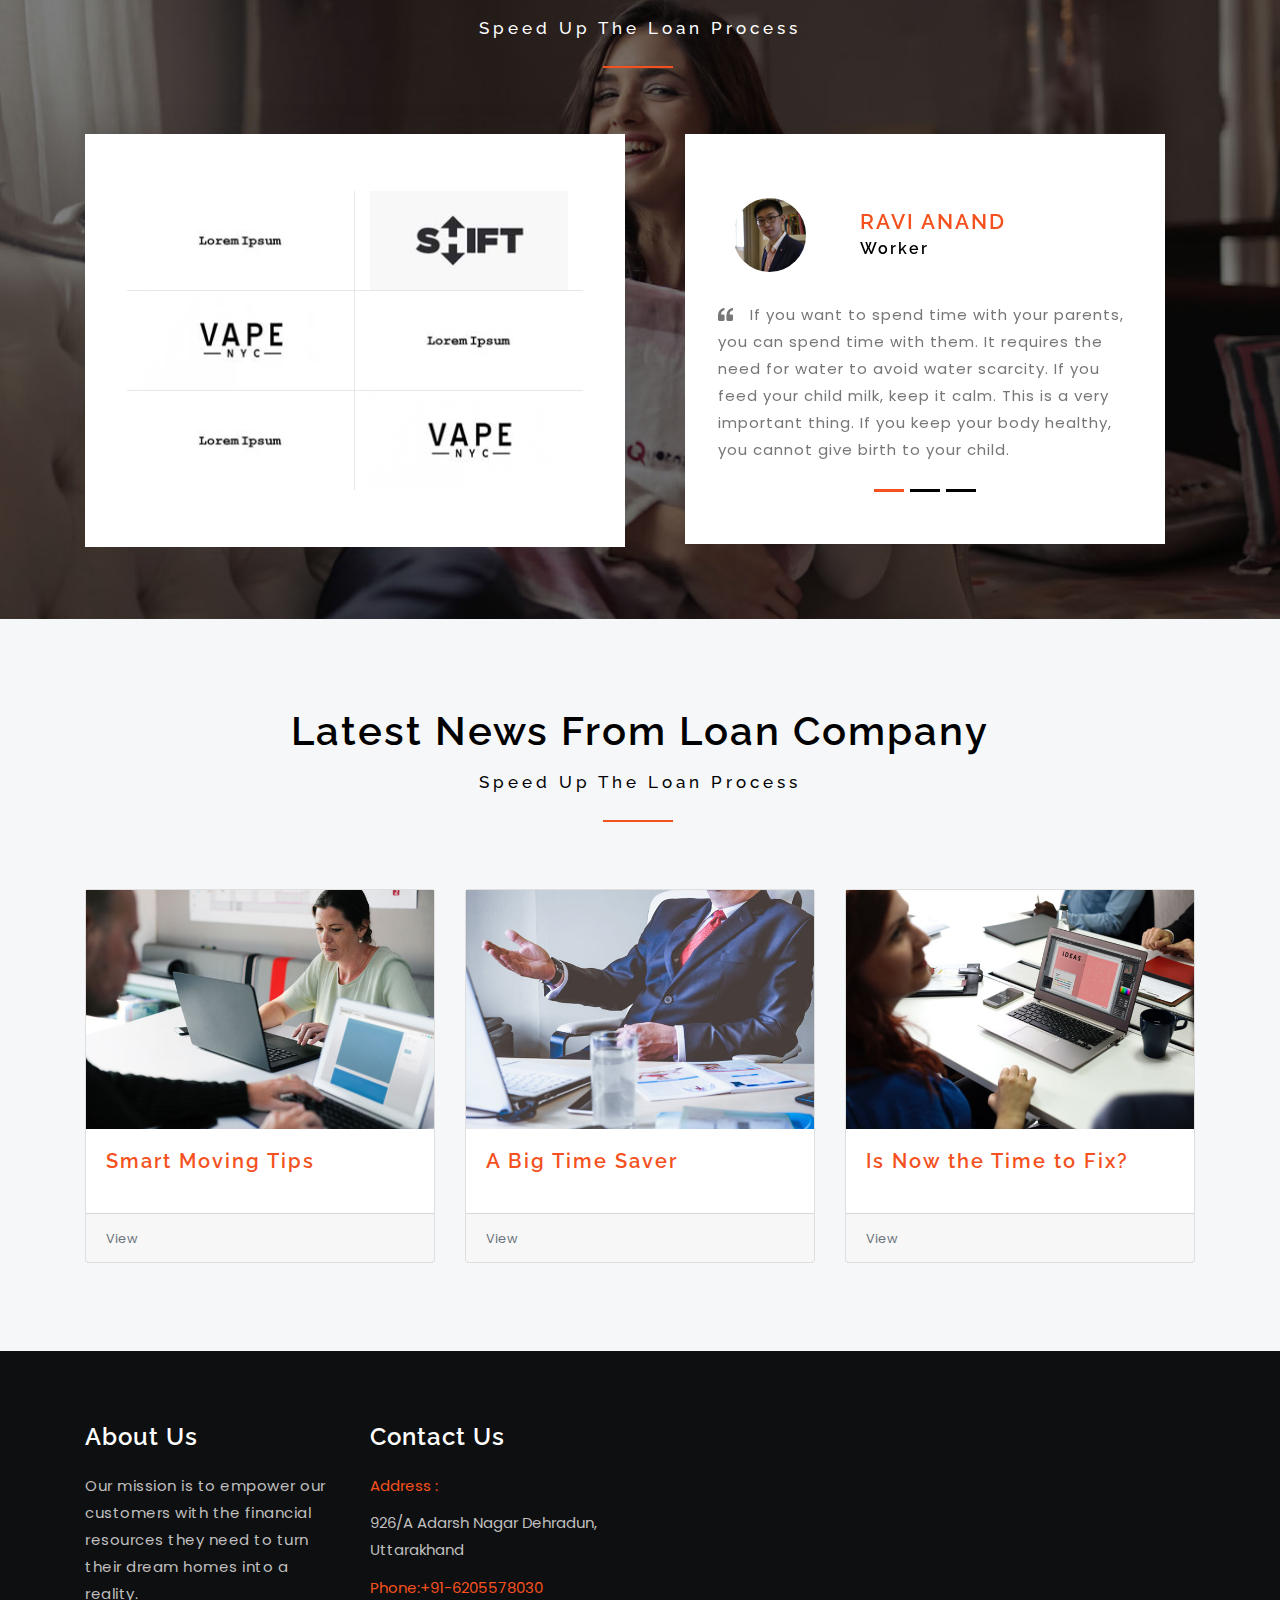
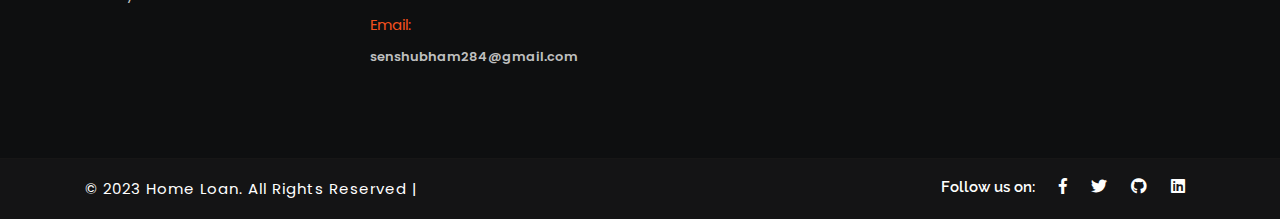
==== commit 9b8e8c7f: "Update index.html" ====
--- a/index.html
+++ b/index.html
@@ -130,6 +130,30 @@
 	</section>
 	<!-- //banner -->
 	<!-- Products -->
+
+<section>
+    <h1>Home Loan Calculator</h1>
+    <div class="calculator">
+        <label for="loan-amount">Loan Amount ($):</label>
+        <input type="number" id="loan-amount" placeholder="Enter Loan Amount">
+        <label for="interest-rate">Interest Rate (%):</label>
+        <input type="number" id="interest-rate" placeholder="Enter Interest Rate">
+        <label for="loan-term">Loan Term (years):</label>
+        <input type="number" id="loan-term" placeholder="Enter Loan Term">
+        <button onclick="calculateLoan()">Calculate</button>
+        <p id="monthly-payment">Monthly Payment: $0</p>
+    </div>
+
+    <div class="floating-chatbot" id="floating-chatbot">
+        <div class="chatbot-header">
+            <h2>Chatbot</h2>
+            <button class="minimize-button" onclick="toggleChatbot()">-</button>
+        </div>
+        <div class="chat-log" id="chat-log"></div>
+        <input type="text" id="user-input" placeholder="Type your message...">
+        <button onclick="sendMessage()">Send</button>
+    </div>
+</section>
 	<section class="services py-5">
 		<div class="container py-md-4 mt-md-3"> 
 			<h2 class="heading-agileinfo">Loan Products We Offer <span>Speed Up the Loan Process</span></h2>
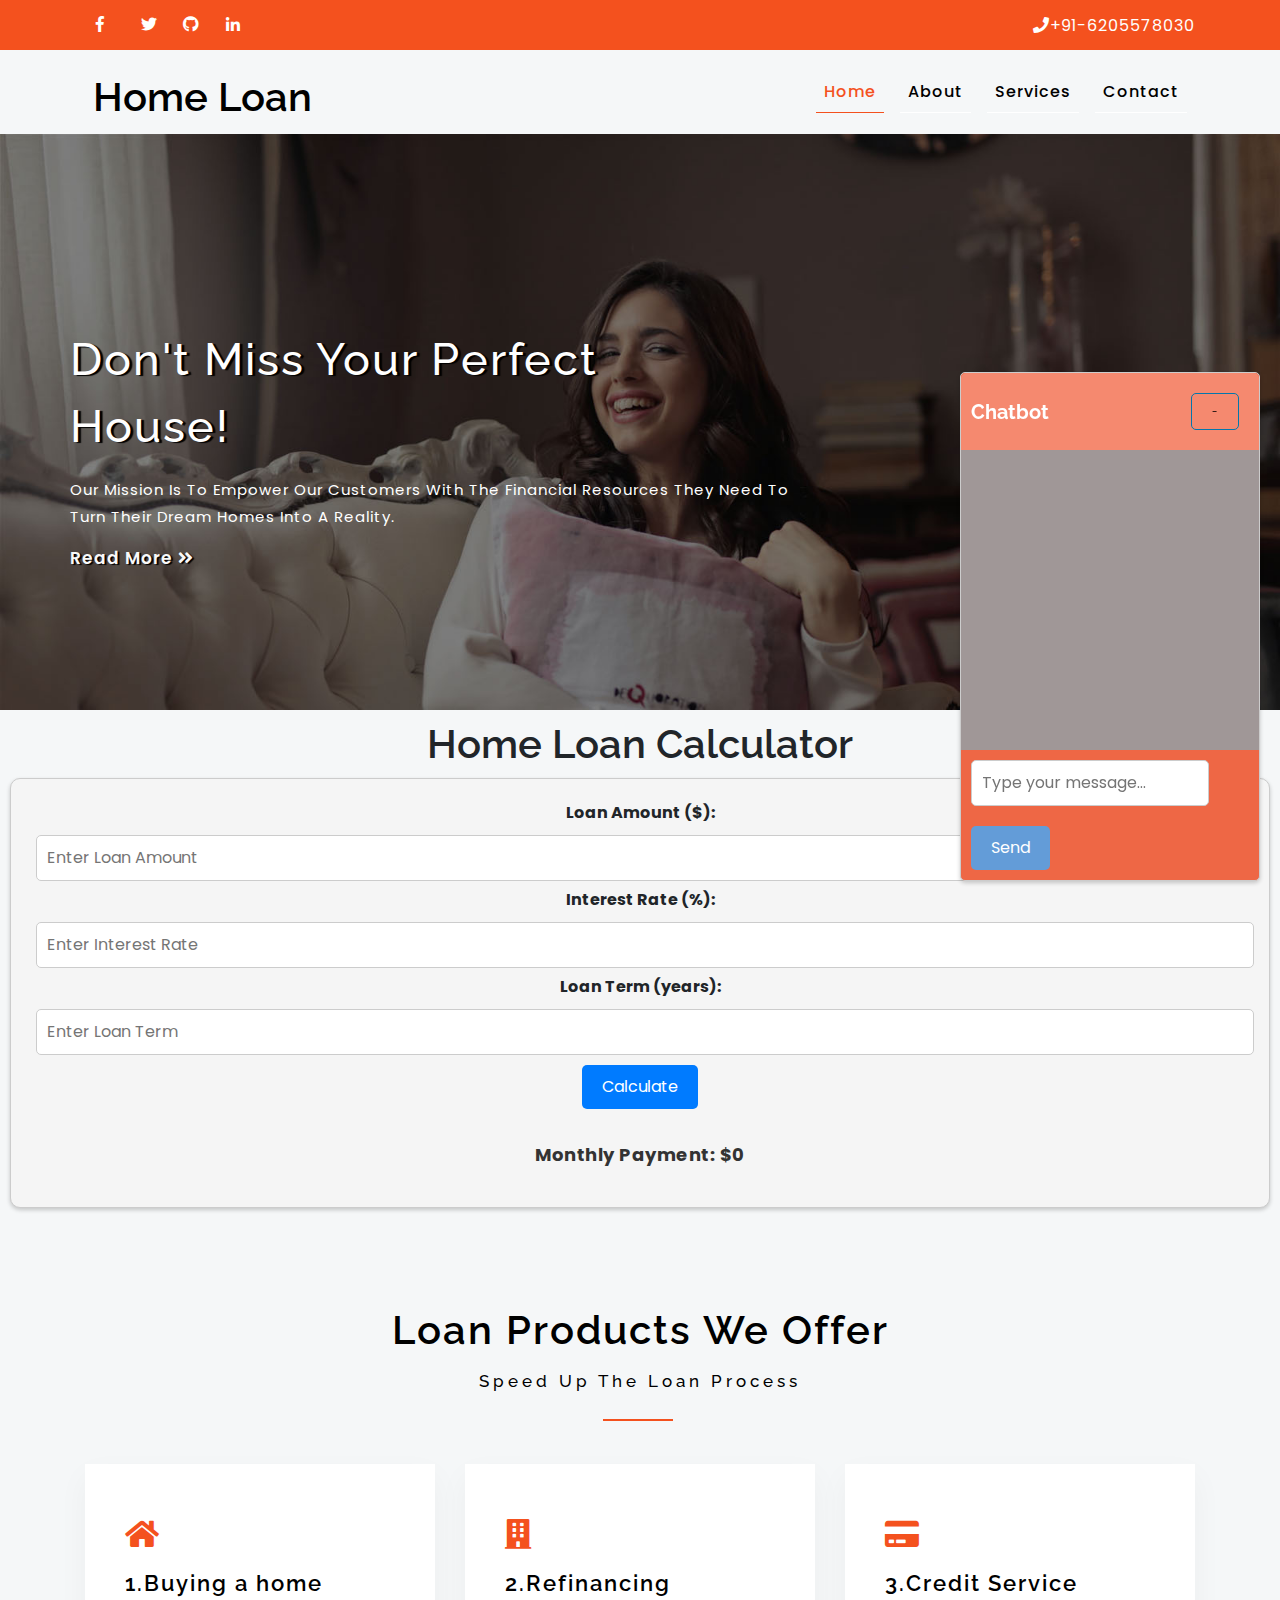
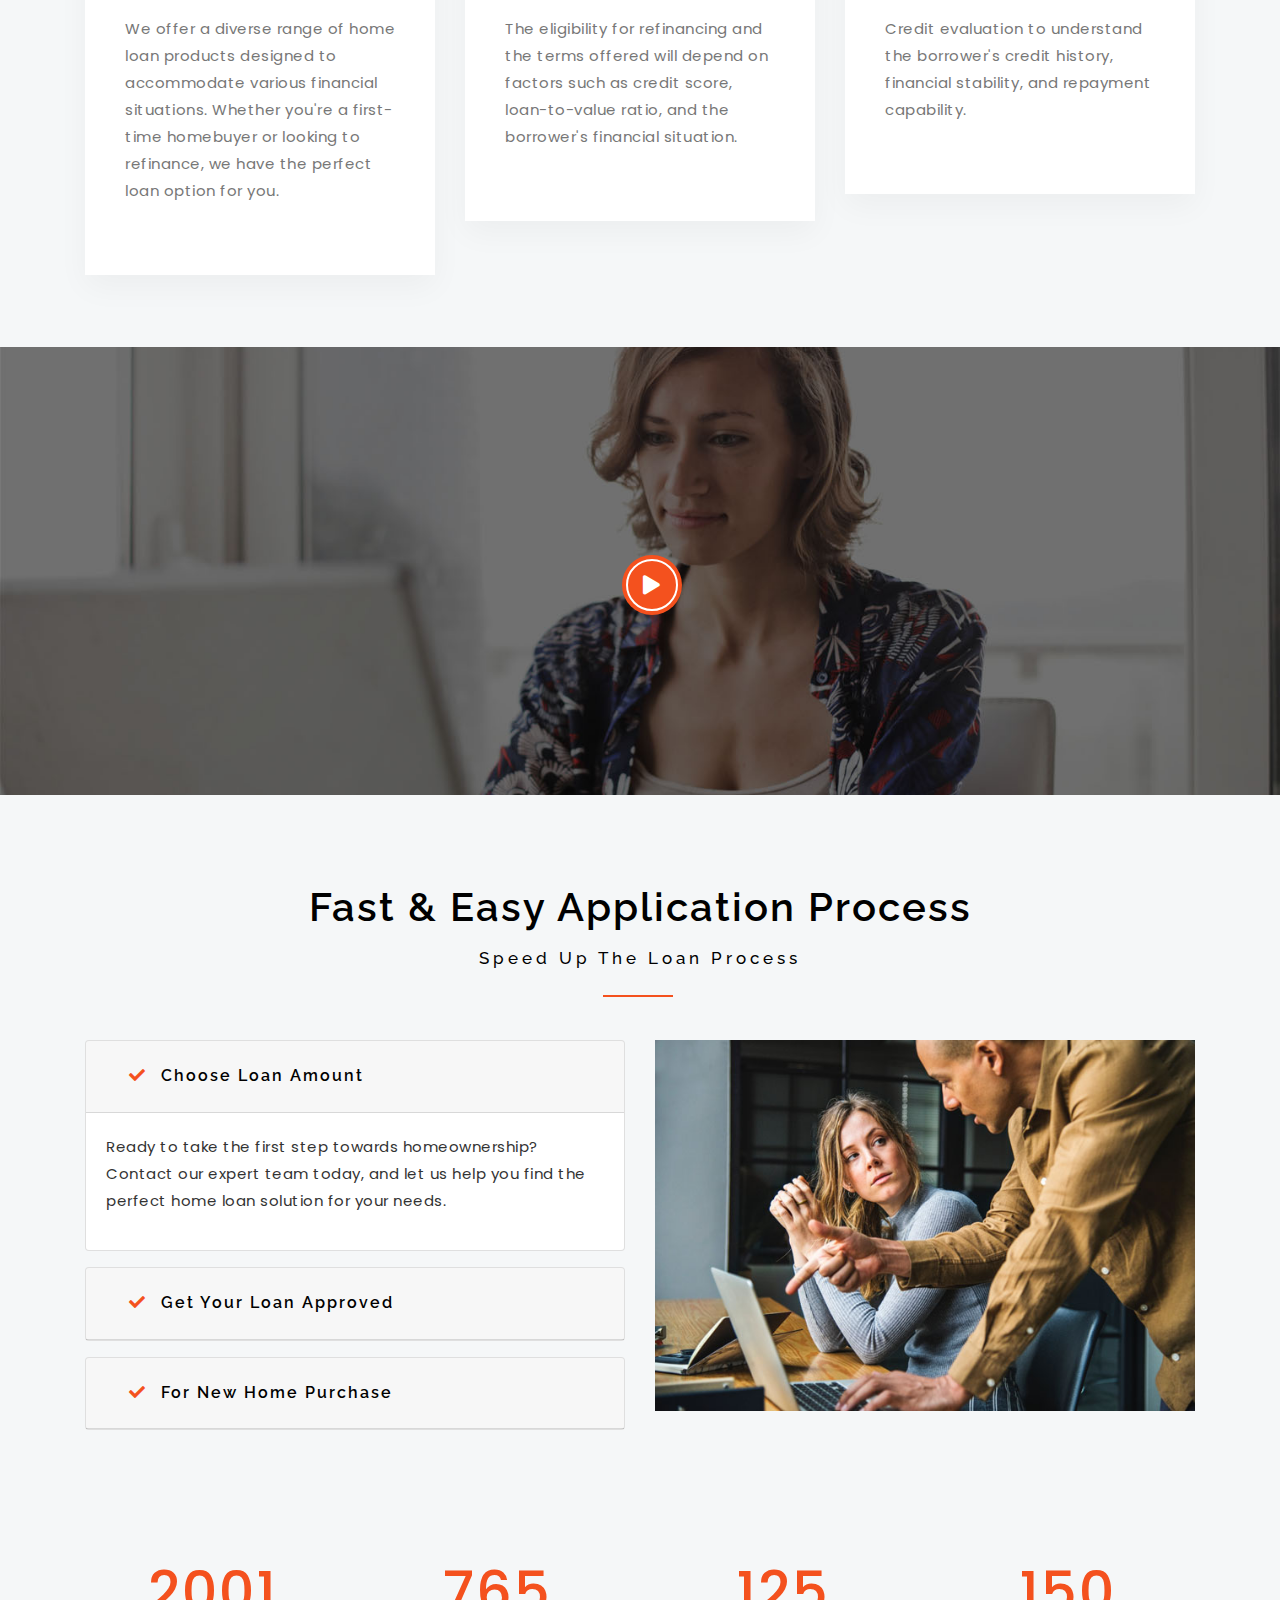
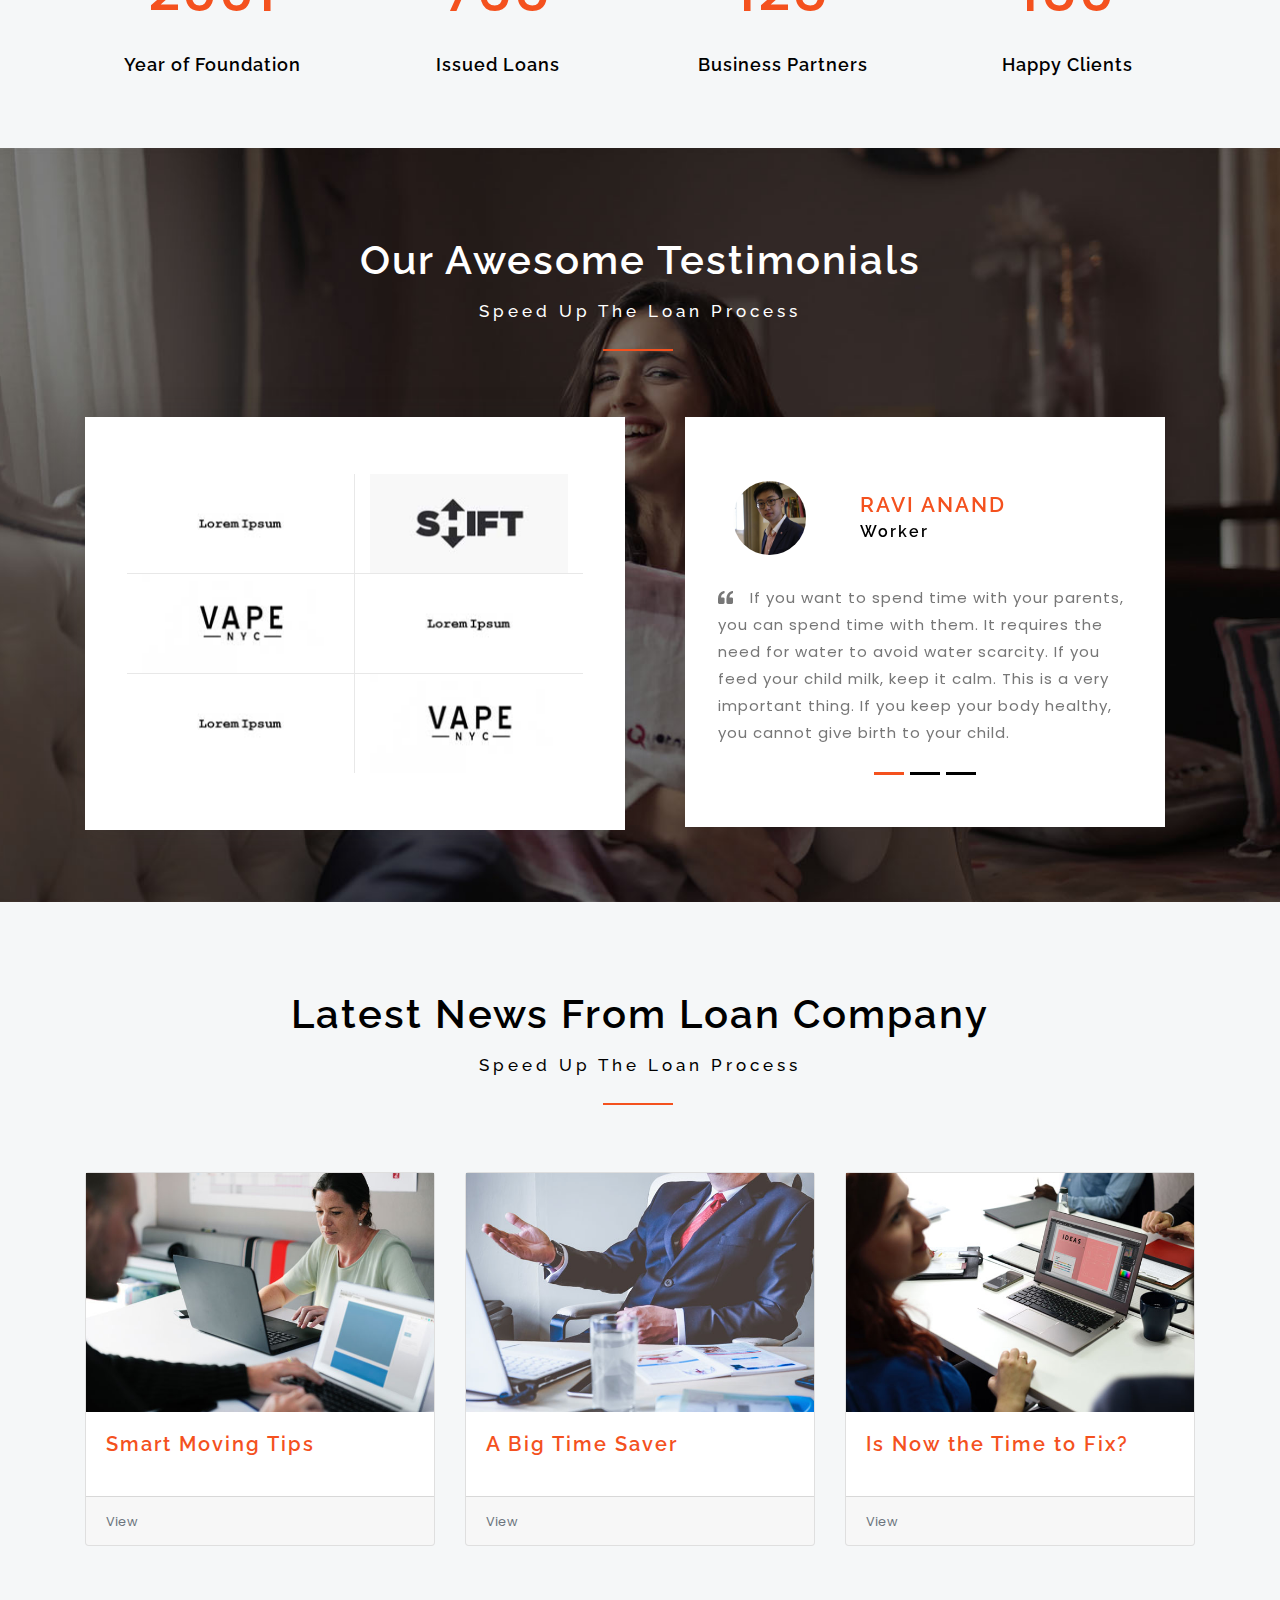
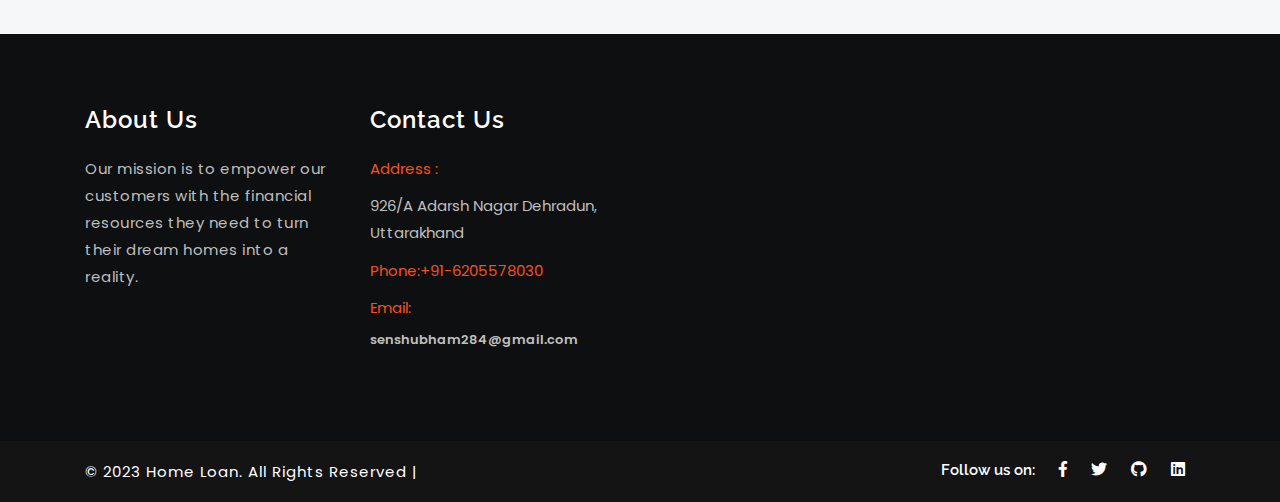
==== commit dbe207dd: "Update index.html" ====
--- a/index.html
+++ b/index.html
@@ -595,6 +595,7 @@
 	
 	<script src="js/bootstrap.js ">
 	</script>
+	<script src="js/script.js"></script>
 	
 </body>
 </html>
--- a/css/style.css
+++ b/css/style.css
@@ -2085,4 +2085,151 @@
 }
 }
 
-/* -- //Responsive code -- */+h1, h2 {
+    text-align: center;
+    margin-top: 10px;
+}
+
+.calculator {
+    
+    text-align: center;
+    margin: 10px;
+    padding: 20px;
+    border: 1px solid #ccc;
+    border-radius: 10px;
+    background-color: #f5f5f5;
+    box-shadow: 0 2px 4px rgba(0, 0, 0, 0.2);
+}
+
+.calculator label {
+
+    display: block;
+    font-size: 16px;
+    font-weight: bold;
+    margin-top: 2px;
+}
+
+.calculator input[type="number"] {
+    box-sizing: border-box;
+    width: 100%;
+    padding: 10px;
+    border: 1px solid #ccc;
+    border-radius: 5px;
+    margin-top: 2px;
+}
+
+.calculator button {
+    background-color: #007BFF;
+    color: #fff;
+    border: none;
+    border-radius: 5px;
+    padding: 10px 20px;
+    cursor: pointer;
+    margin-top: 5px;
+}
+
+.calculator button:hover {
+    background-color: #0056b3;
+}
+
+#monthly-payment {
+    font-size: 18px;
+    font-weight: bold;
+    margin-top: 20px;
+}
+
+
+input, button {
+    margin: 5px;
+}
+
+.floating-chatbot {
+    position: fixed;
+    bottom: 20px;
+    right: 20px;
+    width: 300px;
+    background-color: #ee6745;
+    border: 1px solid #ccc;
+    border-radius: 5px;
+    box-shadow: 0 2px 4px rgba(0, 0, 0, 0.2);
+    font-size: 16px;
+    color: #fff;
+    transition: all 0.3s;
+    z-index: 999;
+}
+
+.floating-chatbot.expanded {
+    width: 300px;
+    height: auto;
+}
+
+.floating-chatbot.minimized {
+    width: 150px; /* Adjust the minimized width as needed */
+    height: 50px; /* Adjust the minimized height as needed */
+    /* overflow: hidden; */
+}
+
+.chatbot-header {
+    display: flex;
+    justify-content: space-between;
+    align-items: center;
+    padding: 10px;
+    border-radius: 5px 5px 0 0;
+    background-color: #f5896f;
+}
+
+.chatbot-header h2 {
+    margin: 0;
+    font-size: 20px;
+    font-weight: bold;
+}
+
+.minimize-button {
+    background-color: transparent;
+    border: solid 1px rgb(4, 118, 172);
+    color: #0c0707;
+    font-size: 10px;
+    cursor: pointer;
+}
+
+.minimize-button:hover {
+    color: #fa9090;
+}
+
+.chat-log {
+    
+    height: 300px;
+    overflow-y: auto;
+    background-color: #a09797; /* Background color for the chat log */
+    padding: 10px;
+}
+
+input[type="text"] {
+    width: 80%;
+    padding: 10px;
+    border: 1px solid #ccc;
+    border-radius: 5px;
+    margin: 10px;
+}
+
+input[type="text"]:focus {
+    border-color: #007BFF;
+    outline: none;
+}
+
+button {
+    background-color: #639cd8;
+    color: #fff;
+    border: none;
+    border-radius: 5px;
+    padding: 10px 20px;
+    cursor: pointer;
+    margin: 10px;
+}
+
+button:hover {
+    background-color: #0056b3;
+}
+
+
+/* -- //Responsive code -- */
